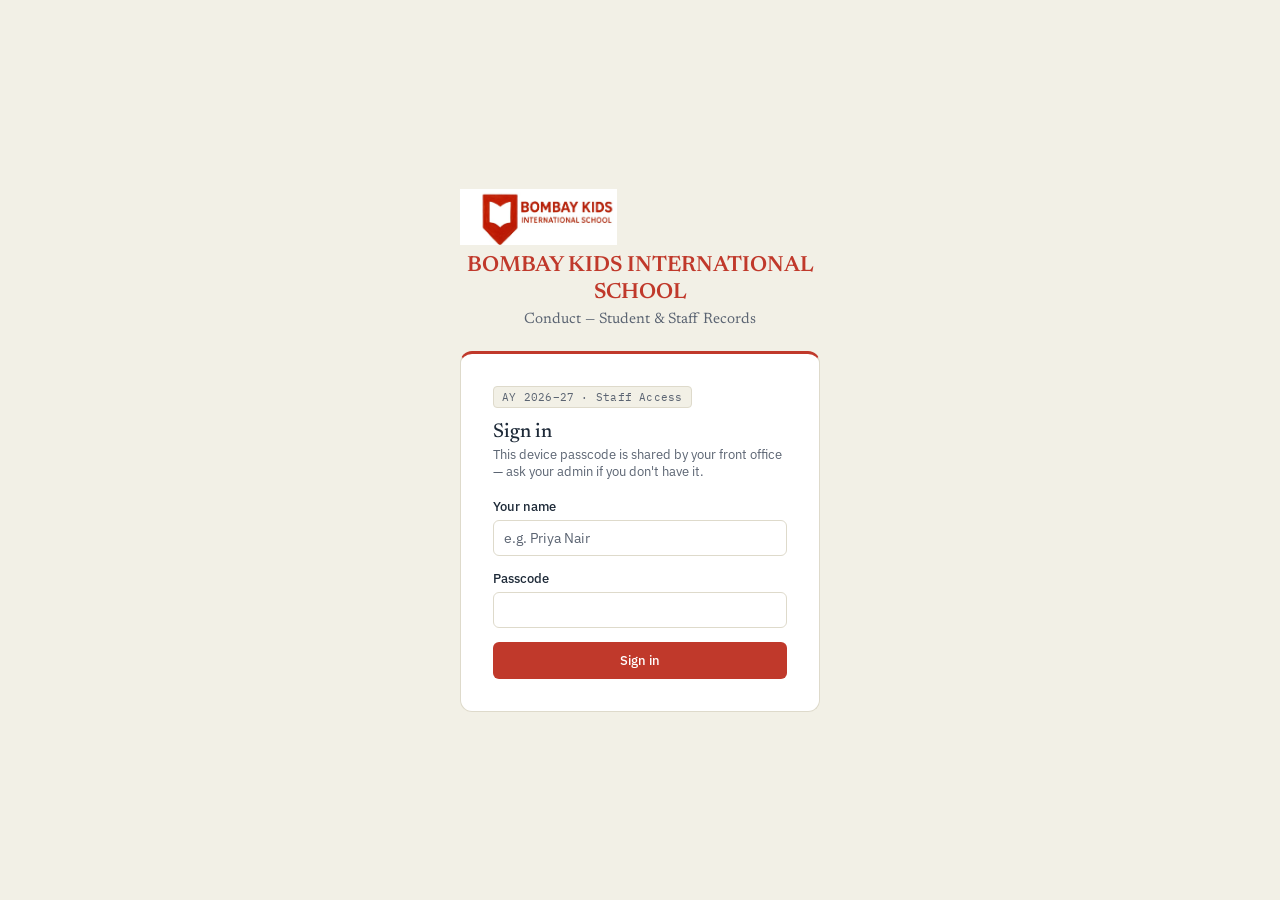
==== index.html.html @ b4946d4d "Initial upload" ====
<!DOCTYPE html>
<html lang="en">
<head>
<meta charset="UTF-8" />
<meta name="viewport" content="width=device-width, initial-scale=1.0" />
<title>Bombay Kids International School — Conduct</title>
<link rel="preconnect" href="https://fonts.googleapis.com" />
<link rel="preconnect" href="https://fonts.gstatic.com" crossorigin />
<link href="https://fonts.googleapis.com/css2?family=Newsreader:opsz,wght@6..72,400;6..72,500;6..72,600&family=IBM+Plex+Sans:wght@400;500;600;700&family=IBM+Plex+Mono:wght@400;500&display=swap" rel="stylesheet" />
<style>
  :root{
    --paper:#f2f0e6; --surface:#ffffff; --surface-alt:#ebe7da;
    --ink:#1e2a38; --ink-soft:#5b6472; --line:#dedacb;
    --brand:#c0392b; --brand-dark:#96271c; --brand-soft:#f8e2df;
    --accent:#a8752c; --accent-soft:#f3e8d6;
    --good:#3f6b4e; --good-soft:#e4ede6;
    --bad:#9c4a3d; --bad-soft:#f3e1dc;
  }
  *{box-sizing:border-box;}
  body{margin:0;background:var(--paper);color:var(--ink);font-family:'IBM Plex Sans',ui-sans-serif,system-ui,sans-serif;font-size:14px;}
  h1,h2,h3{font-family:'Newsreader',serif;font-weight:500;margin:0;}
  a{color:inherit;}
  button{font-family:inherit;cursor:pointer;}
  input,select,textarea{font-family:inherit;font-size:14px;color:var(--ink);}
  ::placeholder{color:var(--ink-soft);}

  /* ---------- lock screen ---------- */
  #lockScreen{min-height:100vh;display:flex;align-items:center;justify-content:center;padding:24px;}
  .lock-wrap{width:100%;max-width:360px;}
  .wordmark{text-align:center;margin-bottom:24px;}
  .wordmark .school-name{display:block;font-family:'Newsreader',serif;font-weight:600;font-size:22px;color:var(--brand);line-height:1.25;}
  .wordmark .word{display:block;margin-top:4px;font-family:'Newsreader',serif;font-size:15px;color:var(--ink-soft);}
  .wordmark p{margin:4px 0 0;font-size:13px;color:var(--ink-soft);}
  .lock-card{background:var(--surface);border:1px solid var(--line);border-top:3px solid var(--brand);border-radius:12px;padding:32px;}

  /* ---------- shared UI ---------- */
  .record-tag{font-family:'IBM Plex Mono',ui-monospace,monospace;font-size:11px;letter-spacing:.02em;color:var(--ink-soft);background:var(--paper);border:1px solid var(--line);border-radius:4px;padding:3px 8px;display:inline-block;white-space:nowrap;}
  .field{margin-bottom:14px;}
  .field label{display:block;font-size:13px;font-weight:500;margin-bottom:5px;}
  .field input,.field select,.field textarea{width:100%;border:1px solid var(--line);border-radius:6px;padding:8px 10px;background:var(--surface);}
  input[type="text"],input:not([type]),textarea{text-transform:uppercase;}
  input[type="text"]::placeholder,textarea::placeholder{text-transform:none;}
  .field input:focus-visible,.field select:focus-visible,.field textarea:focus-visible{outline:2px solid var(--brand);outline-offset:1px;}
  .form-grid{display:grid;grid-template-columns:1fr 1fr;gap:0 16px;}
  .form-grid .span2{grid-column:1/-1;}
  .section-title{grid-column:1/-1;font-size:12px;font-weight:600;text-transform:uppercase;letter-spacing:.04em;color:var(--brand);border-top:1px solid var(--line);padding-top:14px;margin-top:6px;margin-bottom:4px;}
  .section-title:first-child{border-top:none;margin-top:0;padding-top:0;}
  .btn{border-radius:6px;padding:9px 16px;font-size:13px;font-weight:500;border:1px solid transparent;display:inline-flex;align-items:center;gap:6px;}
  .btn-primary{background:var(--brand);color:#fff;}
  .btn-primary:hover{background:var(--brand-dark);}
  .btn-secondary{background:var(--surface);border-color:var(--line);color:var(--ink);}
  .btn-secondary:hover{background:var(--surface-alt);}
  .btn-danger{background:transparent;color:var(--bad);border-color:var(--bad-soft);}
  .btn-danger:hover{background:var(--bad-soft);}
  .btn-block{width:100%;justify-content:center;}
  .btn-sm{padding:5px 10px;font-size:12px;}
  .btn:disabled{opacity:.55;cursor:not-allowed;}
  .msg{font-size:13px;padding:8px 12px;border-radius:6px;margin-bottom:14px;}
  .msg-error{background:var(--bad-soft);color:var(--bad);}
  .pill{display:inline-flex;align-items:center;border-radius:999px;padding:3px 10px;font-size:12px;font-weight:500;}
  .pill-good{background:var(--good-soft);color:var(--good);}
  .pill-bad{background:var(--bad-soft);color:var(--bad);}
  .pill-neutral{background:var(--surface-alt);color:var(--ink-soft);}
  .pill-accent{background:var(--accent-soft);color:var(--accent);}
  .card{background:var(--surface);border:1px solid var(--line);border-radius:10px;padding:20px;}
  .avatar{display:inline-flex;align-items:center;justify-content:center;border-radius:999px;background:var(--brand-soft);color:var(--brand-dark);font-size:12px;font-weight:500;flex-shrink:0;}

  /* ---------- app shell ---------- */
  #app{display:flex;min-height:100vh;}
  .sidebar{width:230px;flex-shrink:0;background:var(--surface);border-right:1px solid var(--line);display:flex;flex-direction:column;}
  .sidebar .brand{padding:22px 20px;border-bottom:1px solid var(--line);}
  .sidebar .brand .school-name{display:block;font-family:'Newsreader',serif;font-weight:600;font-size:15px;color:var(--brand);line-height:1.3;}
  .sidebar .brand .word{font-family:'Newsreader',serif;font-size:12px;color:var(--ink-soft);}
  .sidebar .brand p{margin:2px 0 0;font-size:11px;color:var(--ink-soft);}
  .sidebar nav{flex:1;padding:14px 12px;display:flex;flex-direction:column;gap:2px;}
  .nav-link{display:flex;align-items:center;gap:10px;padding:8px 12px;border-radius:6px;color:var(--ink-soft);font-size:14px;background:none;border:none;text-align:left;width:100%;}
  .nav-link:hover{background:var(--surface-alt);color:var(--ink);}
  .nav-link.active{background:var(--brand-soft);color:var(--brand-dark);font-weight:500;}
  .nav-link .dot{width:16px;text-align:center;}
  .sidebar .footer{border-top:1px solid var(--line);padding:14px 20px;font-size:12px;color:var(--ink-soft);}
  .sidebar .footer .name{color:var(--ink);font-weight:500;}
  .sidebar .footer button{background:none;border:none;color:var(--ink-soft);font-size:12px;padding:0;margin-top:4px;display:block;}
  .sidebar .footer button:hover{color:var(--brand);}
  .main{flex:1;min-width:0;}
  .topbar{position:sticky;top:0;background:rgba(242,240,230,.94);backdrop-filter:blur(2px);border-bottom:1px solid var(--line);padding:20px 32px;display:flex;flex-wrap:wrap;align-items:flex-start;justify-content:space-between;gap:12px 16px;}
  .topbar h1{font-size:26px;}
  .topbar p{margin:4px 0 0;font-size:13px;color:var(--ink-soft);}
  .content{padding:28px 32px;}

  /* ---------- tables ---------- */
  table{width:100%;border-collapse:collapse;font-size:14px;}
  thead th{text-align:left;font-size:11px;text-transform:uppercase;letter-spacing:.03em;color:var(--ink-soft);background:var(--surface-alt);padding:10px 14px;}
  tbody td{padding:10px 14px;border-bottom:1px solid var(--line);}
  tbody tr:hover{background:rgba(235,231,218,.5);}
  .table-wrap{background:var(--surface);border:1px solid var(--line);border-radius:10px;overflow:hidden;}
  .empty{padding:48px 20px;text-align:center;color:var(--ink-soft);}

  /* ---------- grids ---------- */
  .stat-grid{display:grid;grid-template-columns:repeat(auto-fit,minmax(190px,1fr));gap:14px;margin-bottom:20px;}
  .stat-card{background:var(--surface);border:1px solid var(--line);border-top:2px solid var(--brand);border-radius:10px;padding:16px;}
  .stat-card.accent{border-top-color:var(--accent);}
  .stat-card.good{border-top-color:var(--good);}
  .stat-card .label{font-size:11px;text-transform:uppercase;letter-spacing:.03em;color:var(--ink-soft);}
  .stat-card .value{font-family:'Newsreader',serif;font-size:34px;margin-top:10px;}
  .stat-card .hint{font-size:12px;color:var(--ink-soft);margin-top:2px;}
  .staff-grid{display:grid;grid-template-columns:repeat(auto-fit,minmax(230px,1fr));gap:14px;}
  .two-col{display:grid;grid-template-columns:2fr 3fr;gap:16px;align-items:start;}
  .detail-layout{display:grid;grid-template-columns:3fr 2fr;gap:16px;align-items:start;}
  .detail-layout .stack{display:flex;flex-direction:column;gap:14px;}

  /* ---------- toolbar ---------- */
  .toolbar{display:flex;flex-wrap:wrap;gap:10px;align-items:center;margin-bottom:16px;}
  .toolbar input[type=text],.toolbar select{border:1px solid var(--line);border-radius:6px;padding:8px 10px;background:var(--surface);}
  .toolbar .spacer{flex:1;}
  .quick-actions{display:flex;flex-wrap:wrap;gap:10px;margin-bottom:20px;}
  .quick-action{display:flex;align-items:center;gap:9px;background:var(--surface);border:1px solid var(--line);border-radius:8px;padding:10px 16px;font-size:13px;font-weight:500;color:var(--ink);}
  .quick-action:hover{border-color:var(--brand);color:var(--brand-dark);background:var(--brand-soft);}
  .qa-icon{display:inline-flex;align-items:center;justify-content:center;width:22px;height:22px;border-radius:50%;background:var(--brand-soft);color:var(--brand-dark);font-size:13px;flex-shrink:0;}
  .quick-action:hover .qa-icon{background:var(--surface);}

  /* ---------- modal ---------- */
  .modal-backdrop{position:fixed;inset:0;background:rgba(30,42,56,.42);display:flex;align-items:flex-start;justify-content:center;padding:40px 20px;overflow-y:auto;z-index:80;}
  .modal{background:var(--surface);border-radius:12px;max-width:600px;width:100%;padding:26px;margin-bottom:40px;}
  .modal-head{display:flex;justify-content:space-between;align-items:center;margin-bottom:16px;}
  .modal-head button{background:none;border:none;font-size:20px;color:var(--ink-soft);line-height:1;}
  .modal-actions{display:flex;justify-content:flex-end;gap:10px;margin-top:18px;}

  /* ---------- responsive ---------- */
  @media (max-width:820px){
    #app{flex-direction:column;}
    .sidebar{width:100%;flex-direction:row;align-items:center;border-right:none;border-bottom:1px solid var(--line);}
    .sidebar .brand{border-bottom:none;padding:14px 16px;}
    .sidebar nav{flex-direction:row;padding:10px;overflow-x:auto;}
    .sidebar .footer{display:none;}
    .topbar,.content{padding-left:18px;padding-right:18px;}
    .two-col{grid-template-columns:1fr;}
    .detail-layout{grid-template-columns:1fr;}
    .form-grid{grid-template-columns:1fr;}
  }
</style>
</head>
<body>

<div id="lockScreen">
  <div class="lock-wrap">
    <div class="wordmark"><img id="lockLogo" alt="" style="height:56px;margin-bottom:8px;display:none;" /><span class="school-name">BOMBAY KIDS INTERNATIONAL SCHOOL</span><span class="word">Conduct — Student &amp; Staff Records</span></div>
    <div class="lock-card">
      <span class="record-tag" id="ayTag">AY — · Staff Access</span>
      <h1 style="font-size:20px;margin:14px 0 4px;">Sign in</h1>
      <p style="font-size:13px;color:var(--ink-soft);margin:0 0 18px;">This device passcode is shared by your front office — ask your admin if you don't have it.</p>
      <form id="lockForm">
        <div class="field"><label>Your name</label><input type="text" id="staffName" placeholder="e.g. Priya Nair" required /></div>
        <div class="field"><label>Passcode</label><input type="password" id="passcode" required /></div>
        <div class="msg msg-error" id="lockMsg" style="display:none;"></div>
        <button type="submit" class="btn btn-primary btn-block">Sign in</button>
      </form>
    </div>
  </div>
</div>

<div id="app" style="display:none;">
  <aside class="sidebar">
    <div class="brand"><img id="sidebarLogo" alt="" style="height:32px;margin-bottom:6px;display:none;" /><span class="school-name">BOMBAY KIDS<br/>INTERNATIONAL SCHOOL</span><span class="word">Conduct</span><p>Arihant Nagar, Indore</p></div>
    <nav id="sidebarNav"></nav>
    <div class="footer">
      Signed in as <span class="name" id="footerName">—</span>
      <button onclick="exportBackup()">Export backup</button>
      <button onclick="document.getElementById('importInput').click()">Import backup</button>
      <button onclick="lockApp()">Sign out</button>
      <input type="file" id="importInput" accept="application/json" style="display:none" onchange="importBackup(event)" />
    </div>
  </aside>
  <div class="main">
    <header class="topbar" id="topbar"></header>
    <main class="content" id="content"></main>
  </div>
</div>

<div id="modalRoot"></div>

<script>
/* ================= configuration — edit these for your school ================= */
const SCHOOL_NAME = "Bombay Kids International School";
const SCHOOL_ADDRESS = "Arihant Nagar, Indore (M.P.)";
const SCHOOL_PHONE = "9981258867";
const LOGO_DATA_URI = "[data-uri]";
const STAFF_PASSCODE = "conduct2026";
const CLASS_LEVELS = ['Pre Nursery','Nursery','KG-I','KG-II','1','2','3','4','5','6','7','8','9','10'];
const BOARD_CLASSES = ['5','8','9','10'];
const TERMS = ['Admission Fee','Term 1 (June-July)','Term 2 (October)','Term 3 (January)','Board Exam Fee','Other'];
// Per-class tuition installments, from the school's fee structure chart.
// Admission fee is a flat ₹500 for every class.
const FEE_STRUCTURE = {
  'Pre Nursery': {admissionFee:500, term1:5000, term2:4000, term3:2000},
  'Nursery':     {admissionFee:500, term1:5000, term2:4000, term3:2000},
  'KG-I':        {admissionFee:500, term1:5000, term2:5000, term3:2000},
  'KG-II':       {admissionFee:500, term1:5000, term2:5000, term3:3000},
  '1':           {admissionFee:500, term1:5000, term2:5000, term3:3000},
  '2':           {admissionFee:500, term1:5000, term2:5000, term3:3000},
  '3':           {admissionFee:500, term1:6000, term2:5000, term3:3000},
  '4':           {admissionFee:500, term1:6000, term2:5000, term3:3000},
  '5':           {admissionFee:500, term1:6000, term2:6000, term3:3000},
  '6':           {admissionFee:500, term1:6000, term2:5000, term3:3000},
  '7':           {admissionFee:500, term1:6000, term2:5000, term3:3000},
  '8':           {admissionFee:500, term1:6000, term2:5000, term3:3000},
  '9':           {admissionFee:500, term1:6000, term2:6000, term3:3000},
  '10':          {admissionFee:500, term1:6000, term2:6000, term3:3000},
};
// Board exam form charges — Class 5 & 8 vs Class 9 & 10, per the school's policy.
function getBoardExamFee(cls){
  if(cls==='5' || cls==='8') return 500;
  if(cls==='9' || cls==='10') return 2350;
  return 0;
}
// Auto-computes what's due for a given student + fee particulars, from the fee structure above.
function computeTotalDue(studentId, particulars){
  const s = students.find(x=>x.id===studentId);
  if(!s) return 0;
  const fs = FEE_STRUCTURE[s.cls];
  if(particulars==='Admission Fee') return fs ? fs.admissionFee : 500;
  if(particulars==='Term 1 (June-July)') return fs ? fs.term1 : 0;
  if(particulars==='Term 2 (October)') return fs ? fs.term2 : 0;
  if(particulars==='Term 3 (January)') return fs ? fs.term3 : 0;
  if(particulars==='Board Exam Fee') return getBoardExamFee(s.cls);
  return 0; // 'Other' — admin enters manually via the Negotiated Fee override
}
/* ================================================================================ */

const LS = { students:'conduct_students', enquiries:'conduct_enquiries', staff:'conduct_staff', fees:'conduct_fees', salaries:'conduct_salaries', attendance:'conduct_attendance', seeded:'conduct_seeded_v1', feesSeeded:'conduct_fees_seeded_v1', session:'conduct_session' };

var students = [], enquiries = [], staffList = [], fees = [], salaries = [], attendanceRecords = [];
var view = { name: 'dashboard', studentId: null };
var studentFilters = { q:'', cls:'', status:'' };
var feeFilters = { session:'', cls:'', status:'' };
var salaryFilters = { month:'', status:'' };
var dashboardTimeframe = 'thisMonth';

/* ---------------- utils ---------------- */
function uid(prefix){ return prefix + '_' + Date.now().toString(36) + Math.random().toString(36).slice(2,7); }
function escapeHtml(str){
  return String(str==null?'':str).replace(/[&<>"']/g, c => ({'&':'&amp;','<':'&lt;','>':'&gt;','"':'&quot;',"'":'&#39;'}[c]));
}
function initials(a,b){ return ((a||' ').charAt(0)+(b||' ').charAt(0)).toUpperCase().trim() || '?'; }
function formatDate(iso){
  if(!iso) return '—';
  const d = new Date(iso);
  if(isNaN(d)) return '—';
  return d.toLocaleDateString('en-IN',{day:'numeric',month:'short',year:'numeric'});
}
function currentAcademicYear(){
  const now = new Date();
  const startYear = now.getMonth() >= 5 ? now.getFullYear() : now.getFullYear()-1;
  return startYear + '–' + String((startYear+1)%100).padStart(2,'0');
}
function currentMonthKey(){ return new Date().toISOString().slice(0,7); }
function monthLabel(key){
  if(!key) return '—';
  const [y,m] = key.split('-');
  const months = ['January','February','March','April','May','June','July','August','September','October','November','December'];
  return months[parseInt(m,10)-1] + ' ' + y;
}
const TIMEFRAME_LABELS = {today:'Today', thisMonth:'This Month', thisSession:'This Academic Year'};
function getTimeframeRange(tf){
  const now = new Date();
  if(tf === 'today'){
    const iso = todayIso();
    return {start: iso, end: iso};
  }
  if(tf === 'thisMonth'){
    const y = now.getFullYear(), m = now.getMonth();
    const start = new Date(y, m, 1).toISOString().slice(0,10);
    const end = new Date(y, m+1, 0).toISOString().slice(0,10);
    return {start, end};
  }
  // thisSession — Indian academic year, roughly June through the following May
  const startYear = now.getMonth() >= 5 ? now.getFullYear() : now.getFullYear()-1;
  return {start: startYear+'-06-01', end: (startYear+1)+'-05-31'};
}
function inRange(dateStr, range){
  if(!dateStr) return false;
  const d = dateStr.slice(0,10);
  return d >= range.start && d <= range.end;
}
function monthKeyInRange(monthKey, tf){
  if(!monthKey) return false;
  if(tf === 'today' || tf === 'thisMonth') return monthKey === currentMonthKey();
  const range = getTimeframeRange('thisSession');
  return monthKey >= range.start.slice(0,7) && monthKey <= range.end.slice(0,7);
}
function todayIso(){ return new Date().toISOString().slice(0,10); }

const ONES = ['','One','Two','Three','Four','Five','Six','Seven','Eight','Nine','Ten','Eleven','Twelve','Thirteen','Fourteen','Fifteen','Sixteen','Seventeen','Eighteen','Nineteen'];
const TENS = ['','','Twenty','Thirty','Forty','Fifty','Sixty','Seventy','Eighty','Ninety'];
function numberToWords(n){
  if(n === 0) return 'Zero';
  if(n < 20) return ONES[n];
  if(n < 100) return TENS[Math.floor(n/10)] + (n%10 ? ' ' + ONES[n%10] : '');
  if(n < 1000) return ONES[Math.floor(n/100)] + ' Hundred' + (n%100 ? ' ' + numberToWords(n%100) : '');
  if(n < 100000) return numberToWords(Math.floor(n/1000)) + ' Thousand' + (n%1000 ? ' ' + numberToWords(n%1000) : '');
  return String(n);
}
function ordinal(n){
  const s = ['th','st','nd','rd'], v = n % 100;
  return n + (s[(v-20)%10] || s[v] || s[0]);
}
function dateInWords(iso){
  if(!iso) return '—';
  const d = new Date(iso);
  if(isNaN(d)) return '—';
  const months = ['January','February','March','April','May','June','July','August','September','October','November','December'];
  return ordinal(d.getDate()) + ' ' + months[d.getMonth()] + ' ' + numberToWords(d.getFullYear());
}
function feeStatus(rec){
  const due = Number(rec.amountDue)||0, paid = Number(rec.amountPaid)||0;
  if(paid <= 0) return 'pending';
  if(paid < due) return 'partial';
  return 'paid';
}
function money(n){ return '₹' + (Number(n)||0).toLocaleString('en-IN'); }
function fileToBase64(file){
  return new Promise((resolve, reject) => {
    if(!file){ resolve(null); return; }
    const reader = new FileReader();
    reader.onload = () => resolve(reader.result);
    reader.onerror = reject;
    reader.readAsDataURL(file);
  });
}
function avatarHtml(photo, firstName, lastName, size){
  if(photo) return `<img src="${photo}" alt="" style="width:${size}px;height:${size}px;border-radius:50%;object-fit:cover;flex-shrink:0;" />`;
  return `<span class="avatar" style="width:${size}px;height:${size}px;font-size:${Math.round(size*0.36)}px;">${initials(firstName,lastName)}</span>`;
}

/* ---------------- storage ---------------- */
function loadData(){
  students = JSON.parse(localStorage.getItem(LS.students) || '[]');
  enquiries = JSON.parse(localStorage.getItem(LS.enquiries) || '[]');
  staffList = JSON.parse(localStorage.getItem(LS.staff) || '[]');
  fees = JSON.parse(localStorage.getItem(LS.fees) || '[]');
  salaries = JSON.parse(localStorage.getItem(LS.salaries) || '[]');
  attendanceRecords = JSON.parse(localStorage.getItem(LS.attendance) || '[]');
}
function saveAll(){
  localStorage.setItem(LS.students, JSON.stringify(students));
  localStorage.setItem(LS.enquiries, JSON.stringify(enquiries));
  localStorage.setItem(LS.staff, JSON.stringify(staffList));
  localStorage.setItem(LS.fees, JSON.stringify(fees));
  localStorage.setItem(LS.salaries, JSON.stringify(salaries));
  localStorage.setItem(LS.attendance, JSON.stringify(attendanceRecords));
}
function seedIfNeeded(){
  if(localStorage.getItem(LS.seeded)) return;
  staffList = [
    {id:uid('stf'),employeeId:'STF-001',firstName:'Meera',lastName:'Kulkarni',role:'Principal',department:'Administration',phone:'+91 98930 11220',email:'meera.kulkarni@example.edu',dateOfJoining:'2015-06-01',employmentStatus:'active'},
    {id:uid('stf'),employeeId:'STF-002',firstName:'Rohan',lastName:'Deshpande',role:'Teacher',department:'Mathematics',phone:'+91 98930 11221',email:'rohan.deshpande@example.edu',dateOfJoining:'2019-06-10',employmentStatus:'active'},
    {id:uid('stf'),employeeId:'STF-003',firstName:'Priya',lastName:'Nair',role:'Admin',department:'Admissions',phone:'+91 98930 11222',email:'priya.nair@example.edu',dateOfJoining:'2021-04-12',employmentStatus:'active'}
  ];
  students = [
    {id:uid('stu'),admissionNumber:'CND/2021/014',firstName:'Ananya',lastName:'Sharma',dob:'2015-08-02',placeOfBirth:'Indore',gender:'Female',bloodGroup:'B+',nationality:'Indian',religion:'Hindu',caste:'Sharma',category:'General',motherTongue:'Hindi',weight:'32',height:'128',
      cls:'5',section:'B',rollNumber:'14',medium:'English Medium',session:'2026-27',status:'active',admissionDate:'2021-06-01',admissionFeesPaid:'5000',yearlyFeesPaid:'45000',previousSchool:'Little Sprouts Pre-School',previousClassStudied:'UKG',previousSession:'2020-21',previousResult:'Promoted',
      phone:'+91 98765 43210',whatsapp:'+91 98765 43210',email:'vikram.sharma@example.com',address:'12 Palasia Road, Indore',city:'Indore',pincode:'452001',permanentAddress:'',
      fatherName:'Vikram Sharma',fatherPhone:'+91 98765 43210',fatherEducation:'B.Com',fatherOccupation:'Business',motherName:'Nisha Sharma',motherPhone:'+91 98765 43211',motherEducation:'M.A.',motherOccupation:'Homemaker',guardianName:'',guardianRelation:'',guardianPhone:'',
      studentAadhar:'',fatherAadhar:'',motherAadhar:'',studentPEN:'',studentAPAR:'',studentSSSM:'',familySSSM:'',bankAccountNumber:'',bankName:'',ifscCode:'',
      transportMode:'By the parent',pickupPersonName:'',pickupPersonPhone:'',driverName:'',driverPhone:'',vehicleNumber:'',
      tc:{issued:false}},
    {id:uid('stu'),admissionNumber:'CND/2019/031',firstName:'Kabir',lastName:'Rathore',dob:'2013-01-19',placeOfBirth:'Indore',gender:'Male',bloodGroup:'O+',nationality:'Indian',religion:'',caste:'',category:'General',motherTongue:'Hindi',weight:'',height:'',
      cls:'7',section:'A',rollNumber:'7',medium:'English Medium',session:'2026-27',status:'active',admissionDate:'2019-06-03',admissionFeesPaid:'',yearlyFeesPaid:'',previousSchool:'',previousClassStudied:'',previousSession:'',previousResult:'',
      phone:'+91 98765 43212',whatsapp:'',email:'',address:'',city:'Indore',pincode:'',permanentAddress:'',
      fatherName:'Sanjay Rathore',fatherPhone:'+91 98765 43212',fatherEducation:'',fatherOccupation:'',motherName:'Ritu Rathore',motherPhone:'+91 98765 43213',motherEducation:'',motherOccupation:'',guardianName:'',guardianRelation:'',guardianPhone:'',
      studentAadhar:'',fatherAadhar:'',motherAadhar:'',studentPEN:'',studentAPAR:'',studentSSSM:'',familySSSM:'',bankAccountNumber:'',bankName:'',ifscCode:'',
      transportMode:'School driver',pickupPersonName:'',pickupPersonPhone:'',driverName:'Ramesh Yadav',driverPhone:'+91 90000 11111',vehicleNumber:'MP09 XY 4521',
      tc:{issued:false}},
    {id:uid('stu'),admissionNumber:'CND/2016/002',firstName:'Ishaan',lastName:'Verma',dob:'2010-11-05',placeOfBirth:'Indore',gender:'Male',bloodGroup:'A+',nationality:'Indian',religion:'',caste:'',category:'General',motherTongue:'Hindi',weight:'',height:'',
      cls:'10',section:'C',rollNumber:'2',medium:'English Medium',session:'2025-26',status:'tc_issued',admissionDate:'2016-06-01',admissionFeesPaid:'',yearlyFeesPaid:'',previousSchool:'',previousClassStudied:'',previousSession:'',previousResult:'',
      phone:'',whatsapp:'',email:'',address:'',city:'Indore',pincode:'',permanentAddress:'',
      fatherName:'Anil Verma',fatherPhone:'+91 98765 43214',fatherEducation:'',fatherOccupation:'',motherName:'',motherPhone:'',motherEducation:'',motherOccupation:'',guardianName:'',guardianRelation:'',guardianPhone:'',
      studentAadhar:'',fatherAadhar:'',motherAadhar:'',studentPEN:'',studentAPAR:'',studentSSSM:'',familySSSM:'',bankAccountNumber:'',bankName:'',ifscCode:'',
      transportMode:'Student itself',pickupPersonName:'',pickupPersonPhone:'',driverName:'',driverPhone:'',vehicleNumber:'',
      tc:{issued:true,tcNumber:'TC/2026/001',issueDate:'2026-04-10',reasonForLeaving:'Family relocation',conductRemark:'Good',lastClassStudied:'10',promotionStatus:'Promoted to Class 11',workingDays:'210',daysPresent:'198'}}
  ];
  enquiries = [
    {id:uid('enq'),enquiryNumber:'ENQ-2026-041',childName:'Aarav Mehta',dob:'2019-03-14',classApplyingFor:'Nursery',parentName:'Rohit Mehta',parentPhone:'+91 98765 40001',parentEmail:'',source:'Walk-in',status:'new',nextFollowUpDate:'2026-07-15',followUps:[{date:'2026-06-20',note:'Spoke with father; keen on a Nursery seat for AY 2026-27.'}],convertedStudentId:null,createdAt:'2026-06-18T10:04:00Z'},
    {id:uid('enq'),enquiryNumber:'ENQ-2026-042',childName:'Diya Kapoor',dob:'2018-09-22',classApplyingFor:'KG-I',parentName:'Sunita Kapoor',parentPhone:'+91 98765 40002',parentEmail:'',source:'Referral',status:'new',nextFollowUpDate:'2026-07-10',followUps:[],convertedStudentId:null,createdAt:'2026-07-02T09:00:00Z'},
    {id:uid('enq'),enquiryNumber:'ENQ-2026-043',childName:'Vivaan Joshi',dob:'2016-02-11',classApplyingFor:'2',parentName:'Manish Joshi',parentPhone:'+91 98765 40003',parentEmail:'',source:'Website',status:'lost',nextFollowUpDate:'',followUps:[],convertedStudentId:null,createdAt:'2026-07-01T09:00:00Z'},
    {id:uid('enq'),enquiryNumber:'ENQ-2026-044',childName:'Myra Singh',dob:'2015-07-30',classApplyingFor:'3',parentName:'Karan Singh',parentPhone:'+91 98765 40004',parentEmail:'',source:'Phone',status:'admitted',nextFollowUpDate:'',followUps:[],convertedStudentId:null,createdAt:'2026-06-28T09:00:00Z'}
  ];
  saveAll();
  localStorage.setItem(LS.seeded, '1');
}
function seedFeesIfNeeded(){
  if(localStorage.getItem(LS.feesSeeded)) return;
  localStorage.setItem(LS.feesSeeded, '1');
  if(fees.length === 0 && students.length > 0){
    const s1 = students[0], s2 = students[1];
    if(s1){
      const t1 = computeTotalDue(s1.id, 'Term 1 (June-July)');
      fees.push({id:uid('fee'),studentId:s1.id,session:currentAcademicYear(),particulars:'Term 1 (June-July)',amountDue:String(t1),amountPaid:String(t1),paymentMode:'Cash',negotiated:false,dueDate:'2026-06-15',paidDate:'2026-06-10',notes:''});
      const t2 = computeTotalDue(s1.id, 'Term 2 (October)');
      fees.push({id:uid('fee'),studentId:s1.id,session:currentAcademicYear(),particulars:'Term 2 (October)',amountDue:String(t2),amountPaid:'0',paymentMode:'Cash',negotiated:false,dueDate:'2026-10-15',paidDate:'',notes:''});
      const board1 = getBoardExamFee(s1.cls);
      if(board1 > 0){
        fees.push({id:uid('fee'),studentId:s1.id,session:currentAcademicYear(),particulars:'Board Exam Fee',amountDue:String(board1),amountPaid:'0',paymentMode:'Cash',negotiated:false,dueDate:'2026-11-01',paidDate:'',notes:''});
      }
    }
    if(s2){
      const t1 = computeTotalDue(s2.id, 'Term 1 (June-July)');
      fees.push({id:uid('fee'),studentId:s2.id,session:currentAcademicYear(),particulars:'Term 1 (June-July)',amountDue:String(t1),amountPaid:String(Math.round(t1*0.5)),paymentMode:'Online',negotiated:false,dueDate:'2026-06-15',paidDate:'2026-06-18',notes:'Partial payment'});
      const board2 = getBoardExamFee(s2.cls);
      if(board2 > 0){
        fees.push({id:uid('fee'),studentId:s2.id,session:currentAcademicYear(),particulars:'Board Exam Fee',amountDue:String(board2),amountPaid:String(board2),paymentMode:'Cash',negotiated:false,dueDate:'2026-11-01',paidDate:'2026-10-20',notes:''});
      }
    }
  }
  if(salaries.length === 0 && staffList.length > 0){
    const month = currentMonthKey();
    staffList.slice(0,2).forEach((m,i) => {
      salaries.push({id:uid('sal'),staffId:m.id,month,amountDue:'32000',amountPaid: i===0?'32000':'0',paidDate: i===0?todayIso():'',notes:''});
    });
  }
  saveAll();
}

/* ---------------- lock screen ---------------- */
document.getElementById('ayTag').textContent = 'AY ' + currentAcademicYear() + ' · Staff Access';
[document.getElementById('lockLogo'), document.getElementById('sidebarLogo')].forEach(img => {
  if(!img) return;
  img.src = LOGO_DATA_URI;
  img.style.display = 'block';
});

function checkSession(){
  const raw = localStorage.getItem(LS.session);
  if(raw){
    const session = JSON.parse(raw);
    document.getElementById('lockScreen').style.display = 'none';
    document.getElementById('app').style.display = 'flex';
    document.getElementById('footerName').textContent = session.name;
    renderSidebar();
    renderApp();
  }
}
document.getElementById('lockForm').addEventListener('submit', function(e){
  e.preventDefault();
  const name = document.getElementById('staffName').value.trim();
  const code = document.getElementById('passcode').value;
  const msg = document.getElementById('lockMsg');
  if(code !== STAFF_PASSCODE){
    msg.textContent = 'Incorrect passcode.';
    msg.style.display = 'block';
    return;
  }
  localStorage.setItem(LS.session, JSON.stringify({name, at: Date.now()}));
  msg.style.display = 'none';
  checkSession();
});
function lockApp(){
  localStorage.removeItem(LS.session);
  document.getElementById('app').style.display = 'none';
  document.getElementById('lockScreen').style.display = 'flex';
  document.getElementById('lockForm').reset();
}

/* ---------------- sidebar / routing ---------------- */
const NAV_ITEMS = [
  {name:'dashboard', label:'Dashboard', icon:'&#9632;'},
  {name:'enquiries', label:'Enquiries', icon:'&#9993;'},
  {name:'students', label:'Students', icon:'&#9787;'},
  {name:'staff', label:'Staff', icon:'&#9878;'},
  {name:'attendance', label:'Attendance', icon:'&#10003;'},
  {name:'fees', label:'Fees', icon:'&#8377;'},
  {name:'salary', label:'Salary', icon:'&#128176;'}
];
function renderSidebar(){
  document.getElementById('sidebarNav').innerHTML = NAV_ITEMS.map(item => {
    const active = (view.name === item.name) || (item.name==='students' && view.name==='studentDetail');
    return `<button class="nav-link ${active?'active':''}" onclick="goTo('${item.name}')"><span class="dot">${item.icon}</span>${item.label}</button>`;
  }).join('');
}
function goTo(name){
  view = { name, studentId: null };
  renderSidebar();
  renderApp();
}
function goToStudent(id){
  view = { name:'studentDetail', studentId: id };
  renderSidebar();
  renderApp();
}
function renderApp(){
  const topbar = document.getElementById('topbar');
  const content = document.getElementById('content');
  if(view.name === 'dashboard'){ renderDashboard(topbar, content); }
  else if(view.name === 'students'){ renderStudents(topbar, content); }
  else if(view.name === 'studentDetail'){ renderStudentDetail(topbar, content, view.studentId); }
  else if(view.name === 'enquiries'){ renderEnquiries(topbar, content); }
  else if(view.name === 'staff'){ renderStaff(topbar, content); }
  else if(view.name === 'attendance'){ renderAttendance(topbar, content); }
  else if(view.name === 'fees'){ renderFees(topbar, content); }
  else if(view.name === 'salary'){ renderSalary(topbar, content); }
}

/* ---------------- dashboard ---------------- */
const PENDING_STATUSES = ['new'];
const STAGE_LABELS = {new:'New', admitted:'Admitted', lost:'Lost'};

function renderDashboard(topbar, content){
  topbar.innerHTML = `
    <div><h1>Dashboard</h1><p>Snapshot across enquiries, students, staff, fees, and salary.</p></div>
    <div>
      <label for="timeframeSelect" style="font-size:12px;color:var(--ink-soft);display:block;margin-bottom:3px;">Timeframe</label>
      <select id="timeframeSelect" style="border:1px solid var(--line);border-radius:6px;padding:8px 10px;background:var(--surface);font-family:inherit;" onchange="dashboardTimeframe=this.value; renderDashboard(document.getElementById('topbar'),document.getElementById('content'));">
        ${Object.keys(TIMEFRAME_LABELS).map(k=>`<option value="${k}" ${dashboardTimeframe===k?'selected':''}>${TIMEFRAME_LABELS[k]}</option>`).join('')}
      </select>
    </div>`;

  const range = getTimeframeRange(dashboardTimeframe);
  const timeframeLabel = TIMEFRAME_LABELS[dashboardTimeframe];

  // Always the full current total, regardless of timeframe.
  const activeStudents = students.filter(s => s.status === 'active').length;
  const activeStaff = staffList.filter(s => s.employmentStatus === 'active').length;

  // Period-filtered metrics.
  const admissionsInPeriod = students.filter(s => inRange(s.admissionDate, range)).length;
  const enquiriesInPeriod = enquiries.filter(e => inRange(e.createdAt, range)).length;
  const feesPendingAmt = fees.filter(f => inRange(f.dueDate, range) && feeStatus(f) !== 'paid')
    .reduce((sum,f) => sum + Math.max(0,(Number(f.amountDue)||0)-(Number(f.amountPaid)||0)), 0);
  const salaryPendingAmt = salaries.filter(s => monthKeyInRange(s.month, dashboardTimeframe) && feeStatus(s) !== 'paid')
    .reduce((sum,s) => sum + Math.max(0,(Number(s.amountDue)||0)-(Number(s.amountPaid)||0)), 0);

  const classCounts = CLASS_LEVELS.map(c => ({label:c, board:BOARD_CLASSES.includes(c), count: students.filter(s=>s.cls===c && s.status==='active').length}));
  const classMax = Math.max(1, ...classCounts.map(c=>c.count));

  const recent = [...enquiries].sort((a,b)=> new Date(b.createdAt)-new Date(a.createdAt)).slice(0,5);

  content.innerHTML = `
    <div class="quick-actions">
      <button class="quick-action" onclick="openStudentModal()"><span class="qa-icon">+</span>New Admission</button>
      <button class="quick-action" onclick="openEnquiryModal()"><span class="qa-icon">+</span>New Enquiry</button>
      <button class="quick-action" onclick="openStaffModal()"><span class="qa-icon">+</span>New Staff / Teacher</button>
      <button class="quick-action" onclick="openFeeModal()"><span class="qa-icon">&#8377;</span>Record Fee Payment</button>
      <button class="quick-action" onclick="openSalaryModal()"><span class="qa-icon">&#8377;</span>Record Salary Payment</button>
    </div>

    <div class="stat-grid">
      <div class="stat-card"><div class="label">Active students</div><div class="value">${activeStudents}</div><div class="hint">Whole-school strength, all time</div></div>
      <div class="stat-card good"><div class="label">Staff on roll</div><div class="value">${activeStaff}</div><div class="hint">Teaching and non-teaching, all time</div></div>
      <div class="stat-card"><div class="label">Admissions</div><div class="value">${admissionsInPeriod}</div><div class="hint">${timeframeLabel}</div></div>
      <div class="stat-card accent"><div class="label">Enquiries</div><div class="value">${enquiriesInPeriod}</div><div class="hint">${timeframeLabel}</div></div>
      <div class="stat-card accent"><div class="label">Fees pending</div><div class="value" style="font-size:26px;">${money(feesPendingAmt)}</div><div class="hint">Due ${timeframeLabel.toLowerCase()}</div></div>
      <div class="stat-card accent"><div class="label">Salary pending</div><div class="value" style="font-size:26px;">${money(salaryPendingAmt)}</div><div class="hint">${timeframeLabel}</div></div>
    </div>

    <div class="card">
      <div style="display:flex;justify-content:space-between;align-items:center;">
        <h2 style="font-size:18px;">Recent enquiries</h2>
        <button class="btn btn-secondary btn-sm" onclick="goTo('enquiries')">View all</button>
      </div>
      ${recent.length ? `<div style="margin-top:14px;">${recent.map(e => `
        <div style="display:flex;justify-content:space-between;gap:12px;padding:10px 0;border-top:1px solid var(--line);">
          <div style="min-width:0;">
            <p style="margin:0;font-size:14px;font-weight:500;">${escapeHtml(e.childName)}</p>
            <p style="margin:2px 0 0;font-size:12px;color:var(--ink-soft);">Applying for ${escapeHtml(e.classApplyingFor)} · ${formatDate(e.createdAt)}</p>
          </div>
          <span class="record-tag">${STAGE_LABELS[e.status]||e.status}</span>
        </div>`).join('')}</div>`
      : `<p style="margin-top:16px;color:var(--ink-soft);font-size:13px;">No enquiries logged yet. New walk-ins and calls will show up here as soon as your front office adds them.</p>`}
    </div>

    <div class="card" style="margin-top:16px;">
      <h2 style="font-size:18px;">Enrollment by class</h2>
      <p style="font-size:12px;color:var(--ink-soft);margin:2px 0 16px;">Pre Nursery through Class 10 · classes marked <span class="record-tag" style="padding:1px 6px;">Board</span> sit board exams</p>
      <div style="display:grid;grid-template-columns:repeat(auto-fill,minmax(160px,1fr));gap:10px;">
        ${classCounts.map(c => `
          <button onclick="studentFilters={q:'',cls:'${c.label}',status:''};goTo('students');" style="text-align:left;background:var(--surface);border:1px solid var(--line);border-radius:8px;padding:10px 12px;cursor:pointer;font-family:inherit;">
            <div style="display:flex;justify-content:space-between;align-items:center;">
              <span style="font-size:13px;font-weight:500;">${c.label}</span>
              ${c.board?'<span class="record-tag" style="padding:1px 6px;">Board</span>':''}
            </div>
            <div style="margin-top:8px;height:6px;background:var(--surface-alt);border-radius:99px;overflow:hidden;">
              <span style="display:block;height:100%;background:${c.board?'var(--accent)':'var(--brand)'};width:${(c.count/classMax)*100}%;"></span>
            </div>
            <div style="margin-top:6px;font-family:'IBM Plex Mono',monospace;font-size:13px;">${c.count}</div>
          </button>`).join('')}
      </div>
    </div>`;
}

/* ---------------- students: list ---------------- */
function renderStudents(topbar, content){
  topbar.innerHTML = `
    <div><h1>Student Directory</h1><p>${students.length} student${students.length===1?'':'s'} on record</p></div>
    <div style="display:flex;gap:8px;flex-wrap:wrap;">
      <button class="btn btn-secondary" onclick="exportStudentsExcel()">Download Excel</button>
      <button class="btn btn-secondary" onclick="printStudents()">Print List</button>
      <button class="btn btn-primary" onclick="openStudentModal()">+ Add student</button>
    </div>`;

  content.innerHTML = `
    <div class="toolbar">
      <input type="text" id="studentSearchInput" placeholder="Search name or scholar no." value="${escapeHtml(studentFilters.q)}" oninput="studentFilters.q=this.value; renderStudentsTable();" style="min-width:220px;" />
      <select onchange="studentFilters.cls=this.value; renderStudentsTable();">
        <option value="">All classes</option>
        ${CLASS_LEVELS.map(c=>`<option value="${c}" ${studentFilters.cls===c?'selected':''}>Class ${c}</option>`).join('')}
      </select>
      <select onchange="studentFilters.status=this.value; renderStudentsTable();">
        <option value="">Any status</option>
        <option value="active" ${studentFilters.status==='active'?'selected':''}>Active</option>
        <option value="inactive" ${studentFilters.status==='inactive'?'selected':''}>Inactive</option>
        <option value="tc_issued" ${studentFilters.status==='tc_issued'?'selected':''}>TC issued</option>
      </select>
    </div>
    <div id="studentsTableWrap"></div>`;
  renderStudentsTable();
}
function getFilteredStudents(){
  const q = studentFilters.q.toLowerCase();
  return students.filter(s => {
    if(studentFilters.cls && s.cls !== studentFilters.cls) return false;
    if(studentFilters.status && s.status !== studentFilters.status) return false;
    if(q && !(`${s.firstName} ${s.lastName} ${s.admissionNumber}`.toLowerCase().includes(q))) return false;
    return true;
  }).sort((a,b)=> a.lastName.localeCompare(b.lastName));
}
function renderStudentsTable(){
  const filtered = getFilteredStudents();

  document.getElementById('studentsTableWrap').innerHTML = filtered.length===0 ? `<div class="table-wrap"><div class="empty">No students match these filters.</div></div>` : `
    <div class="table-wrap"><table>
      <thead><tr><th>Student</th><th>Scholar no.</th><th>Class</th><th>Guardian contact</th><th>Status</th><th></th></tr></thead>
      <tbody>
        ${filtered.map(s => `
          <tr>
            <td>
              <div style="display:flex;align-items:center;gap:10px;cursor:pointer;" onclick="goToStudent('${s.id}')">
                ${avatarHtml(s.photo, s.firstName, s.lastName, 34)}
                <span style="font-weight:500;">${escapeHtml(s.firstName)} ${escapeHtml(s.lastName)}</span>
              </div>
            </td>
            <td><span class="record-tag">${escapeHtml(s.admissionNumber)}</span></td>
            <td style="color:var(--ink-soft);">${escapeHtml(s.cls)}${escapeHtml(s.section)} · Roll ${escapeHtml(s.rollNumber||'—')}</td>
            <td style="font-family:'IBM Plex Mono',monospace;font-size:12px;color:var(--ink-soft);">${escapeHtml(s.fatherPhone||s.motherPhone||'—')}</td>
            <td>${statusPill(s.status)}</td>
            <td style="text-align:right;"><button class="btn btn-secondary btn-sm" onclick="goToStudent('${s.id}')">View</button></td>
          </tr>`).join('')}
      </tbody>
    </table></div>`;
}
function statusPill(status){
  if(status==='active') return `<span class="pill pill-good">Active</span>`;
  if(status==='tc_issued') return `<span class="pill pill-bad">TC issued</span>`;
  return `<span class="pill pill-neutral">Inactive</span>`;
}

/* ---------------- students: add/edit modal ---------------- */
function openStudentModal(existingId){
  const s = existingId ? students.find(x=>x.id===existingId) : null;
  const isNew = !s;
  const v = (name, fallback) => escapeHtml(s ? s[name] : (fallback||''));
  const photoPreview = s && s.photo ? `<img src="${s.photo}" alt="" style="width:56px;height:56px;border-radius:8px;object-fit:cover;display:block;margin-bottom:6px;" />` : '';
  const docNote = s && s.documentName ? `<p style="font-size:12px;color:var(--ink-soft);margin:4px 0 0;">Current file: ${escapeHtml(s.documentName)}</p>` : '';

  openModal(`
    <div class="modal-head"><h2 style="font-size:18px;">${s?'Edit student':'Add student — Admission Form'}</h2><button onclick="closeModal()">&times;</button></div>
    <form id="studentForm">
      <div class="form-grid">

        <div class="section-title">Admission Form</div>
        <div class="field"><label>SSSM ID</label><input name="studentSSSM" value="${v('studentSSSM')}" /></div>
        <div class="field"><label>Aadhar No.</label><input name="studentAadhar" value="${v('studentAadhar')}" /></div>
        <div class="field"><label>Medium</label><input name="medium" value="${v('medium','English Medium')}" /></div>
        <div class="field"><label>First name</label><input name="firstName" value="${v('firstName')}" required /></div>
        <div class="field"><label>Last name</label><input name="lastName" value="${v('lastName')}" required /></div>
        <div class="field"><label>Date of birth</label><input type="date" name="dob" value="${v('dob')}" required /></div>
        <div class="field"><label>Place of birth</label><input name="placeOfBirth" value="${v('placeOfBirth')}" placeholder="Enclose birth certificate" /></div>
        <div class="field"><label>Father's name</label><input name="fatherName" value="${v('fatherName')}" /></div>
        <div class="field"><label>Father's education</label><input name="fatherEducation" value="${v('fatherEducation')}" /></div>
        <div class="field"><label>Father's occupation</label><input name="fatherOccupation" value="${v('fatherOccupation')}" /></div>
        <div class="field"><label>Mother's name</label><input name="motherName" value="${v('motherName')}" /></div>
        <div class="field"><label>Mother's education</label><input name="motherEducation" value="${v('motherEducation')}" /></div>
        <div class="field"><label>Mother's occupation</label><input name="motherOccupation" value="${v('motherOccupation')}" /></div>
        <div class="field span2"><label>Parent's / Guardian's address</label><input name="address" value="${v('address')}" /></div>
        <div class="field"><label>WhatsApp mobile</label><input name="whatsapp" value="${v('whatsapp')}" /></div>
        <div class="field span2"><label>Permanent address</label><input name="permanentAddress" value="${v('permanentAddress')}" /></div>
        <div class="field"><label>Mobile no.</label><input name="phone" value="${v('phone')}" /></div>
        <div class="field"><label>Religion</label><input name="religion" value="${v('religion')}" /></div>
        <div class="field"><label>Caste</label><input name="caste" value="${v('caste')}" /></div>
        <div class="field"><label>Mother tongue</label><input name="motherTongue" value="${v('motherTongue','Hindi')}" /></div>
        <div class="field"><label>Nationality</label><input name="nationality" value="${v('nationality','Indian')}" /></div>
        <div class="field"><label>Category (ST/SC/OBC/GEN)</label><select name="category">${['General','OBC','SC','ST'].map(c=>`<option ${s?.category===c?'selected':''}>${c}</option>`).join('')}</select></div>
        <div class="field span2"><label>Name of last school attended</label><input name="previousSchool" value="${v('previousSchool')}" /></div>
        <div class="field"><label>Result of last examination</label><input name="previousResult" value="${v('previousResult')}" /></div>
        <div class="field"><label>Previous class</label><input name="previousClassStudied" value="${v('previousClassStudied')}" /></div>
        <div class="field"><label>Previous session</label><input name="previousSession" value="${v('previousSession')}" /></div>

        <div class="section-title">For Office Use</div>
        <div class="field"><label>Class</label><select name="cls" required>
          <option value="">Select class</option>
          ${CLASS_LEVELS.map(c=>`<option value="${c}" ${s?.cls===c?'selected':''}>${c}${BOARD_CLASSES.includes(c)?' (Board class)':''}</option>`).join('')}
        </select></div>
        <div class="field"><label>Section</label><input name="section" value="${v('section')}" placeholder="e.g. B" required /></div>
        <div class="field"><label>Admission date</label><input type="date" name="admissionDate" value="${s?.admissionDate||todayIso()}" required /></div>
        <div class="field"><label>Admission Fees</label><input name="admissionFeesPaid" value="${v('admissionFeesPaid')}" /></div>
        <div class="field"><label>1 Year's Fees</label><input name="yearlyFeesPaid" value="${v('yearlyFeesPaid')}" /></div>

        <div class="section-title">Photo &amp; documents</div>
        <div class="field">
          <label>Passport size photo</label>
          ${photoPreview}
          <input type="file" name="photoFile" accept="image/*" />
        </div>
        <div class="field">
          <label>Upload document</label>
          <input type="file" name="documentFile" />
          ${docNote}
          <p style="font-size:11px;color:var(--ink-soft);margin:4px 0 0;">e.g. birth certificate, transfer certificate</p>
        </div>

        ${!isNew ? `
        <div class="section-title">Additional details</div>
        <div class="field"><label>Gender</label><select name="gender">${['Female','Male','Other'].map(g=>`<option ${s?.gender===g?'selected':''}>${g}</option>`).join('')}</select></div>
        <div class="field"><label>Blood group</label><input name="bloodGroup" value="${v('bloodGroup')}" /></div>
        <div class="field"><label>Weight (kg)</label><input name="weight" value="${v('weight')}" /></div>
        <div class="field"><label>Height (cm)</label><input name="height" value="${v('height')}" /></div>
        <div class="field"><label>Roll number</label><input name="rollNumber" value="${v('rollNumber')}" /></div>
        <div class="field"><label>Current session</label><input name="session" value="${v('session', currentAcademicYear())}" placeholder="e.g. 2026-27" /></div>
        <div class="field"><label>Status</label><select name="status"><option value="active" ${(!s||s.status==='active')?'selected':''}>Active</option><option value="inactive" ${s?.status==='inactive'?'selected':''}>Inactive</option></select></div>
        <div class="field"><label>Email</label><input type="email" name="email" value="${v('email')}" /></div>
        <div class="field"><label>City</label><input name="city" value="${v('city')}" /></div>
        <div class="field"><label>Pin code</label><input name="pincode" value="${v('pincode')}" /></div>

        <div class="section-title">Government IDs</div>
        <div class="field"><label>Student's SSSM ID (family)</label><input name="familySSSM" value="${v('familySSSM')}" /></div>
        <div class="field"><label>Student's PEN card</label><input name="studentPEN" value="${v('studentPEN')}" /></div>
        <div class="field span2"><label>Student's APAR ID</label><input name="studentAPAR" value="${v('studentAPAR')}" /></div>
        <div class="field"><label>Father's Aadhar no.</label><input name="fatherAadhar" value="${v('fatherAadhar')}" /></div>
        <div class="field"><label>Mother's Aadhar no.</label><input name="motherAadhar" value="${v('motherAadhar')}" /></div>

        <div class="section-title">Parent / guardian (additional)</div>
        <div class="field"><label>Father's phone</label><input name="fatherPhone" value="${v('fatherPhone')}" /></div>
        <div class="field"><label>Mother's phone</label><input name="motherPhone" value="${v('motherPhone')}" /></div>
        <div class="field"><label>Guardian's name</label><input name="guardianName" value="${v('guardianName')}" /></div>
        <div class="field"><label>Relationship with student</label><input name="guardianRelation" value="${v('guardianRelation')}" /></div>
        <div class="field span2"><label>Guardian's phone</label><input name="guardianPhone" value="${v('guardianPhone')}" /></div>

        <div class="section-title">Bank details</div>
        <div class="field"><label>Student's bank account no.</label><input name="bankAccountNumber" value="${v('bankAccountNumber')}" /></div>
        <div class="field"><label>Bank name</label><input name="bankName" value="${v('bankName')}" /></div>
        <div class="field span2"><label>IFSC code</label><input name="ifscCode" value="${v('ifscCode')}" /></div>

        <div class="section-title">Transport</div>
        <div class="field span2"><label>Mode of transport</label>
          <select name="transportMode">${['Student itself','By the parent','Picked up by named person','School driver'].map(t=>`<option ${s?.transportMode===t?'selected':''}>${t}</option>`).join('')}</select>
        </div>
        <div class="field"><label>Picked up by — name</label><input name="pickupPersonName" value="${v('pickupPersonName')}" placeholder="if not the parent" /></div>
        <div class="field"><label>Picked up by — phone</label><input name="pickupPersonPhone" value="${v('pickupPersonPhone')}" /></div>
        <div class="field"><label>Driver's name</label><input name="driverName" value="${v('driverName')}" placeholder="if using school transport" /></div>
        <div class="field"><label>Driver's phone</label><input name="driverPhone" value="${v('driverPhone')}" /></div>
        <div class="field span2"><label>Vehicle no.</label><input name="vehicleNumber" value="${v('vehicleNumber')}" /></div>
        ` : `
        <div class="section-title">More details</div>
        <p style="grid-column:1/-1;font-size:12px;color:var(--ink-soft);margin:0;">Roll number, gender, blood group, transport, bank details, and other records become editable once this student is saved — open their profile and click <strong>Edit</strong> afterward.</p>
        `}

      </div>
      <div class="modal-actions">
        <button type="button" class="btn btn-secondary" onclick="closeModal()">Cancel</button>
        <button type="submit" class="btn btn-primary">${s?'Save changes':'Add student'}</button>
      </div>
    </form>`);
  document.getElementById('studentForm').addEventListener('submit', async function(e){
    e.preventDefault();
    const fd = Object.fromEntries(new FormData(e.target).entries());
    const photoFile = e.target.elements.namedItem('photoFile').files[0];
    const docFile = e.target.elements.namedItem('documentFile').files[0];
    delete fd.photoFile;
    delete fd.documentFile;
    fd.photo = photoFile ? await fileToBase64(photoFile) : (s ? s.photo : null);
    if(docFile){
      fd.documentBase64 = await fileToBase64(docFile);
      fd.documentName = docFile.name;
    } else if(s){
      fd.documentBase64 = s.documentBase64;
      fd.documentName = s.documentName;
    }

    let newStudentId = null;
    if(s){
      Object.assign(s, fd);
    } else {
      const year = fd.admissionDate ? fd.admissionDate.slice(0,4) : new Date().getFullYear();
      fd.id = uid('stu');
      fd.admissionNumber = 'CND/' + year + '/' + String(students.length+1).padStart(3,'0');
      fd.status = 'active';
      fd.tc = {issued:false};
      students.push(fd);
      newStudentId = fd.id;
    }
    if(newStudentId && pendingConversion){
      const enq = enquiries.find(x=>x.id===pendingConversion);
      if(enq){ enq.status = 'admitted'; enq.convertedStudentId = newStudentId; }
    }
    pendingConversion = null;
    saveAll();
    closeModal();
    if(newStudentId) goToStudent(newStudentId);
    else if(view.name==='studentDetail' && s) renderStudentDetail(document.getElementById('topbar'),document.getElementById('content'), s.id);
    else renderStudents(document.getElementById('topbar'),document.getElementById('content'));
  });
}
function deleteStudent(id){
  if(!confirm('Delete this student record? This cannot be undone.')) return;
  students = students.filter(s=>s.id!==id);
  saveAll();
  goTo('students');
}

/* ---------------- student detail + TC ---------------- */
function renderStudentDetail(topbar, content, id){
  const s = students.find(x=>x.id===id);
  if(!s){ content.innerHTML = `<div class="empty">Student not found.</div>`; return; }

  topbar.innerHTML = `
    <div>
      <button class="btn btn-secondary btn-sm" onclick="goTo('students')" style="margin-bottom:8px;">&larr; All students</button>
      <h1>${escapeHtml(s.firstName)} ${escapeHtml(s.lastName)}</h1>
      <p>Class ${escapeHtml(s.cls)}${escapeHtml(s.section)} · Roll ${escapeHtml(s.rollNumber||'—')}</p>
    </div>
    <div style="display:flex;gap:8px;">
      <button class="btn btn-secondary" onclick="openStudentModal('${s.id}')">Edit</button>
      <button class="btn btn-danger" onclick="deleteStudent('${s.id}')">Delete</button>
    </div>`;

  const g2 = (...pairs) => `<div style="display:grid;grid-template-columns:1fr 1fr;gap:14px;font-size:13px;">${pairs.map(([l,v])=>detailField(l,v||'—')).join('')}</div>`;

  content.innerHTML = `
    <div class="detail-layout">
      <div class="stack">
        <div class="card">
          <div style="display:flex;align-items:center;gap:12px;">
            ${avatarHtml(s.photo, s.firstName, s.lastName, 48)}
            <div>
              <p style="font-family:'Newsreader',serif;font-size:18px;margin:0;">${escapeHtml(s.firstName)} ${escapeHtml(s.lastName)}</p>
              <span class="record-tag">${escapeHtml(s.admissionNumber)}</span>
            </div>
            <div style="margin-left:auto;">${statusPill(s.status)}</div>
          </div>
          <div style="margin-top:18px;">
            ${g2(['Date of birth', formatDate(s.dob)], ['Place of birth', escapeHtml(s.placeOfBirth)],
                 ['Gender', escapeHtml(s.gender)], ['Blood group', escapeHtml(s.bloodGroup)],
                 ['Nationality', escapeHtml(s.nationality)], ['Religion', escapeHtml(s.religion)],
                 ['Caste', escapeHtml(s.caste)], ['Category', escapeHtml(s.category)],
                 ['Mother tongue', escapeHtml(s.motherTongue)], ['Weight / Height', (s.weight?s.weight+' kg':'—')+' / '+(s.height?s.height+' cm':'—')])}
          </div>
        </div>

        <div class="card">
          <div style="display:flex;justify-content:space-between;align-items:center;">
            <h2 style="font-size:16px;">Fees</h2>
            <div style="display:flex;gap:8px;">
              <button class="btn btn-secondary btn-sm" onclick="printStudentFeeRecord('${s.id}')">Print Fee Record</button>
              <button class="btn btn-secondary btn-sm" onclick="openFeeModal(null,'${s.id}')">+ Add fee record</button>
            </div>
          </div>
          ${(() => {
            const rows = fees.filter(f=>f.studentId===s.id).sort((a,b)=>(a.dueDate||'').localeCompare(b.dueDate||''));
            const totalDue = rows.reduce((sum,f)=>sum+(Number(f.amountDue)||0),0);
            const totalPaid = rows.reduce((sum,f)=>sum+(Number(f.amountPaid)||0),0);
            const totalRemaining = Math.max(0, totalDue-totalPaid);
            const summary = `
              <div style="display:grid;grid-template-columns:repeat(3,1fr);gap:10px;margin:12px 0 6px;">
                <div style="text-align:center;background:var(--surface-alt);border-radius:8px;padding:10px;">
                  <div style="font-size:10px;text-transform:uppercase;letter-spacing:.03em;color:var(--ink-soft);">Total</div>
                  <div style="font-family:'Newsreader',serif;font-size:20px;">${money(totalDue)}</div>
                </div>
                <div style="text-align:center;background:var(--good-soft);border-radius:8px;padding:10px;">
                  <div style="font-size:10px;text-transform:uppercase;letter-spacing:.03em;color:var(--good);">Paid</div>
                  <div style="font-family:'Newsreader',serif;font-size:20px;color:var(--good);">${money(totalPaid)}</div>
                </div>
                <div style="text-align:center;background:var(--bad-soft);border-radius:8px;padding:10px;">
                  <div style="font-size:10px;text-transform:uppercase;letter-spacing:.03em;color:var(--bad);">Remaining</div>
                  <div style="font-family:'Newsreader',serif;font-size:20px;color:var(--bad);">${money(totalRemaining)}</div>
                </div>
              </div>`;
            if(rows.length===0) return summary + `<p style="font-size:13px;color:var(--ink-soft);margin-top:6px;">No fee records yet.</p>`;
            return summary + `<div style="margin-top:6px;font-size:13px;">${rows.map(f => `
              <div style="display:flex;justify-content:space-between;align-items:center;padding:8px 0;border-top:1px solid var(--line);">
                <div>
                  <span style="font-weight:500;">${escapeHtml(f.particulars)}</span>
                  <span style="color:var(--ink-soft);"> · ${escapeHtml(f.session)}${f.paymentMode?' · '+escapeHtml(f.paymentMode):''}</span>
                  <div style="color:var(--ink-soft);font-size:12px;">${money(f.amountPaid)} of ${money(f.amountDue)} · due ${formatDate(f.dueDate)}</div>
                </div>
                <div style="display:flex;align-items:center;gap:8px;">
                  ${feeStatusPill(f)}
                  <button class="btn btn-secondary btn-sm" onclick="openFeeModal('${f.id}')">Edit</button>
                </div>
              </div>`).join('')}</div>`;
          })()}
        </div>

        <div class="card">
          <h2 style="font-size:16px;">Academic</h2>
          <div style="margin-top:12px;">
            ${g2(['Class / Section', escapeHtml(s.cls)+escapeHtml(s.section)], ['Roll number', escapeHtml(s.rollNumber)],
                 ['Medium', escapeHtml(s.medium)], ['Session', escapeHtml(s.session)],
                 ['Admission date', formatDate(s.admissionDate)], ['Fees paid (admission / yearly)', (s.admissionFeesPaid||'—')+' / '+(s.yearlyFeesPaid||'—')],
                 ['Previous school', escapeHtml(s.previousSchool)], ['Previous class / session', escapeHtml(s.previousClassStudied)+(s.previousSession?' · '+escapeHtml(s.previousSession):'')],
                 ['Result of last exam', escapeHtml(s.previousResult)], ['', ''])}
          </div>
        </div>

        <div class="card">
          <h2 style="font-size:16px;">Contact &amp; address</h2>
          <div style="margin-top:12px;">
            ${g2(['Phone', escapeHtml(s.phone)], ['WhatsApp', escapeHtml(s.whatsapp)],
                 ['Email', escapeHtml(s.email)], ['City / Pin code', escapeHtml(s.city)+(s.pincode?' · '+escapeHtml(s.pincode):'')])}
            ${detailField('Address', escapeHtml(s.address)||'—')}
            ${s.permanentAddress ? detailField('Permanent address', escapeHtml(s.permanentAddress)) : ''}
          </div>
        </div>

        <div class="card">
          <h2 style="font-size:16px;">Parent / guardian</h2>
          <div style="margin-top:12px;">
            ${g2(['Father', s.fatherName?escapeHtml(s.fatherName)+(s.fatherPhone?' · '+escapeHtml(s.fatherPhone):''):'—'],
                 ['Father — education / occupation', escapeHtml(s.fatherEducation)+(s.fatherOccupation?' · '+escapeHtml(s.fatherOccupation):'')],
                 ['Mother', s.motherName?escapeHtml(s.motherName)+(s.motherPhone?' · '+escapeHtml(s.motherPhone):''):'—'],
                 ['Mother — education / occupation', escapeHtml(s.motherEducation)+(s.motherOccupation?' · '+escapeHtml(s.motherOccupation):'')],
                 ['Guardian', s.guardianName?escapeHtml(s.guardianName)+(s.guardianRelation?' ('+escapeHtml(s.guardianRelation)+')':''):'—'],
                 ['Guardian phone', escapeHtml(s.guardianPhone)])}
          </div>
        </div>

        <div class="card">
          <h2 style="font-size:16px;">Government IDs &amp; bank</h2>
          <div style="margin-top:12px;">
            ${g2(["Student's Aadhar", escapeHtml(s.studentAadhar)], ['SSSM ID (student / family)', (s.studentSSSM||'—')+' / '+(s.familySSSM||'—')],
                 ['PEN card', escapeHtml(s.studentPEN)], ['APAR ID', escapeHtml(s.studentAPAR)],
                 ["Father's Aadhar", escapeHtml(s.fatherAadhar)], ["Mother's Aadhar", escapeHtml(s.motherAadhar)],
                 ['Bank account', escapeHtml(s.bankAccountNumber)], ['Bank / IFSC', (s.bankName?escapeHtml(s.bankName):'—')+(s.ifscCode?' · '+escapeHtml(s.ifscCode):'')])}
          </div>
        </div>

        <div class="card">
          <h2 style="font-size:16px;">Transport</h2>
          <div style="margin-top:12px;">
            ${g2(['Mode', escapeHtml(s.transportMode)], ['Picked up by', s.pickupPersonName?escapeHtml(s.pickupPersonName)+(s.pickupPersonPhone?' · '+escapeHtml(s.pickupPersonPhone):''):'—'],
                 ["Driver", s.driverName?escapeHtml(s.driverName)+(s.driverPhone?' · '+escapeHtml(s.driverPhone):''):'—'], ['Vehicle no.', escapeHtml(s.vehicleNumber)])}
          </div>
        </div>
      </div>

      <div class="stack">
        <div class="card">
          <h2 style="font-size:16px;">Admission Form</h2>
          <p style="font-size:13px;color:var(--ink-soft);margin:4px 0 16px;">Prints a filled copy of the school's admission form for this student's file.</p>
          <button class="btn btn-primary btn-block" onclick="printAdmissionForm('${s.id}')">Print Admission Form</button>
        </div>

        <div class="card">
          <h2 style="font-size:16px;">Transfer Certificate</h2>
          ${s.tc && s.tc.issued ? `
            <p style="font-size:12px;color:var(--ink-soft);margin:4px 0 14px;">Issued ${formatDate(s.tc.issueDate)} · <span class="record-tag">${escapeHtml(s.tc.tcNumber)}</span></p>
            <div style="font-size:13px;display:grid;gap:8px;margin-bottom:16px;">
              ${detailField('Reason for leaving', s.tc.reasonForLeaving||'—')}
              ${detailField('Last class studied', s.tc.lastClassStudied||'—')}
              ${detailField('Promotion status', s.tc.promotionStatus||'—')}
              ${detailField('Conduct', s.tc.conductRemark||'—')}
              ${detailField('Attendance', (s.tc.daysPresent||'—')+' / '+(s.tc.workingDays||'—')+' working days')}
            </div>
            <button class="btn btn-primary btn-block" onclick="printTC('${s.id}')">Print TC</button>
          ` : `
            <p style="font-size:13px;color:var(--ink-soft);margin:4px 0 16px;">No TC issued yet. Filling this in marks the student as left and produces a printable certificate.</p>
            <button class="btn btn-primary btn-block" onclick="openTCModal('${s.id}')">Generate TC</button>
          `}
        </div>
      </div>
    </div>`;
}
function detailField(label, value){
  return `<div><div style="font-size:11px;text-transform:uppercase;letter-spacing:.03em;color:var(--ink-soft);">${label}</div><div style="margin-top:2px;">${value}</div></div>`;
}

function openTCModal(studentId){
  const s = students.find(x=>x.id===studentId);
  openModal(`
    <div class="modal-head"><h2 style="font-size:18px;">Generate Transfer Certificate</h2><button onclick="closeModal()">&times;</button></div>
    <p style="font-size:13px;color:var(--ink-soft);margin:-8px 0 16px;">For ${escapeHtml(s.firstName)} ${escapeHtml(s.lastName)} · ${escapeHtml(s.admissionNumber)}</p>
    <form id="tcForm">
      <div class="form-grid">
        <div class="field"><label>Date of issue</label><input type="date" name="issueDate" value="${todayIso()}" required /></div>
        <div class="field"><label>Last class studied</label><input name="lastClassStudied" value="${escapeHtml(s.cls)}" required /></div>
        <div class="field span2"><label>Reason for leaving</label><input name="reasonForLeaving" placeholder="e.g. Family relocation" required /></div>
        <div class="field"><label>Promotion status</label><input name="promotionStatus" placeholder="e.g. Promoted to Class 6" /></div>
        <div class="field"><label>General conduct</label>
          <select name="conductRemark">
            <option>Good</option><option>Very good</option><option>Satisfactory</option>
          </select>
        </div>
        <div class="field"><label>Working days</label><input type="number" name="workingDays" min="0" /></div>
        <div class="field"><label>Days present</label><input type="number" name="daysPresent" min="0" /></div>
      </div>
      <div class="modal-actions">
        <button type="button" class="btn btn-secondary" onclick="closeModal()">Cancel</button>
        <button type="submit" class="btn btn-primary">Generate &amp; print</button>
      </div>
    </form>`);
  document.getElementById('tcForm').addEventListener('submit', function(e){
    e.preventDefault();
    const fd = Object.fromEntries(new FormData(e.target).entries());
    const year = fd.issueDate.slice(0,4);
    const seq = students.filter(x=>x.tc && x.tc.issued).length + 1;
    s.tc = { issued:true, tcNumber:'TC/'+year+'/'+String(seq).padStart(3,'0'), ...fd };
    s.status = 'tc_issued';
    saveAll();
    closeModal();
    renderStudentDetail(document.getElementById('topbar'),document.getElementById('content'), s.id);
    printTC(s.id);
  });
}
function printTC(studentId){
  const s = students.find(x=>x.id===studentId);
  const win = window.open('', '_blank');
  win.document.write(`<!DOCTYPE html><html><head><title>TC — ${escapeHtml(s.firstName)} ${escapeHtml(s.lastName)}</title>
  <style>
    body{font-family:Georgia,serif;color:#1e2a38;max-width:720px;margin:40px auto;padding:0 24px;}
    h1{font-size:22px;text-align:center;margin-bottom:2px;}
    .addr{text-align:center;font-size:13px;color:#5b6472;margin-bottom:4px;}
    .title{text-align:center;text-decoration:underline;margin:24px 0;font-size:16px;letter-spacing:.05em;}
    .meta{display:flex;justify-content:space-between;font-size:13px;margin-bottom:20px;}
    table{width:100%;border-collapse:collapse;font-size:14px;}
    td{padding:8px 4px;border-bottom:1px solid #dedacb;}
    td.k{color:#5b6472;width:55%;}
    .sign{display:flex;justify-content:space-between;margin-top:70px;font-size:13px;}
    .sign div{border-top:1px solid #1e2a38;padding-top:6px;width:180px;text-align:center;}
    @media print{ body{margin:0 auto;} }
  </style></head><body>
    <img src="${LOGO_DATA_URI}" alt="" style="height:48px;display:block;margin:0 auto 6px;" />
    <h1>${escapeHtml(SCHOOL_NAME)}</h1>
    <p class="addr">${escapeHtml(SCHOOL_ADDRESS)}</p>
    <p class="title">Transfer Certificate</p>
    <div class="meta"><span>TC No: ${escapeHtml(s.tc.tcNumber)}</span><span>Date: ${formatDate(s.tc.issueDate)}</span></div>
    <table>
      <tr><td class="k">Student's name</td><td>${escapeHtml(s.firstName)} ${escapeHtml(s.lastName)}</td></tr>
      <tr><td class="k">Father's / Guardian's name</td><td>${escapeHtml(s.fatherName||'—')}</td></tr>
      <tr><td class="k">Mother's name</td><td>${escapeHtml(s.motherName||'—')}</td></tr>
      <tr><td class="k">Scholar no.</td><td>${escapeHtml(s.admissionNumber)}</td></tr>
      <tr><td class="k">Date of birth</td><td>${formatDate(s.dob)}</td></tr>
      <tr><td class="k">Date of admission</td><td>${formatDate(s.admissionDate)}</td></tr>
      <tr><td class="k">Last class studied</td><td>${escapeHtml(s.tc.lastClassStudied||'—')}</td></tr>
      <tr><td class="k">Promotion status</td><td>${escapeHtml(s.tc.promotionStatus||'—')}</td></tr>
      <tr><td class="k">Working days / days present</td><td>${escapeHtml(s.tc.workingDays||'—')} / ${escapeHtml(s.tc.daysPresent||'—')}</td></tr>
      <tr><td class="k">General conduct</td><td>${escapeHtml(s.tc.conductRemark||'—')}</td></tr>
      <tr><td class="k">Reason for leaving</td><td>${escapeHtml(s.tc.reasonForLeaving||'—')}</td></tr>
      <tr><td class="k">Date of leaving</td><td>${formatDate(s.tc.issueDate)}</td></tr>
    </table>
    <div class="sign"><div>Class Teacher</div><div>Principal</div></div>
    <script>window.onload = () => window.print();<\/script>
  </body></html>`);
  win.document.close();
}

function printAdmissionForm(studentId){
  const s = students.find(x=>x.id===studentId);
  const win = window.open('', '_blank');
  const row = (num, label, value) => `<tr><td class="num">${num}.</td><td class="lbl">${label}</td><td class="val">${value}</td></tr>`;
  win.document.write(`<!DOCTYPE html><html><head><title>Admission Form — ${escapeHtml(s.firstName)} ${escapeHtml(s.lastName)}</title>
  <style>
    body{font-family:Georgia,serif;color:#1e2a38;max-width:760px;margin:30px auto;padding:0 24px 40px;}
    .frame{border:2px solid #1e2a38;padding:22px 26px;}
    h1{font-size:22px;text-align:center;margin:0;}
    .addr{text-align:center;font-size:13px;color:#5b6472;margin:4px 0 0;}
    .topline{display:flex;justify-content:space-between;font-size:13px;margin:16px 0 4px;}
    .titlebox{text-align:center;background:#1e2a38;color:#fff;display:inline-block;padding:4px 22px;font-size:14px;letter-spacing:.04em;margin:8px 0;}
    .titlewrap{text-align:center;}
    table.fields{width:100%;border-collapse:collapse;font-size:13px;margin-top:10px;}
    table.fields td{padding:7px 4px;border-bottom:1px dotted #b9b3a2;vertical-align:top;}
    td.num{width:20px;color:#5b6472;}
    td.lbl{width:230px;color:#5b6472;}
    td.val{font-weight:500;}
    .decl{font-size:12px;margin-top:18px;line-height:1.5;}
    .sign{display:flex;justify-content:space-between;margin-top:36px;font-size:13px;}
    .office{border:1px solid #1e2a38;margin-top:26px;padding:14px 16px;}
    .office h3{margin:0 0 10px;font-size:13px;text-transform:uppercase;letter-spacing:.04em;}
    .checks{display:flex;gap:26px;font-size:13px;margin-bottom:12px;}
    .box{display:inline-block;width:14px;height:14px;border:1px solid #1e2a38;text-align:center;line-height:14px;margin-right:5px;font-size:11px;}
    .office table{width:100%;border-collapse:collapse;font-size:13px;}
    .office td{padding:5px 4px;}
    @media print{ body{margin:0 auto;} }
  </style></head><body>
    <div class="frame">
      <img src="${LOGO_DATA_URI}" alt="" style="height:48px;display:block;margin:0 auto 6px;" />
      <h1>${escapeHtml(SCHOOL_NAME.toUpperCase())}</h1>
      <p class="addr">${escapeHtml(SCHOOL_ADDRESS.toUpperCase())} ${SCHOOL_PHONE ? '· ' + escapeHtml(SCHOOL_PHONE) : ''}</p>
      <div class="topline"><span>Scholar no. ${escapeHtml(s.admissionNumber)}</span><span>${escapeHtml(s.medium||'English Medium')}</span></div>
      <div class="topline" style="margin-top:0;"><span>SSSM ID ${escapeHtml(s.studentSSSM||'—')}</span><span>ADHAR NO. ${escapeHtml(s.studentAadhar||'—')}</span></div>
      <div class="titlewrap"><span class="titlebox">Admission Form</span></div>
      <table class="fields">
        ${row(1, 'NAME OF THE STUDENT', escapeHtml(s.firstName)+' '+escapeHtml(s.lastName))}
        ${row(2, "FATHER'S NAME", 'Mr. '+escapeHtml(s.fatherName||'—'))}
        ${row(3, "MOTHER'S NAME", 'Mrs. '+escapeHtml(s.motherName||'—'))}
        ${row(4, 'DATE OF BIRTH (figure / words)', formatDate(s.dob)+' / '+dateInWords(s.dob))}
        ${row(5, 'PLACE OF BIRTH', escapeHtml(s.placeOfBirth||'—')+' (enclose birth certificate)')}
        ${row(6, "FATHER'S EDU. / OCCUPATION", (s.fatherEducation||'—')+' / '+(s.fatherOccupation||'—'))}
        ${row(7, "MOTHER'S EDU. / OCCUPATION", (s.motherEducation||'—')+' / '+(s.motherOccupation||'—'))}
        ${row(8, "PARENT'S / GUARDIAN'S ADDRESS · WHATSAPP", (s.address||'—')+' · '+(s.whatsapp||'—'))}
        ${row(9, 'PERMANENT ADDRESS · MOB', (s.permanentAddress||s.address||'—')+' · '+(s.phone||'—'))}
        ${row(10, 'RELIGION · CASTE · MOTHER TONGUE · NATIONALITY', (s.religion||'—')+' · '+(s.caste||'—')+' · '+(s.motherTongue||'Hindi')+' · '+(s.nationality||'Indian'))}
        ${row(11, 'BELONGING TO ST/SC/OBC/GEN.', escapeHtml(s.category||'—'))}
        ${row(12, 'NAME OF LAST SCHOOL ATTENDED', escapeHtml(s.previousSchool||'—'))}
        ${row(13, 'RESULT OF LAST EXAM · CLASS · SESSION', (s.previousResult||'—')+' · '+(s.previousClassStudied||'—')+' · '+(s.previousSession||'—'))}
      </table>
      <p class="decl">I Certify that the above information given by me are true and correct. I'll agree to accept any decision taken by School Authorities.</p>
      <div class="sign"><span>Date: ${formatDate(todayIso())}</span><span>Signature Parents/Guardians: ___________________</span></div>

      <div class="office">
        <h3>For Office Use Only</h3>
        <div class="checks">
          <span><span class="box">&#10003;</span>Admitted</span>
          <span><span class="box"></span>Provisionally Admitted</span>
          <span><span class="box"></span>Not Admitted</span>
        </div>
        <table>
          <tr><td>Name: ${escapeHtml(s.firstName)} ${escapeHtml(s.lastName)}</td><td>Father's Name: ${escapeHtml(s.fatherName||'—')}</td></tr>
          <tr><td>Class: ${escapeHtml(s.cls)}</td><td>Section: ${escapeHtml(s.section)}</td></tr>
          <tr><td>Sch. No.: ${escapeHtml(s.admissionNumber)}</td><td>Date: ${formatDate(s.admissionDate)}</td></tr>
          <tr><td>Admission Fees: ${escapeHtml(s.admissionFeesPaid||'—')}</td><td>1 Year's Fees: ${escapeHtml(s.yearlyFeesPaid||'—')}</td></tr>
        </table>
        <div class="sign" style="margin-top:26px;"><span></span><span>Principal Signature: ___________________</span></div>
      </div>
    </div>
    <script>window.onload = () => window.print();<\/script>
  </body></html>`);
  win.document.close();
}

/* ---------------- enquiries ---------------- */
function renderEnquiries(topbar, content){
  topbar.innerHTML = `
    <div><h1>Enquiries</h1><p>Every prospective admission from first contact onward.</p></div>
    <button class="btn btn-primary" onclick="openEnquiryModal()">+ Add enquiry</button>`;

  const sorted = [...enquiries].sort((a,b)=> new Date(b.createdAt)-new Date(a.createdAt));

  content.innerHTML = sorted.length===0 ? `<div class="table-wrap"><div class="empty">No enquiries yet. Log your first walk-in or call above.</div></div>` : `
    <div class="table-wrap"><table>
      <thead><tr><th>Child</th><th>Applying for</th><th>Parent</th><th>Next follow-up</th><th>Status</th><th></th></tr></thead>
      <tbody>
        ${sorted.map(e => `
          <tr>
            <td style="font-weight:500;">${escapeHtml(e.childName)}</td>
            <td style="color:var(--ink-soft);">${escapeHtml(e.classApplyingFor)}</td>
            <td style="color:var(--ink-soft);">${escapeHtml(e.parentName)}<br/><span style="font-family:'IBM Plex Mono',monospace;font-size:12px;">${escapeHtml(e.parentPhone)}</span></td>
            <td style="color:var(--ink-soft);">${formatDate(e.nextFollowUpDate)}</td>
            <td>
              <select onchange="updateEnquiryStatus('${e.id}', this.value)" style="border:1px solid var(--line);border-radius:6px;padding:4px 6px;font-size:12px;">
                ${Object.keys(STAGE_LABELS).map(k=>`<option value="${k}" ${e.status===k?'selected':''}>${STAGE_LABELS[k]}</option>`).join('')}
              </select>
            </td>
            <td style="text-align:right;white-space:nowrap;">
              <button class="btn btn-secondary btn-sm" onclick="openFollowUpModal('${e.id}')">Follow-up</button>
              ${e.status!=='admitted' ? `<button class="btn btn-secondary btn-sm" onclick="openStudentModal(null); prefillFromEnquiry('${e.id}')">Convert</button>` : ''}
              <button class="btn btn-danger btn-sm" onclick="deleteEnquiry('${e.id}')">Delete</button>
            </td>
          </tr>`).join('')}
      </tbody>
    </table></div>`;
}
function updateEnquiryStatus(id, status){
  const e = enquiries.find(x=>x.id===id);
  e.status = status;
  saveAll();
  renderEnquiries(document.getElementById('topbar'),document.getElementById('content'));
}
function deleteEnquiry(id){
  if(!confirm('Delete this enquiry?')) return;
  enquiries = enquiries.filter(e=>e.id!==id);
  saveAll();
  renderEnquiries(document.getElementById('topbar'),document.getElementById('content'));
}
function openEnquiryModal(){
  openModal(`
    <div class="modal-head"><h2 style="font-size:18px;">Add enquiry</h2><button onclick="closeModal()">&times;</button></div>
    <form id="enquiryForm">
      <div class="form-grid">
        <div class="field span2"><label>Child's name</label><input name="childName" required /></div>
        <div class="field"><label>Date of birth</label><input type="date" name="dob" /></div>
        <div class="field"><label>Class applying for</label><input name="classApplyingFor" required /></div>
        <div class="field"><label>Parent's name</label><input name="parentName" required /></div>
        <div class="field"><label>Parent's phone</label><input name="parentPhone" required /></div>
        <div class="field"><label>Source</label>
          <select name="source"><option>Walk-in</option><option>Phone</option><option>Referral</option><option>Website</option><option>Social media</option></select>
        </div>
        <div class="field"><label>Next follow-up date</label><input type="date" name="nextFollowUpDate" /></div>
      </div>
      <div class="modal-actions">
        <button type="button" class="btn btn-secondary" onclick="closeModal()">Cancel</button>
        <button type="submit" class="btn btn-primary">Add enquiry</button>
      </div>
    </form>`);
  document.getElementById('enquiryForm').addEventListener('submit', function(e){
    e.preventDefault();
    const fd = Object.fromEntries(new FormData(e.target).entries());
    fd.id = uid('enq');
    fd.enquiryNumber = 'ENQ-' + new Date().getFullYear() + '-' + String(enquiries.length+1).padStart(3,'0');
    fd.status = 'new';
    fd.followUps = [];
    fd.convertedStudentId = null;
    fd.createdAt = new Date().toISOString();
    enquiries.push(fd);
    saveAll();
    closeModal();
    renderEnquiries(document.getElementById('topbar'),document.getElementById('content'));
  });
}
function openFollowUpModal(enquiryId){
  const e = enquiries.find(x=>x.id===enquiryId);
  openModal(`
    <div class="modal-head"><h2 style="font-size:18px;">Log a follow-up</h2><button onclick="closeModal()">&times;</button></div>
    <p style="font-size:13px;color:var(--ink-soft);margin:-8px 0 16px;">${escapeHtml(e.childName)}</p>
    ${e.followUps.length ? `<div style="margin-bottom:16px;max-height:160px;overflow:auto;">${e.followUps.slice().reverse().map(f=>`
      <div style="font-size:13px;padding:8px 0;border-top:1px solid var(--line);"><strong>${formatDate(f.date)}</strong> — ${escapeHtml(f.note)}</div>`).join('')}</div>` : ''}
    <form id="followUpForm">
      <div class="field"><label>Date</label><input type="date" name="date" value="${todayIso()}" required /></div>
      <div class="field"><label>Note</label><textarea name="note" rows="3" required></textarea></div>
      <div class="field"><label>Next follow-up date</label><input type="date" name="nextFollowUpDate" value="${e.nextFollowUpDate||''}" /></div>
      <div class="modal-actions">
        <button type="button" class="btn btn-secondary" onclick="closeModal()">Cancel</button>
        <button type="submit" class="btn btn-primary">Save</button>
      </div>
    </form>`);
  document.getElementById('followUpForm').addEventListener('submit', function(ev){
    ev.preventDefault();
    const fd = Object.fromEntries(new FormData(ev.target).entries());
    e.followUps.push({date:fd.date, note:fd.note});
    e.nextFollowUpDate = fd.nextFollowUpDate || '';
    saveAll();
    closeModal();
    renderEnquiries(document.getElementById('topbar'),document.getElementById('content'));
  });
}
var pendingConversion = null;
function prefillFromEnquiry(enquiryId){
  pendingConversion = enquiryId;
  const e = enquiries.find(x=>x.id===enquiryId);
  const parts = e.childName.trim().split(' ');
  const form = document.getElementById('studentForm');
  const set = (name, val) => { const el = form.elements.namedItem(name); if(el) el.value = val; };
  set('firstName', parts[0] || '');
  set('lastName', parts.slice(1).join(' ') || '');
  set('dob', e.dob || '');
  set('cls', e.classApplyingFor || '');
  set('fatherName', e.parentName || '');
  set('phone', e.parentPhone || '');
  set('whatsapp', e.parentPhone || '');
}

/* ---------------- staff ---------------- */
function renderStaff(topbar, content){
  topbar.innerHTML = `
    <div><h1>Staff Directory</h1><p>${staffList.length} staff on record</p></div>
    <div style="display:flex;gap:8px;flex-wrap:wrap;">
      <button class="btn btn-secondary" onclick="exportStaffExcel()">Download Excel</button>
      <button class="btn btn-secondary" onclick="printStaff()">Print List</button>
      <button class="btn btn-primary" onclick="openStaffModal()">+ Add staff</button>
    </div>`;

  content.innerHTML = staffList.length===0 ? `<div class="table-wrap"><div class="empty">No staff added yet.</div></div>` : `
    <div class="staff-grid">
      ${staffList.map(m => `
        <div class="card">
          <div style="display:flex;align-items:center;gap:10px;">
            ${avatarHtml(m.photo, m.firstName, m.lastName, 40)}
            <div style="min-width:0;">
              <p style="margin:0;font-weight:500;">${escapeHtml(m.firstName)} ${escapeHtml(m.lastName)}</p>
              <p style="margin:1px 0 0;font-size:12px;color:var(--ink-soft);">${escapeHtml(m.role)}${m.department?' · '+escapeHtml(m.department):''}</p>
            </div>
          </div>
          <div style="margin-top:14px;font-size:12px;color:var(--ink-soft);display:grid;gap:5px;">
            <div style="display:flex;justify-content:space-between;"><span>Employee ID</span><span class="record-tag">${escapeHtml(m.employeeId)}</span></div>
            ${m.phone?`<div style="display:flex;justify-content:space-between;"><span>Phone</span><span style="font-family:'IBM Plex Mono',monospace;color:var(--ink);">${escapeHtml(m.phone)}</span></div>`:''}
            <div style="display:flex;justify-content:space-between;align-items:center;"><span>${monthLabel(currentMonthKey())} salary</span>${(() => {
              const rec = salaries.find(x=>x.staffId===m.id && x.month===currentMonthKey());
              return rec ? feeStatusPill(rec) : `<span class="pill pill-neutral">Not recorded</span>`;
            })()}</div>
          </div>
          <div style="display:flex;gap:8px;margin-top:14px;">
            <button class="btn btn-secondary btn-sm" style="flex:1;" onclick="openStaffModal('${m.id}')">Edit</button>
            <button class="btn btn-secondary btn-sm" onclick="openSalaryModal(null,'${m.id}')">Salary</button>
            <button class="btn btn-danger btn-sm" onclick="deleteStaffMember('${m.id}')">Delete</button>
          </div>
        </div>`).join('')}
    </div>`;
}
function openStaffModal(existingId){
  const m = existingId ? staffList.find(x=>x.id===existingId) : null;
  const photoPreview = m && m.photo ? `<img src="${m.photo}" alt="" style="width:56px;height:56px;border-radius:8px;object-fit:cover;display:block;margin-bottom:6px;" />` : '';
  openModal(`
    <div class="modal-head"><h2 style="font-size:18px;">${m?'Edit staff':'Add staff'}</h2><button onclick="closeModal()">&times;</button></div>
    <form id="staffForm">
      <div class="form-grid">
        <div class="field"><label>First name</label><input name="firstName" value="${escapeHtml(m?.firstName)}" required /></div>
        <div class="field"><label>Last name</label><input name="lastName" value="${escapeHtml(m?.lastName)}" required /></div>
        <div class="field"><label>Role</label>
          <select name="role">${['Teacher','Admin','Principal','Support'].map(r=>`<option ${m?.role===r?'selected':''}>${r}</option>`).join('')}</select>
        </div>
        <div class="field"><label>Department</label><input name="department" value="${escapeHtml(m?.department)}" /></div>
        <div class="field"><label>Phone</label><input name="phone" value="${escapeHtml(m?.phone)}" /></div>
        <div class="field"><label>Email</label><input type="email" name="email" value="${escapeHtml(m?.email)}" /></div>
        <div class="field"><label>Date of joining</label><input type="date" name="dateOfJoining" value="${m?.dateOfJoining||todayIso()}" /></div>
        <div class="field"><label>Status</label>
          <select name="employmentStatus">
            <option value="active" ${(!m||m.employmentStatus==='active')?'selected':''}>Active</option>
            <option value="on_leave" ${m?.employmentStatus==='on_leave'?'selected':''}>On leave</option>
            <option value="inactive" ${m?.employmentStatus==='inactive'?'selected':''}>Inactive</option>
          </select>
        </div>
        <div class="field span2">
          <label>Passport size photo</label>
          ${photoPreview}
          <input type="file" name="photoFile" accept="image/*" />
        </div>
      </div>
      <div class="modal-actions">
        <button type="button" class="btn btn-secondary" onclick="closeModal()">Cancel</button>
        <button type="submit" class="btn btn-primary">${m?'Save changes':'Add staff'}</button>
      </div>
    </form>`);
  document.getElementById('staffForm').addEventListener('submit', async function(e){
    e.preventDefault();
    const fd = Object.fromEntries(new FormData(e.target).entries());
    const photoFile = e.target.elements.namedItem('photoFile').files[0];
    delete fd.photoFile;
    fd.photo = photoFile ? await fileToBase64(photoFile) : (m ? m.photo : null);
    if(m){ Object.assign(m, fd); }
    else {
      fd.id = uid('stf');
      fd.employeeId = 'STF-' + String(staffList.length+1).padStart(3,'0');
      staffList.push(fd);
    }
    saveAll();
    closeModal();
    renderStaff(document.getElementById('topbar'),document.getElementById('content'));
  });
}
function deleteStaffMember(id){
  if(!confirm('Delete this staff record?')) return;
  staffList = staffList.filter(m=>m.id!==id);
  saveAll();
  renderStaff(document.getElementById('topbar'),document.getElementById('content'));
}

/* ---------------- attendance (high-level, class/section daily counts) ---------------- */
function renderAttendance(topbar, content){
  topbar.innerHTML = `<div><h1>Attendance</h1><p>Daily present/absent counts by class and section — no individual tracking needed.</p></div>`;

  content.innerHTML = `
    <div class="card" style="margin-bottom:16px;">
      <h2 style="font-size:16px;" id="attendanceFormTitle">Record attendance</h2>
      <form id="attendanceForm" style="margin-top:12px;">
        <input type="hidden" name="editId" id="attendanceEditId" value="" />
        <div class="form-grid">
          <div class="field"><label>Date</label><input type="date" name="date" value="${todayIso()}" required /></div>
          <div class="field"><label>Class</label><select name="cls" required><option value="">Select class</option>${CLASS_LEVELS.map(c=>`<option value="${c}">${c}</option>`).join('')}</select></div>
          <div class="field"><label>Section</label><input name="section" placeholder="e.g. A" required /></div>
          <div class="field"><label>Total Present</label><input type="number" min="0" name="totalPresent" required oninput="updateAttendanceStrength()" /></div>
          <div class="field"><label>Total Absent</label><input type="number" min="0" name="totalAbsent" required oninput="updateAttendanceStrength()" /></div>
          <div class="field"><label>Total Strength</label><div id="attendanceStrengthDisplay" style="padding:8px 10px;font-family:'IBM Plex Mono',monospace;font-weight:500;background:var(--surface-alt);border-radius:6px;">0</div></div>
        </div>
        <div class="modal-actions" style="justify-content:flex-start;margin-top:4px;">
          <button type="submit" class="btn btn-primary">Save attendance</button>
          <button type="button" class="btn btn-secondary" id="attendanceCancelBtn" style="display:none;" onclick="cancelAttendanceEdit()">Cancel edit</button>
        </div>
      </form>
    </div>
    <div id="attendanceTableWrap"></div>`;

  document.getElementById('attendanceForm').addEventListener('submit', function(e){
    e.preventDefault();
    const fd = Object.fromEntries(new FormData(e.target).entries());
    const editId = fd.editId;
    delete fd.editId;

    if(editId){
      const rec = attendanceRecords.find(a=>a.id===editId);
      if(rec) Object.assign(rec, fd);
    } else {
      const existing = attendanceRecords.find(a => a.date===fd.date && a.cls===fd.cls && a.section===fd.section);
      if(existing){
        if(!confirm('A record for this class/section/date already exists. Update it instead?')) return;
        Object.assign(existing, fd);
      } else {
        fd.id = uid('att');
        attendanceRecords.push(fd);
      }
    }
    saveAll();
    cancelAttendanceEdit();
    renderAttendanceTable();
  });

  renderAttendanceTable();
}
function updateAttendanceStrength(){
  const form = document.getElementById('attendanceForm');
  if(!form) return;
  const present = Number(form.elements.namedItem('totalPresent').value) || 0;
  const absent = Number(form.elements.namedItem('totalAbsent').value) || 0;
  document.getElementById('attendanceStrengthDisplay').textContent = present + absent;
}
function renderAttendanceTable(){
  const rows = [...attendanceRecords].sort((a,b) => (b.date||'').localeCompare(a.date||'') || (a.cls||'').localeCompare(b.cls||''));
  document.getElementById('attendanceTableWrap').innerHTML = rows.length===0 ? `<div class="table-wrap"><div class="empty">No attendance recorded yet.</div></div>` : `
    <div class="table-wrap"><table>
      <thead><tr><th>Date</th><th>Class</th><th>Section</th><th>Present</th><th>Absent</th><th>Strength</th><th></th></tr></thead>
      <tbody>
        ${rows.map(a => `
          <tr>
            <td>${formatDate(a.date)}</td>
            <td>${escapeHtml(a.cls)}</td>
            <td>${escapeHtml(a.section)}</td>
            <td style="font-family:'IBM Plex Mono',monospace;">${escapeHtml(a.totalPresent)}</td>
            <td style="font-family:'IBM Plex Mono',monospace;">${escapeHtml(a.totalAbsent)}</td>
            <td style="font-family:'IBM Plex Mono',monospace;font-weight:500;">${(Number(a.totalPresent)||0)+(Number(a.totalAbsent)||0)}</td>
            <td style="text-align:right;white-space:nowrap;">
              <button class="btn btn-secondary btn-sm" onclick="editAttendance('${a.id}')">Edit</button>
              <button class="btn btn-danger btn-sm" onclick="deleteAttendance('${a.id}')">Delete</button>
            </td>
          </tr>`).join('')}
      </tbody>
    </table></div>`;
}
function editAttendance(id){
  const rec = attendanceRecords.find(a=>a.id===id);
  if(!rec) return;
  const form = document.getElementById('attendanceForm');
  form.elements.namedItem('date').value = rec.date;
  form.elements.namedItem('cls').value = rec.cls;
  form.elements.namedItem('section').value = rec.section;
  form.elements.namedItem('totalPresent').value = rec.totalPresent;
  form.elements.namedItem('totalAbsent').value = rec.totalAbsent;
  document.getElementById('attendanceEditId').value = id;
  document.getElementById('attendanceFormTitle').textContent = 'Edit attendance';
  document.getElementById('attendanceCancelBtn').style.display = 'inline-flex';
  updateAttendanceStrength();
}
function cancelAttendanceEdit(){
  const form = document.getElementById('attendanceForm');
  if(!form) return;
  form.reset();
  document.getElementById('attendanceEditId').value = '';
  document.getElementById('attendanceFormTitle').textContent = 'Record attendance';
  document.getElementById('attendanceCancelBtn').style.display = 'none';
  form.elements.namedItem('date').value = todayIso();
  updateAttendanceStrength();
}
function deleteAttendance(id){
  if(!confirm('Delete this attendance record?')) return;
  attendanceRecords = attendanceRecords.filter(a=>a.id!==id);
  saveAll();
  renderAttendanceTable();
}

/* ---------------- fees ---------------- */
function renderFees(topbar, content){
  topbar.innerHTML = `
    <div><h1>Fees</h1><p>${fees.length} fee record${fees.length===1?'':'s'} across all sessions</p></div>
    <button class="btn btn-primary" onclick="openFeeModal()">+ Add fee record</button>`;

  const sessions = [...new Set([currentAcademicYear(), ...fees.map(f=>f.session)])].sort().reverse();

  content.innerHTML = `
    <div class="toolbar">
      <select onchange="feeFilters.session=this.value; renderFeesTable();">
        <option value="">All sessions</option>
        ${sessions.map(s=>`<option value="${s}" ${feeFilters.session===s?'selected':''}>${s}</option>`).join('')}
      </select>
      <select onchange="feeFilters.cls=this.value; renderFeesTable();">
        <option value="">All classes</option>
        ${CLASS_LEVELS.map(c=>`<option value="${c}" ${feeFilters.cls===c?'selected':''}>Class ${c}</option>`).join('')}
      </select>
      <select onchange="feeFilters.status=this.value; renderFeesTable();">
        <option value="">Any status</option>
        <option value="pending" ${feeFilters.status==='pending'?'selected':''}>Pending</option>
        <option value="partial" ${feeFilters.status==='partial'?'selected':''}>Partial</option>
        <option value="paid" ${feeFilters.status==='paid'?'selected':''}>Paid</option>
      </select>
    </div>
    <div id="feesSummary"></div>
    <div id="feesTableWrap"></div>`;
  renderFeesTable();
}
function feeStatusPill(rec){
  const st = feeStatus(rec);
  if(st==='paid') return `<span class="pill pill-good">Paid</span>`;
  if(st==='partial') return `<span class="pill pill-accent">Partial</span>`;
  return `<span class="pill pill-bad">Pending</span>`;
}
function renderFeesTable(){
  const rows = fees.map(f => Object.assign({}, f, {student: students.find(s=>s.id===f.studentId)})).filter(f => {
    if(feeFilters.session && f.session !== feeFilters.session) return false;
    if(feeFilters.cls && (!f.student || f.student.cls !== feeFilters.cls)) return false;
    if(feeFilters.status && feeStatus(f) !== feeFilters.status) return false;
    return true;
  }).sort((a,b) => (a.dueDate||'').localeCompare(b.dueDate||''));

  const totalDue = rows.reduce((s,f)=>s+(Number(f.amountDue)||0),0);
  const totalPaid = rows.reduce((s,f)=>s+(Number(f.amountPaid)||0),0);
  const totalPending = Math.max(0, totalDue-totalPaid);

  document.getElementById('feesSummary').innerHTML = `
    <div class="stat-grid" style="margin-bottom:16px;">
      <div class="stat-card"><div class="label">Total due</div><div class="value" style="font-size:24px;">${money(totalDue)}</div></div>
      <div class="stat-card good"><div class="label">Collected</div><div class="value" style="font-size:24px;">${money(totalPaid)}</div></div>
      <div class="stat-card accent"><div class="label">Pending</div><div class="value" style="font-size:24px;">${money(totalPending)}</div></div>
    </div>`;

  document.getElementById('feesTableWrap').innerHTML = rows.length===0 ? `<div class="table-wrap"><div class="empty">No fee records match these filters.</div></div>` : `
    <div class="table-wrap"><table>
      <thead><tr><th>Student</th><th>Class</th><th>Session</th><th>Particulars</th><th>Total Due</th><th>Deposited</th><th>Remaining</th><th>Mode</th><th>Status</th><th>Due date</th><th></th></tr></thead>
      <tbody>
        ${rows.map(f => `
          <tr>
            <td>${f.student ? `<span style="font-weight:500;cursor:pointer;" onclick="goToStudent('${f.student.id}')">${escapeHtml(f.student.firstName)} ${escapeHtml(f.student.lastName)}</span>` : '<span style="color:var(--ink-soft);">Unknown student</span>'}</td>
            <td style="color:var(--ink-soft);">${f.student?escapeHtml(f.student.cls)+escapeHtml(f.student.section):'—'}</td>
            <td style="color:var(--ink-soft);">${escapeHtml(f.session)}</td>
            <td>${escapeHtml(f.particulars)}${f.particulars==='Board Exam Fee'?' <span class="record-tag" style="padding:1px 6px;">Board</span>':''}${f.negotiated?' <span class="record-tag" style="padding:1px 6px;">Negotiated</span>':''}</td>
            <td style="font-family:'IBM Plex Mono',monospace;">${money(f.amountDue)}</td>
            <td style="font-family:'IBM Plex Mono',monospace;">${money(f.amountPaid)}</td>
            <td style="font-family:'IBM Plex Mono',monospace;">${money(Math.max(0,(Number(f.amountDue)||0)-(Number(f.amountPaid)||0)))}</td>
            <td style="color:var(--ink-soft);">${escapeHtml(f.paymentMode)}</td>
            <td>${feeStatusPill(f)}</td>
            <td style="color:var(--ink-soft);">${formatDate(f.dueDate)}</td>
            <td style="text-align:right;white-space:nowrap;">
              <button class="btn btn-secondary btn-sm" onclick="openFeeModal('${f.id}')">Edit</button>
              <button class="btn btn-danger btn-sm" onclick="deleteFee('${f.id}')">Delete</button>
            </td>
          </tr>`).join('')}
      </tbody>
    </table></div>`;
}
function feeModalOnContextChange(){
  const form = document.getElementById('feeForm');
  if(!form) return;
  const particularsField = form.elements.namedItem('particulars');
  const negotiatedField = form.elements.namedItem('negotiated');
  if(particularsField.value === 'Other') negotiatedField.checked = true;
  const negotiated = negotiatedField.checked;
  const dueInput = form.elements.namedItem('amountDue');
  dueInput.readOnly = !negotiated;
  if(!negotiated){
    const studentId = form.elements.namedItem('studentId').value;
    dueInput.value = computeTotalDue(studentId, particularsField.value);
  }
  feeModalUpdateRemaining();
}
function feeModalUpdateRemaining(){
  const form = document.getElementById('feeForm');
  if(!form) return;
  const due = Number(form.elements.namedItem('amountDue').value) || 0;
  const paid = Number(form.elements.namedItem('amountPaid').value) || 0;
  const el = document.getElementById('feeRemainingDisplay');
  if(el) el.textContent = money(Math.max(0, due-paid));
}
function openFeeModal(existingId, presetStudentId){
  const f = existingId ? fees.find(x=>x.id===existingId) : null;
  const studentId = f ? f.studentId : presetStudentId;
  const particulars = f ? f.particulars : TERMS[0];
  const negotiated = f ? !!f.negotiated : false;
  const initialDue = f ? f.amountDue : (studentId ? computeTotalDue(studentId, particulars) : 0);
  openModal(`
    <div class="modal-head"><h2 style="font-size:18px;">${f?'Edit fee record':'Add fee record'}</h2><button onclick="closeModal()">&times;</button></div>
    <form id="feeForm">
      <div class="form-grid">
        <div class="field span2"><label>Student</label>
          <select name="studentId" required onchange="feeModalOnContextChange()">
            <option value="">Select student</option>
            ${students.map(s=>`<option value="${s.id}" ${studentId===s.id?'selected':''}>${escapeHtml(s.firstName)} ${escapeHtml(s.lastName)} (${escapeHtml(s.cls)}${escapeHtml(s.section)}) · ${escapeHtml(s.admissionNumber)}</option>`).join('')}
          </select>
        </div>
        <div class="field"><label>Session</label><input name="session" value="${escapeHtml(f?f.session:currentAcademicYear())}" required /></div>
        <div class="field"><label>Particulars</label><select name="particulars" onchange="feeModalOnContextChange()">${TERMS.map(t=>`<option ${particulars===t?'selected':''}>${t}</option>`).join('')}</select></div>

        <div class="field span2" style="display:flex;align-items:center;gap:8px;margin-top:2px;">
          <input type="checkbox" name="negotiated" id="feeNegotiatedCheckbox" style="width:auto;" ${negotiated?'checked':''} onchange="feeModalOnContextChange()" />
          <label for="feeNegotiatedCheckbox" style="margin:0;font-weight:400;">Negotiated fee — manually override the total due</label>
        </div>

        <div class="field"><label>Total Due (&#8377;)</label><input name="amountDue" value="${escapeHtml(initialDue)}" ${negotiated?'':'readonly'} oninput="feeModalUpdateRemaining()" required /></div>
        <div class="field"><label>Deposited Amount (&#8377;)</label><input name="amountPaid" value="${escapeHtml(f?f.amountPaid:'0')}" oninput="feeModalUpdateRemaining()" /></div>
        <div class="field"><label>Payment Mode</label><select name="paymentMode"><option ${(!f||f.paymentMode==='Cash')?'selected':''}>Cash</option><option ${f?.paymentMode==='Online'?'selected':''}>Online</option></select></div>
        <div class="field">
          <label>Remaining Due</label>
          <div id="feeRemainingDisplay" style="padding:8px 10px;font-family:'IBM Plex Mono',monospace;font-weight:500;color:var(--bad);background:var(--bad-soft);border-radius:6px;">${money(Math.max(0,(Number(initialDue)||0)-(Number(f?f.amountPaid:0)||0)))}</div>
        </div>
        <div class="field"><label>Due date</label><input type="date" name="dueDate" value="${f?.dueDate||''}" /></div>
        <div class="field"><label>Paid date</label><input type="date" name="paidDate" value="${f?.paidDate||''}" /></div>
        <div class="field span2"><label>Notes</label><input name="notes" value="${escapeHtml(f?.notes)}" /></div>
      </div>
      <p style="font-size:12px;color:var(--ink-soft);margin:-6px 0 14px;">Total Due auto-fills from the class fee structure. Board Exam Fee applies to Class 5 &amp; 8 (&#8377;500) and Class 9 &amp; 10 (&#8377;2350).</p>
      <div class="modal-actions">
        <button type="button" class="btn btn-secondary" onclick="closeModal()">Cancel</button>
        <button type="submit" class="btn btn-primary">${f?'Save changes':'Add record'}</button>
      </div>
    </form>`);
  document.getElementById('feeForm').addEventListener('submit', function(e){
    e.preventDefault();
    const fd = Object.fromEntries(new FormData(e.target).entries());
    fd.negotiated = !!document.getElementById('feeNegotiatedCheckbox').checked;
    if(f){ Object.assign(f, fd); }
    else { fd.id = uid('fee'); fees.push(fd); }
    saveAll();
    closeModal();
    if(view.name==='studentDetail') renderStudentDetail(document.getElementById('topbar'),document.getElementById('content'), view.studentId);
    else renderFees(document.getElementById('topbar'),document.getElementById('content'));
  });
}
function deleteFee(id){
  if(!confirm('Delete this fee record?')) return;
  fees = fees.filter(f=>f.id!==id);
  saveAll();
  if(view.name==='studentDetail') renderStudentDetail(document.getElementById('topbar'),document.getElementById('content'), view.studentId);
  else renderFees(document.getElementById('topbar'),document.getElementById('content'));
}
function printStudentFeeRecord(studentId){
  const s = students.find(x=>x.id===studentId);
  if(!s) return;
  const rows = fees.filter(f=>f.studentId===studentId).sort((a,b)=>(a.dueDate||'').localeCompare(b.dueDate||''));
  const totalDue = rows.reduce((sum,f)=>sum+(Number(f.amountDue)||0),0);
  const totalPaid = rows.reduce((sum,f)=>sum+(Number(f.amountPaid)||0),0);
  const totalRemaining = Math.max(0, totalDue-totalPaid);
  const win = window.open('', '_blank');
  win.document.write(`<!DOCTYPE html><html><head><title>Fee Record — ${escapeHtml(s.firstName)} ${escapeHtml(s.lastName)}</title>
  <style>
    body{font-family:Arial,Helvetica,sans-serif;color:#000;margin:20px;}
    h1{font-size:18px;margin:0 0 2px;text-align:center;}
    .sub{text-align:center;font-size:12px;margin:0 0 10px;color:#000;}
    .meta{font-size:12px;margin-bottom:14px;display:flex;justify-content:space-between;}
    table{width:100%;border-collapse:collapse;font-size:11px;margin-bottom:16px;}
    th,td{border:1px solid #000;padding:5px 6px;text-align:left;background:#fff;color:#000;}
    th{font-weight:bold;}
    .summary{display:flex;gap:0;border:1px solid #000;margin-bottom:16px;}
    .summary div{flex:1;text-align:center;padding:10px;border-right:1px solid #000;}
    .summary div:last-child{border-right:none;}
    .summary .lbl{font-size:11px;text-transform:uppercase;letter-spacing:.03em;}
    .summary .val{font-size:18px;font-weight:bold;margin-top:4px;}
    @media print{ body{margin:8mm;} }
  </style></head><body>
    <img src="${LOGO_DATA_URI}" alt="" style="height:48px;display:block;margin:0 auto 6px;" />
    <h1>${escapeHtml(SCHOOL_NAME)}</h1>
    <p class="sub">${escapeHtml(SCHOOL_ADDRESS)}</p>
    <div class="meta">
      <span>Fee Record: ${escapeHtml(s.firstName)} ${escapeHtml(s.lastName)} — ${escapeHtml(s.admissionNumber)} — Class ${escapeHtml(s.cls)}${escapeHtml(s.section)}</span>
      <span>Generated ${formatDate(todayIso())}</span>
    </div>
    <div class="summary">
      <div><div class="lbl">Total</div><div class="val">${money(totalDue)}</div></div>
      <div><div class="lbl">Paid</div><div class="val">${money(totalPaid)}</div></div>
      <div><div class="lbl">Remaining</div><div class="val">${money(totalRemaining)}</div></div>
    </div>
    <table>
      <thead><tr><th>Session</th><th>Particulars</th><th>Total Due</th><th>Deposited</th><th>Remaining</th><th>Mode</th><th>Due Date</th><th>Paid Date</th></tr></thead>
      <tbody>
        ${rows.length===0 ? `<tr><td colspan="8" style="text-align:center;">No fee records on file.</td></tr>` : rows.map(f => `
          <tr>
            <td>${escapeHtml(f.session)}</td>
            <td>${escapeHtml(f.particulars)}</td>
            <td>${money(f.amountDue)}</td>
            <td>${money(f.amountPaid)}</td>
            <td>${money(Math.max(0,(Number(f.amountDue)||0)-(Number(f.amountPaid)||0)))}</td>
            <td>${escapeHtml(f.paymentMode||'—')}</td>
            <td>${formatDate(f.dueDate)}</td>
            <td>${formatDate(f.paidDate)}</td>
          </tr>`).join('')}
      </tbody>
    </table>
    <script>window.onload = () => window.print();<\/script>
  </body></html>`);
  win.document.close();
}

/* ---------------- salary ---------------- */
function renderSalary(topbar, content){
  topbar.innerHTML = `
    <div><h1>Salary</h1><p>${salaries.length} salary record${salaries.length===1?'':'s'} on file</p></div>
    <button class="btn btn-primary" onclick="openSalaryModal()">+ Add salary record</button>`;

  const months = [...new Set([currentMonthKey(), ...salaries.map(s=>s.month)])].sort().reverse();

  content.innerHTML = `
    <div class="toolbar">
      <select onchange="salaryFilters.month=this.value; renderSalaryTable();">
        <option value="">All months</option>
        ${months.map(m=>`<option value="${m}" ${salaryFilters.month===m?'selected':''}>${monthLabel(m)}</option>`).join('')}
      </select>
      <select onchange="salaryFilters.status=this.value; renderSalaryTable();">
        <option value="">Any status</option>
        <option value="pending" ${salaryFilters.status==='pending'?'selected':''}>Pending</option>
        <option value="partial" ${salaryFilters.status==='partial'?'selected':''}>Partial</option>
        <option value="paid" ${salaryFilters.status==='paid'?'selected':''}>Paid</option>
      </select>
    </div>
    <div id="salarySummary"></div>
    <div id="salaryTableWrap"></div>`;
  renderSalaryTable();
}
function renderSalaryTable(){
  const rows = salaries.map(s => Object.assign({}, s, {staff: staffList.find(m=>m.id===s.staffId)})).filter(s => {
    if(salaryFilters.month && s.month !== salaryFilters.month) return false;
    if(salaryFilters.status && feeStatus(s) !== salaryFilters.status) return false;
    return true;
  }).sort((a,b) => (b.month||'').localeCompare(a.month||''));

  const totalDue = rows.reduce((s,r)=>s+(Number(r.amountDue)||0),0);
  const totalPaid = rows.reduce((s,r)=>s+(Number(r.amountPaid)||0),0);
  const totalPending = Math.max(0, totalDue-totalPaid);

  document.getElementById('salarySummary').innerHTML = `
    <div class="stat-grid" style="margin-bottom:16px;">
      <div class="stat-card"><div class="label">Total due</div><div class="value" style="font-size:24px;">${money(totalDue)}</div></div>
      <div class="stat-card good"><div class="label">Paid</div><div class="value" style="font-size:24px;">${money(totalPaid)}</div></div>
      <div class="stat-card accent"><div class="label">Pending</div><div class="value" style="font-size:24px;">${money(totalPending)}</div></div>
    </div>`;

  document.getElementById('salaryTableWrap').innerHTML = rows.length===0 ? `<div class="table-wrap"><div class="empty">No salary records match these filters.</div></div>` : `
    <div class="table-wrap"><table>
      <thead><tr><th>Staff</th><th>Role</th><th>Month</th><th>Due</th><th>Paid</th><th>Status</th><th>Paid date</th><th></th></tr></thead>
      <tbody>
        ${rows.map(r => `
          <tr>
            <td style="font-weight:500;">${r.staff?escapeHtml(r.staff.firstName)+' '+escapeHtml(r.staff.lastName):'<span style="color:var(--ink-soft);">Unknown staff</span>'}</td>
            <td style="color:var(--ink-soft);">${r.staff?escapeHtml(r.staff.role):'—'}</td>
            <td style="color:var(--ink-soft);">${monthLabel(r.month)}</td>
            <td style="font-family:'IBM Plex Mono',monospace;">${money(r.amountDue)}</td>
            <td style="font-family:'IBM Plex Mono',monospace;">${money(r.amountPaid)}</td>
            <td>${feeStatusPill(r)}</td>
            <td style="color:var(--ink-soft);">${formatDate(r.paidDate)}</td>
            <td style="text-align:right;white-space:nowrap;">
              <button class="btn btn-secondary btn-sm" onclick="openSalaryModal('${r.id}')">Edit</button>
              <button class="btn btn-danger btn-sm" onclick="deleteSalary('${r.id}')">Delete</button>
            </td>
          </tr>`).join('')}
      </tbody>
    </table></div>`;
}
function openSalaryModal(existingId, presetStaffId){
  const r = existingId ? salaries.find(x=>x.id===existingId) : null;
  const staffId = r ? r.staffId : presetStaffId;
  openModal(`
    <div class="modal-head"><h2 style="font-size:18px;">${r?'Edit salary record':'Add salary record'}</h2><button onclick="closeModal()">&times;</button></div>
    <form id="salaryForm">
      <div class="form-grid">
        <div class="field span2"><label>Staff member</label>
          <select name="staffId" required>
            <option value="">Select staff</option>
            ${staffList.map(m=>`<option value="${m.id}" ${staffId===m.id?'selected':''}>${escapeHtml(m.firstName)} ${escapeHtml(m.lastName)} · ${escapeHtml(m.role)} (${escapeHtml(m.employeeId)})</option>`).join('')}
          </select>
        </div>
        <div class="field"><label>Month</label><input type="month" name="month" value="${r?r.month:currentMonthKey()}" required /></div>
        <div class="field"><label>Amount due (&#8377;)</label><input name="amountDue" value="${escapeHtml(r?.amountDue)}" required /></div>
        <div class="field"><label>Amount paid (&#8377;)</label><input name="amountPaid" value="${escapeHtml(r?r.amountPaid:'0')}" /></div>
        <div class="field"><label>Paid date</label><input type="date" name="paidDate" value="${r?.paidDate||''}" /></div>
        <div class="field span2"><label>Notes</label><input name="notes" value="${escapeHtml(r?.notes)}" /></div>
      </div>
      <div class="modal-actions">
        <button type="button" class="btn btn-secondary" onclick="closeModal()">Cancel</button>
        <button type="submit" class="btn btn-primary">${r?'Save changes':'Add record'}</button>
      </div>
    </form>`);
  document.getElementById('salaryForm').addEventListener('submit', function(e){
    e.preventDefault();
    const fd = Object.fromEntries(new FormData(e.target).entries());
    if(r){ Object.assign(r, fd); }
    else { fd.id = uid('sal'); salaries.push(fd); }
    saveAll();
    closeModal();
    renderSalary(document.getElementById('topbar'),document.getElementById('content'));
  });
}
function deleteSalary(id){
  if(!confirm('Delete this salary record?')) return;
  salaries = salaries.filter(s=>s.id!==id);
  saveAll();
  renderSalary(document.getElementById('topbar'),document.getElementById('content'));
}

/* ---------------- excel export & print rosters ---------------- */
const STUDENT_STATUS_LABELS = {active:'Active', inactive:'Inactive', tc_issued:'TC Issued'};
const STAFF_STATUS_LABELS = {active:'Active', on_leave:'On Leave', inactive:'Inactive'};

const STUDENT_COLUMNS = [
  {key:'admissionNumber', label:'Scholar No.', group:'Basic', get:s=>s.admissionNumber},
  {key:'fullName', label:'Student Name', group:'Basic', get:s=>`${s.firstName||''} ${s.lastName||''}`.trim()},
  {key:'gender', label:'Gender', group:'Basic', get:s=>s.gender},
  {key:'dob', label:'Date of Birth', group:'Basic', get:s=>formatDate(s.dob)},
  {key:'placeOfBirth', label:'Place of Birth', group:'Basic', get:s=>s.placeOfBirth},
  {key:'nationality', label:'Nationality', group:'Basic', get:s=>s.nationality},
  {key:'religion', label:'Religion', group:'Basic', get:s=>s.religion},
  {key:'caste', label:'Caste', group:'Basic', get:s=>s.caste},
  {key:'category', label:'Category', group:'Basic', get:s=>s.category},
  {key:'motherTongue', label:'Mother Tongue', group:'Basic', get:s=>s.motherTongue},
  {key:'bloodGroup', label:'Blood Group', group:'Basic', get:s=>s.bloodGroup},
  {key:'weight', label:'Weight (kg)', group:'Basic', get:s=>s.weight},
  {key:'height', label:'Height (cm)', group:'Basic', get:s=>s.height},

  {key:'cls', label:'Class', group:'Academic', get:s=>s.cls},
  {key:'section', label:'Section', group:'Academic', get:s=>s.section},
  {key:'rollNumber', label:'Roll No.', group:'Academic', get:s=>s.rollNumber},
  {key:'status', label:'Status', group:'Academic', get:s=>STUDENT_STATUS_LABELS[s.status]||s.status},
  {key:'medium', label:'Medium', group:'Academic', get:s=>s.medium},
  {key:'session', label:'Session', group:'Academic', get:s=>s.session},
  {key:'admissionDate', label:'Admission Date', group:'Academic', get:s=>formatDate(s.admissionDate)},
  {key:'previousSchool', label:'Previous School', group:'Academic', get:s=>s.previousSchool},
  {key:'previousClassStudied', label:'Previous Class', group:'Academic', get:s=>s.previousClassStudied},
  {key:'previousSession', label:'Previous Session', group:'Academic', get:s=>s.previousSession},
  {key:'previousResult', label:'Previous Result', group:'Academic', get:s=>s.previousResult},
  {key:'admissionFeesPaid', label:'Admission Fees Paid', group:'Academic', get:s=>s.admissionFeesPaid},
  {key:'yearlyFeesPaid', label:"1 Year's Fees Paid", group:'Academic', get:s=>s.yearlyFeesPaid},

  {key:'studentAadhar', label:"Student's Aadhar", group:'Government IDs', get:s=>s.studentAadhar},
  {key:'fatherAadhar', label:"Father's Aadhar", group:'Government IDs', get:s=>s.fatherAadhar},
  {key:'motherAadhar', label:"Mother's Aadhar", group:'Government IDs', get:s=>s.motherAadhar},
  {key:'studentPEN', label:'PEN Card', group:'Government IDs', get:s=>s.studentPEN},
  {key:'studentAPAR', label:'APAR ID', group:'Government IDs', get:s=>s.studentAPAR},
  {key:'studentSSSM', label:'Student SSSM ID', group:'Government IDs', get:s=>s.studentSSSM},
  {key:'familySSSM', label:'Family SSSM ID', group:'Government IDs', get:s=>s.familySSSM},

  {key:'phone', label:'Phone', group:'Contact & Address', get:s=>s.phone},
  {key:'whatsapp', label:'WhatsApp', group:'Contact & Address', get:s=>s.whatsapp},
  {key:'email', label:'Email', group:'Contact & Address', get:s=>s.email},
  {key:'address', label:'Address', group:'Contact & Address', get:s=>s.address},
  {key:'city', label:'City', group:'Contact & Address', get:s=>s.city},
  {key:'pincode', label:'Pin Code', group:'Contact & Address', get:s=>s.pincode},
  {key:'permanentAddress', label:'Permanent Address', group:'Contact & Address', get:s=>s.permanentAddress},

  {key:'fatherName', label:"Father's Name", group:'Parent / Guardian', get:s=>s.fatherName},
  {key:'fatherPhone', label:"Father's Phone", group:'Parent / Guardian', get:s=>s.fatherPhone},
  {key:'fatherEducation', label:"Father's Education", group:'Parent / Guardian', get:s=>s.fatherEducation},
  {key:'fatherOccupation', label:"Father's Occupation", group:'Parent / Guardian', get:s=>s.fatherOccupation},
  {key:'motherName', label:"Mother's Name", group:'Parent / Guardian', get:s=>s.motherName},
  {key:'motherPhone', label:"Mother's Phone", group:'Parent / Guardian', get:s=>s.motherPhone},
  {key:'motherEducation', label:"Mother's Education", group:'Parent / Guardian', get:s=>s.motherEducation},
  {key:'motherOccupation', label:"Mother's Occupation", group:'Parent / Guardian', get:s=>s.motherOccupation},
  {key:'guardianName', label:"Guardian's Name", group:'Parent / Guardian', get:s=>s.guardianName},
  {key:'guardianRelation', label:'Relationship', group:'Parent / Guardian', get:s=>s.guardianRelation},
  {key:'guardianPhone', label:"Guardian's Phone", group:'Parent / Guardian', get:s=>s.guardianPhone},

  {key:'bankAccountNumber', label:'Bank Account No.', group:'Bank', get:s=>s.bankAccountNumber},
  {key:'bankName', label:'Bank Name', group:'Bank', get:s=>s.bankName},
  {key:'ifscCode', label:'IFSC Code', group:'Bank', get:s=>s.ifscCode},

  {key:'transportMode', label:'Transport Mode', group:'Transport', get:s=>s.transportMode},
  {key:'pickupPersonName', label:'Picked Up By', group:'Transport', get:s=>s.pickupPersonName},
  {key:'pickupPersonPhone', label:'Pickup Phone', group:'Transport', get:s=>s.pickupPersonPhone},
  {key:'driverName', label:"Driver's Name", group:'Transport', get:s=>s.driverName},
  {key:'driverPhone', label:"Driver's Phone", group:'Transport', get:s=>s.driverPhone},
  {key:'vehicleNumber', label:'Vehicle No.', group:'Transport', get:s=>s.vehicleNumber},
];
const STUDENT_PRESETS = [
  {name:'Basic Roster', keys:['admissionNumber','fullName','cls','section','rollNumber','status']},
  {name:'Contact List', keys:['fullName','cls','section','phone','whatsapp','fatherName','fatherPhone','motherName','motherPhone','address','city']},
  {name:'Government IDs', keys:['fullName','cls','section','studentAadhar','studentPEN','studentAPAR','studentSSSM','familySSSM']},
  {name:'Transport List', keys:['fullName','cls','section','transportMode','pickupPersonName','pickupPersonPhone','driverName','driverPhone','vehicleNumber']},
  {name:'All Fields', keys:STUDENT_COLUMNS.map(c=>c.key)},
];

const STAFF_COLUMNS = [
  {key:'employeeId', label:'Employee ID', group:'Details', get:m=>m.employeeId},
  {key:'firstName', label:'First Name', group:'Details', get:m=>m.firstName},
  {key:'lastName', label:'Last Name', group:'Details', get:m=>m.lastName},
  {key:'role', label:'Role', group:'Details', get:m=>m.role},
  {key:'department', label:'Department', group:'Details', get:m=>m.department},
  {key:'phone', label:'Contact', group:'Details', get:m=>m.phone},
  {key:'email', label:'Email', group:'Details', get:m=>m.email},
  {key:'dateOfJoining', label:'Date of Joining', group:'Details', get:m=>formatDate(m.dateOfJoining)},
  {key:'employmentStatus', label:'Status', group:'Details', get:m=>STAFF_STATUS_LABELS[m.employmentStatus]||m.employmentStatus},
];
const STAFF_PRESETS = [
  {name:'Default', keys:['employeeId','firstName','lastName','role','department','phone','employmentStatus']},
  {name:'All Fields', keys:STAFF_COLUMNS.map(c=>c.key)},
];

function getColumnsFor(entity){ return entity==='students' ? STUDENT_COLUMNS : STAFF_COLUMNS; }
function getPresetsFor(entity){ return entity==='students' ? STUDENT_PRESETS : STAFF_PRESETS; }
function getSavedColumnKeys(entity){
  try{
    const saved = JSON.parse(localStorage.getItem('conduct_columns_'+entity) || 'null');
    if(saved && saved.length) return saved;
  }catch(e){}
  return getPresetsFor(entity)[0].keys.slice();
}

function openColumnPicker(entity, action){
  const columns = getColumnsFor(entity);
  const presets = getPresetsFor(entity);
  const selected = new Set(getSavedColumnKeys(entity));
  const groups = [...new Set(columns.map(c=>c.group))];
  const actionLabel = action==='excel' ? 'Download Excel' : 'Print list';
  openModal(`
    <div class="modal-head"><h2 style="font-size:18px;">${actionLabel} — choose columns</h2><button onclick="closeModal()">&times;</button></div>
    <p style="font-size:12px;color:var(--ink-soft);margin:-6px 0 12px;">Pick a starting point, then check or uncheck anything. Your selection is remembered for next time.</p>
    <div style="display:flex;flex-wrap:wrap;gap:8px;margin-bottom:14px;">
      ${presets.map(p => `<button type="button" class="btn btn-secondary btn-sm" onclick="applyColumnPreset('${entity}','${escapeHtml(p.name)}')">${escapeHtml(p.name)}</button>`).join('')}
      <button type="button" class="btn btn-secondary btn-sm" onclick="setAllColumnChecks(true)">Select all</button>
      <button type="button" class="btn btn-secondary btn-sm" onclick="setAllColumnChecks(false)">Select none</button>
    </div>
    <div id="columnPickerList" style="max-height:340px;overflow:auto;border-top:1px solid var(--line);padding-top:8px;">
      ${groups.map(g => `
        <p style="font-size:11px;text-transform:uppercase;letter-spacing:.03em;color:var(--brand);margin:12px 0 6px;">${escapeHtml(g)}</p>
        <div style="display:grid;grid-template-columns:1fr 1fr;gap:5px 12px;">
          ${columns.filter(c=>c.group===g).map(c => `
            <label style="display:flex;align-items:center;gap:6px;font-size:13px;font-weight:400;margin:0;">
              <input type="checkbox" value="${c.key}" ${selected.has(c.key)?'checked':''} style="width:auto;" />
              ${escapeHtml(c.label)}
            </label>`).join('')}
        </div>`).join('')}
    </div>
    <div class="modal-actions">
      <button type="button" class="btn btn-secondary" onclick="closeModal()">Cancel</button>
      <button type="button" class="btn btn-primary" onclick="runColumnAction('${entity}','${action}')">${actionLabel}</button>
    </div>`);
}
function applyColumnPreset(entity, presetName){
  const preset = getPresetsFor(entity).find(p=>p.name===presetName);
  if(!preset) return;
  const keys = new Set(preset.keys);
  document.querySelectorAll('#columnPickerList input[type=checkbox]').forEach(cb => { cb.checked = keys.has(cb.value); });
}
function setAllColumnChecks(checked){
  document.querySelectorAll('#columnPickerList input[type=checkbox]').forEach(cb => { cb.checked = checked; });
}
function runColumnAction(entity, action){
  const checked = [...document.querySelectorAll('#columnPickerList input[type=checkbox]:checked')].map(cb=>cb.value);
  if(checked.length === 0){ alert('Select at least one column.'); return; }
  localStorage.setItem('conduct_columns_'+entity, JSON.stringify(checked));
  const columns = getColumnsFor(entity).filter(c => checked.includes(c.key));
  closeModal();
  if(entity==='students'){
    if(action==='excel') generateStudentsExcel(columns); else generateStudentsPrint(columns);
  } else {
    if(action==='excel') generateStaffExcel(columns); else generateStaffPrint(columns);
  }
}

function printStudents(){ openColumnPicker('students','print'); }
function exportStudentsExcel(){ openColumnPicker('students','excel'); }
function printStaff(){ openColumnPicker('staff','print'); }
function exportStaffExcel(){ openColumnPicker('staff','excel'); }

function csvEscape(val){
  val = val==null ? '' : String(val);
  return /[",\n\r]/.test(val) ? '"' + val.replace(/"/g,'""') + '"' : val;
}
function downloadCSV(columns, rows, filename){
  const header = columns.map(c=>csvEscape(c.label)).join(',');
  const lines = rows.map(r => columns.map(c => csvEscape(c.get(r))).join(','));
  const csv = '\uFEFF' + [header, ...lines].join('\r\n');
  const blob = new Blob([csv], {type:'text/csv;charset=utf-8;'});
  const a = document.createElement('a');
  a.href = URL.createObjectURL(blob);
  a.download = filename;
  a.click();
}
function generateStudentsExcel(columns){
  downloadCSV(columns, getFilteredStudents(), 'students-roster-' + todayIso() + '.csv');
}
function generateStaffExcel(columns){
  downloadCSV(columns, staffList, 'staff-roster-' + todayIso() + '.csv');
}

function generatePrintList(title, columns, rows){
  const win = window.open('', '_blank');
  win.document.write(`<!DOCTYPE html><html><head><title>${escapeHtml(title)}</title>
  <style>
    body{font-family:Arial,Helvetica,sans-serif;color:#000;margin:20px;}
    h1{font-size:18px;margin:0 0 2px;text-align:center;}
    .sub{text-align:center;font-size:12px;margin:0 0 10px;color:#000;}
    .meta{font-size:11px;color:#000;margin-bottom:10px;display:flex;justify-content:space-between;}
    table{width:100%;border-collapse:collapse;font-size:11px;}
    th,td{border:1px solid #000;padding:5px 6px;text-align:left;background:#fff;color:#000;}
    th{font-weight:bold;}
    @media print{ body{margin:8mm;} }
  </style></head><body>
    <img src="${LOGO_DATA_URI}" alt="" style="height:48px;display:block;margin:0 auto 6px;" />
    <h1>${escapeHtml(SCHOOL_NAME)}</h1>
    <p class="sub">${escapeHtml(SCHOOL_ADDRESS)}</p>
    <div class="meta"><span>${escapeHtml(title)}</span><span>Generated ${formatDate(todayIso())} · ${rows.length} record${rows.length===1?'':'s'}</span></div>
    <table>
      <thead><tr>${columns.map(c=>`<th>${escapeHtml(c.label)}</th>`).join('')}</tr></thead>
      <tbody>${rows.map(r => `<tr>${columns.map(c=>`<td>${escapeHtml(c.get(r))}</td>`).join('')}</tr>`).join('')}</tbody>
    </table>
    <script>window.onload = () => window.print();<\/script>
  </body></html>`);
  win.document.close();
}
function generateStudentsPrint(columns){ generatePrintList('Student Roster', columns, getFilteredStudents()); }
function generateStaffPrint(columns){ generatePrintList('Staff Roster', columns, staffList); }

/* ---------------- modal shell ---------------- */
function openModal(html){
  document.getElementById('modalRoot').innerHTML = `<div class="modal-backdrop" onclick="if(event.target===this)closeModal()"><div class="modal">${html}</div></div>`;
}
function closeModal(){
  document.getElementById('modalRoot').innerHTML = '';
  pendingConversion = null;
}

/* ---------------- backup ---------------- */
function exportBackup(){
  const blob = new Blob([JSON.stringify({students, enquiries, staff:staffList, fees, salaries, exportedAt:new Date().toISOString()}, null, 2)], {type:'application/json'});
  const a = document.createElement('a');
  a.href = URL.createObjectURL(blob);
  a.download = 'conduct-backup-' + todayIso() + '.json';
  a.click();
}
function importBackup(event){
  const file = event.target.files[0];
  if(!file) return;
  const reader = new FileReader();
  reader.onload = function(){
    try{
      const data = JSON.parse(reader.result);
      if(!confirm('This replaces all current data in this browser with the backup file. Continue?')) return;
      students = data.students || [];
      enquiries = data.enquiries || [];
      staffList = data.staff || [];
      fees = data.fees || [];
      salaries = data.salaries || [];
      saveAll();
      renderApp();
    }catch(err){
      alert('Could not read that file — make sure it is a Conduct backup JSON.');
    }
  };
  reader.readAsText(file);
  event.target.value = '';
}

/* ---------------- global auto-capitalization ----------------
   Forces every free-text input/textarea to store CAPITAL LETTERS,
   both as the user types and therefore whatever gets saved.
   Select dropdowns, dates, numbers, and the passcode field are
   untouched — those hold fixed values, not free text. */
document.addEventListener('input', function(e){
  const el = e.target;
  const isFreeText = el.tagName === 'TEXTAREA' || (el.tagName === 'INPUT' && (el.type === 'text' || !el.getAttribute('type')));
  if(!isFreeText) return;
  const start = el.selectionStart, end = el.selectionEnd;
  const upper = el.value.toUpperCase();
  if(upper !== el.value){
    el.value = upper;
    if(typeof start === 'number') el.setSelectionRange(start, end);
  }
}, true);

/* ---------------- init ---------------- */
loadData();
seedIfNeeded();
seedFeesIfNeeded();
checkSession();
</script>
</body>
</html>
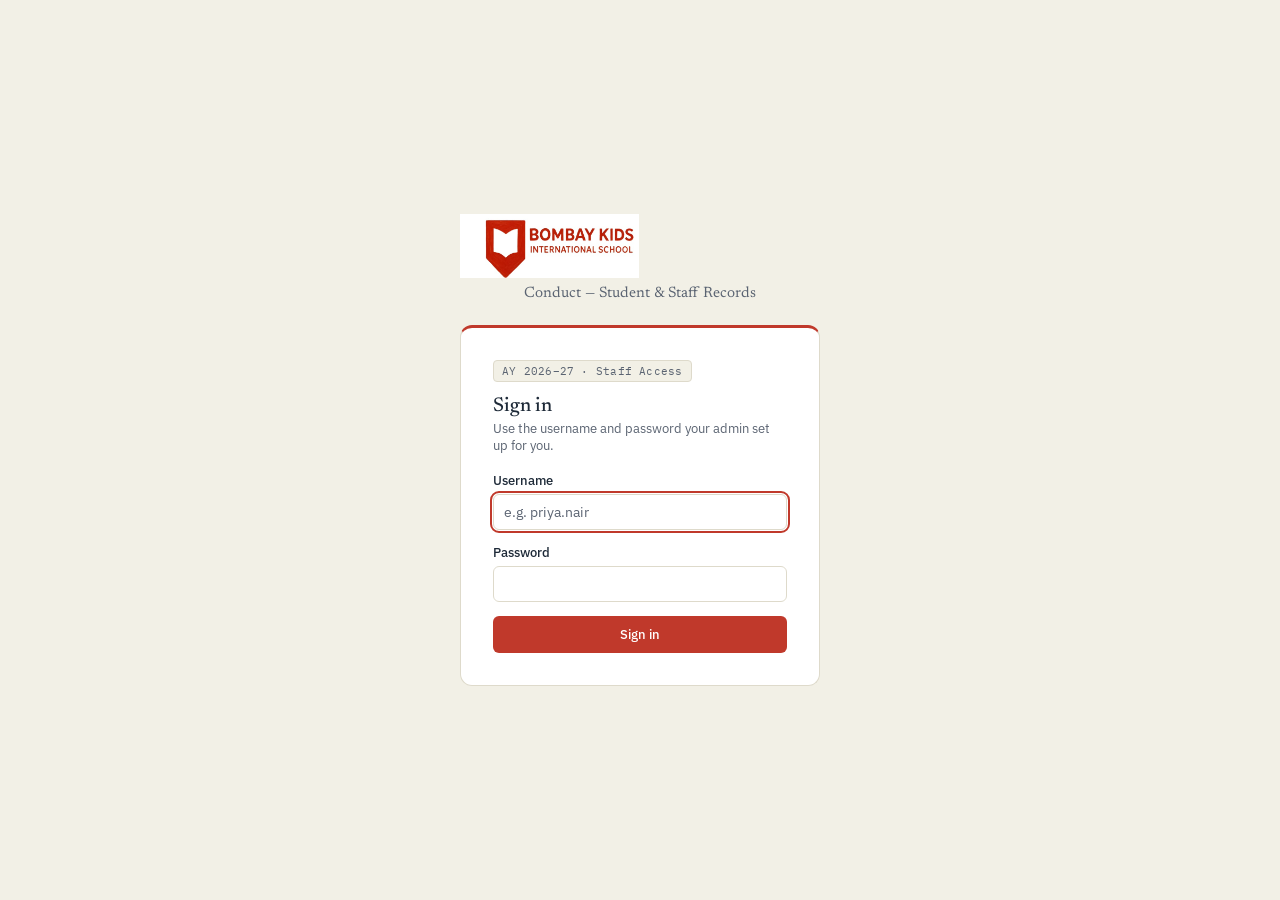
==== commit 9c5bca4e: "Fixed file name and updated text" ====
--- a/index.html.html
+++ b/index.html.html
@@ -143,14 +143,14 @@
 
 <div id="lockScreen">
   <div class="lock-wrap">
-    <div class="wordmark"><img id="lockLogo" alt="" style="height:56px;margin-bottom:8px;display:none;" /><span class="school-name">BOMBAY KIDS INTERNATIONAL SCHOOL</span><span class="word">Conduct — Student &amp; Staff Records</span></div>
+    <div class="wordmark"><img id="lockLogo" alt="Bombay Kids International School" style="height:64px;margin-bottom:8px;display:none;" /><span class="word">Conduct — Student &amp; Staff Records</span></div>
     <div class="lock-card">
       <span class="record-tag" id="ayTag">AY — · Staff Access</span>
       <h1 style="font-size:20px;margin:14px 0 4px;">Sign in</h1>
-      <p style="font-size:13px;color:var(--ink-soft);margin:0 0 18px;">This device passcode is shared by your front office — ask your admin if you don't have it.</p>
+      <p style="font-size:13px;color:var(--ink-soft);margin:0 0 18px;">Use the username and password your admin set up for you.</p>
       <form id="lockForm">
-        <div class="field"><label>Your name</label><input type="text" id="staffName" placeholder="e.g. Priya Nair" required /></div>
-        <div class="field"><label>Passcode</label><input type="password" id="passcode" required /></div>
+        <div class="field"><label>Username</label><input type="text" id="loginUsername" placeholder="e.g. priya.nair" required autofocus /></div>
+        <div class="field"><label>Password</label><input type="password" id="loginPassword" required /></div>
         <div class="msg msg-error" id="lockMsg" style="display:none;"></div>
         <button type="submit" class="btn btn-primary btn-block">Sign in</button>
       </form>
@@ -160,10 +160,11 @@
 
 <div id="app" style="display:none;">
   <aside class="sidebar">
-    <div class="brand"><img id="sidebarLogo" alt="" style="height:32px;margin-bottom:6px;display:none;" /><span class="school-name">BOMBAY KIDS<br/>INTERNATIONAL SCHOOL</span><span class="word">Conduct</span><p>Arihant Nagar, Indore</p></div>
+    <div class="brand"><img id="sidebarLogo" alt="Bombay Kids International School" style="height:38px;margin-bottom:6px;display:none;" /><span class="word">Conduct</span><p>Arihant Nagar, Indore</p></div>
     <nav id="sidebarNav"></nav>
     <div class="footer">
-      Signed in as <span class="name" id="footerName">—</span>
+      <div>Signed in as <span class="name" id="footerName">—</span></div>
+      <div id="footerRole" style="margin-top:2px;"></div>
       <button onclick="exportBackup()">Export backup</button>
       <button onclick="document.getElementById('importInput').click()">Import backup</button>
       <button onclick="lockApp()">Sign out</button>
@@ -184,7 +185,6 @@
 const SCHOOL_ADDRESS = "Arihant Nagar, Indore (M.P.)";
 const SCHOOL_PHONE = "9981258867";
 const LOGO_DATA_URI = "[data-uri]";
-const STAFF_PASSCODE = "conduct2026";
 const CLASS_LEVELS = ['Pre Nursery','Nursery','KG-I','KG-II','1','2','3','4','5','6','7','8','9','10'];
 const BOARD_CLASSES = ['5','8','9','10'];
 const TERMS = ['Admission Fee','Term 1 (June-July)','Term 2 (October)','Term 3 (January)','Board Exam Fee','Other'];
@@ -226,14 +226,44 @@
 }
 /* ================================================================================ */
 
-const LS = { students:'conduct_students', enquiries:'conduct_enquiries', staff:'conduct_staff', fees:'conduct_fees', salaries:'conduct_salaries', attendance:'conduct_attendance', seeded:'conduct_seeded_v1', feesSeeded:'conduct_fees_seeded_v1', session:'conduct_session' };
-
-var students = [], enquiries = [], staffList = [], fees = [], salaries = [], attendanceRecords = [];
+const LS = { students:'conduct_students', enquiries:'conduct_enquiries', staff:'conduct_staff', fees:'conduct_fees', salaries:'conduct_salaries', attendance:'conduct_attendance', users:'conduct_users', seeded:'conduct_seeded_v1', feesSeeded:'conduct_fees_seeded_v1', class10Imported:'conduct_class10_import_v1', kg2to9Imported:'conduct_kg2to9_import_v1', usersSeeded:'conduct_users_seeded_v1', session:'conduct_session' };
+
+var students = [], enquiries = [], staffList = [], fees = [], salaries = [], attendanceRecords = [], users = [];
 var view = { name: 'dashboard', studentId: null };
 var studentFilters = { q:'', cls:'', status:'' };
 var feeFilters = { session:'', cls:'', status:'' };
 var salaryFilters = { month:'', status:'' };
 var dashboardTimeframe = 'thisMonth';
+
+/* ---------------- roles & permissions ----------------
+   Access control lives entirely in this browser's JavaScript — it stops
+   staff from casually clicking into sections they shouldn't see, but it
+   is not cryptographic security. Anyone with browser dev tools can still
+   read the underlying data. Treat this as organizational access control,
+   not a guarantee against a deliberate technical attempt. */
+var PERMISSION_KEYS = ['dashboard','enquiries','students','staffDirectory','fees','salary','userManagement'];
+const PERMISSION_LABELS = {
+  dashboard: 'Dashboard', enquiries: 'Enquiries', students: 'Students (admissions, TC, attendance)',
+  staffDirectory: 'Staff Directory', fees: 'Fees', salary: 'Salary', userManagement: 'User Access (admin)',
+};
+const ROLE_LABELS = { admin: 'Admin', board: 'Board of Directors', office: 'Office Staff', custom: 'Custom' };
+const ROLE_PRESETS = {
+  admin:  { dashboard:true,  enquiries:true,  students:true,  staffDirectory:true,  fees:true,  salary:true,  userManagement:true  },
+  board:  { dashboard:true,  enquiries:true,  students:true,  staffDirectory:true,  fees:true,  salary:true,  userManagement:false },
+  office: { dashboard:true,  enquiries:true,  students:true,  staffDirectory:true,  fees:true,  salary:false, userManagement:false },
+  custom: { dashboard:true,  enquiries:false, students:false, staffDirectory:false, fees:false, salary:false, userManagement:false },
+};
+function currentUser(){
+  try{
+    const session = JSON.parse(localStorage.getItem(LS.session) || 'null');
+    if(!session) return null;
+    return users.find(u => u.id === session.userId && u.status === 'active') || null;
+  }catch(e){ return null; }
+}
+function can(permKey){
+  const u = currentUser();
+  return !!(u && u.permissions && u.permissions[permKey]);
+}
 
 /* ---------------- utils ---------------- */
 function uid(prefix){ return prefix + '_' + Date.now().toString(36) + Math.random().toString(36).slice(2,7); }
@@ -317,6 +347,21 @@
   return 'paid';
 }
 function money(n){ return '₹' + (Number(n)||0).toLocaleString('en-IN'); }
+/** '5' -> 'Class 5'; non-numeric names (Pre Nursery, KG-I...) are already proper names, left as-is. */
+function classDisplayLabel(cls){
+  return /^\d+$/.test(cls) ? 'Class ' + cls : cls;
+}
+/** Upserts today's present/absent count for a class, right from its Dashboard block. */
+function saveClassAttendance(cls, field, value){
+  const date = todayIso();
+  let rec = attendanceRecords.find(a => a.date===date && a.cls===cls);
+  if(!rec){
+    rec = {id: uid('att'), date, cls, totalPresent:'', totalAbsent:''};
+    attendanceRecords.push(rec);
+  }
+  rec[field] = value;
+  saveAll();
+}
 function fileToBase64(file){
   return new Promise((resolve, reject) => {
     if(!file){ resolve(null); return; }
@@ -339,6 +384,7 @@
   fees = JSON.parse(localStorage.getItem(LS.fees) || '[]');
   salaries = JSON.parse(localStorage.getItem(LS.salaries) || '[]');
   attendanceRecords = JSON.parse(localStorage.getItem(LS.attendance) || '[]');
+  users = JSON.parse(localStorage.getItem(LS.users) || '[]');
 }
 function saveAll(){
   localStorage.setItem(LS.students, JSON.stringify(students));
@@ -347,6 +393,19 @@
   localStorage.setItem(LS.fees, JSON.stringify(fees));
   localStorage.setItem(LS.salaries, JSON.stringify(salaries));
   localStorage.setItem(LS.attendance, JSON.stringify(attendanceRecords));
+  localStorage.setItem(LS.users, JSON.stringify(users));
+}
+function seedUsersIfNeeded(){
+  if(localStorage.getItem(LS.usersSeeded)) return;
+  localStorage.setItem(LS.usersSeeded, '1');
+  if(users.length === 0){
+    users.push({
+      id: uid('usr'), name: 'Houdini', username: 'houdini', password: 'houdini123',
+      role: 'admin', permissions: Object.assign({}, ROLE_PRESETS.admin),
+      status: 'active', createdAt: todayIso(),
+    });
+    saveAll();
+  }
 }
 function seedIfNeeded(){
   if(localStorage.getItem(LS.seeded)) return;
@@ -419,8 +478,438 @@
   }
   saveAll();
 }
-
-/* ---------------- lock screen ---------------- */
+/** One-time import of the real Class 10 admitted cohort. Purely additive —
+ *  never touches or removes anything already in this browser. Runs once,
+ *  gated by its own flag, independent of the demo-data seeding above. */
+function importClass10Batch(){
+  if(localStorage.getItem(LS.class10Imported)) return;
+  localStorage.setItem(LS.class10Imported, '1');
+
+  const rows = [
+    ['ANAMIKA','BHATIYA','PANKAJ','MAMTA','2012-04-23','OBC','693643790059','198754331','ARIHANT NAGAR','7987182352'],
+    ['ESHIQA','UTWAL','ASHISH','SANGEETA','2009-01-19','SC','302779629911','104348045','MULTI','8358962939'],
+    ['KANAK','PEJWAL','ASHOK','HEMA','2011-04-11','ST','319569588902','136351783','161 ARIHANT NAGAR','9301026438'],
+    ['KRATIKA','SOLANKI','SURAJ','PRERNA','2011-09-20','OBC','498570026188','319001103','188/C SIDDARTH NAGAR','8103837630'],
+    ['LAVISHA','TOMAR','SATENDRA','BHARTI','2011-05-03','General','850562983159','304373769','SIDHARTH','8989768243'],
+    ['MUSKAN','SINGH','RAKESH','GEETA','2010-03-31','General','579547751047','322017886','ARIHANT NAGAR','8821010369'],
+    ['SANDHYA','KEWAT','LAXMAN SINGH','LALITA','2012-08-31','OBC','468502017818','199943286','SUKSANTOSH','8085497329'],
+    ['TANISHKA','PARE','RAJESH','JYOTI','2011-04-06','General','276430814002','141906902','SAMARTH CITY','9893433454'],
+    ['VEDIKA','RATHORE','MUKESH','RENU','2010-03-22','OBC','761913756037','111731117','SIDHARTH','9399128938'],
+    ['ABHISHEK','YADAV','SURESH','DURPTA','2011-06-16','OBC','428257949665','303945548','NENOD','9977205653'],
+    ['ADITYA','RAIKWAR','AJAY','RANU','2010-10-14','OBC','223644117656','189003378','SAMARTH DRIM','9926112010'],
+    ['ANANT','MATRE','MOHANSHANKAR','MAMTA','2011-05-05','OBC','798961602129','162657404','ARIHANT NAGAR','7509880542'],
+    ['ANSHUMAN','PAWAR','CHANDAN','SANTA BAI','2011-11-07','OBC','893520259316','157982672','SIDHARTH','9630879617'],
+    ['ARJUN','SINGH SOLANKI','BHANWAR','INDUSINGH','2011-08-18','General','380995422810','307716613','ARIHANT NAGAR','9509623566'],
+    ['BHUVANSH','KAMEDIYA','ANAND','POONAM','2010-11-10','OBC','694872022540','196236564','GOMTESH','8225854570'],
+    ['DHANANJAY','SOLANKI','BHARAT','RINA','2012-10-13','OBC','497736976340','164003722','JAMBURDI HAPSI','7067778423'],
+    ['DIVYANSH','GIRI GOSWAMI','CHANDRESH','MANISHA','2012-01-01','OBC','879285531058','130961820','ARIHANT NAGAR','9926548684'],
+    ['KANHAIYA','GOUR','KEVALRAM','KSHAMA','2011-11-16','OBC','870881130554','193943980','ARIHANT NAGAR','7225951130'],
+    ['KRISHNA','BHABHAR','RAJU','NARMDA','2010-04-20','ST','487402148607','309091056','BUDHANIYA','7828731699'],
+    ['LALIT','REBARI','DINESH LAL','RAJU BAI','2010-08-03','OBC','708113071437','200503760','GOMTESH','9171215395'],
+    ['NAMAN','VISHWAKARAMA','AMARCHANDRA','VARSHA','2010-01-01','OBC','585803743999','167421840','ARIHANT NAGAR','9669131995'],
+    ['PAWAN','GOSWAMI','NAGUGIR','KUSHAL','2010-02-14','General','831293402053','199110037','SATPUDA','9691936616'],
+    ['PURVANSH','TIWARI','NITESH','SHILPA','2009-12-09','General','229869923226','138966674','SIDHARTH','9165365612'],
+    ['RAJA','RATHORE','ANIL','SUNITA','2011-08-19','ST','550983953065','303890101','BHERU MAHARAJ','6268450550'],
+    ['RAMCHANDRA','GUJJAR','PUSHKAR LAL','PREM BAI','2011-05-10','OBC','843069205152','178570728','GOMTESH','9826818537'],
+    ['VIRENDRA','SINGH SISODIYA','GAJENDRA SINGH','URMILA','2011-08-23','General','389216942390','156219116','356 ARIHANT NAGAR','9039621156'],
+    ['ADESH','YADAV','ATMA','BIMLA','2011-09-15','OBC','857728833416','992510666','ARIHANT NAGAR','9770393244'],
+  ];
+
+  rows.forEach(([firstName,lastName,fatherName,motherName,dob,category,studentAadhar,studentSSSM,address,phone]) => {
+    const year = new Date().getFullYear();
+    students.push({
+      id: uid('stu'),
+      admissionNumber: 'CND/' + year + '/' + String(students.length+1).padStart(3,'0'),
+      firstName, lastName, fatherName, motherName, dob, category, studentAadhar, studentSSSM, address,
+      phone, whatsapp: phone,
+      cls: '10', section: 'A', status: 'active',
+      medium: 'English Medium', session: currentAcademicYear(),
+      motherTongue: 'Hindi', nationality: 'Indian',
+      tc: {issued:false}
+    });
+  });
+  saveAll();
+}
+
+function importKG2To9Batch(){
+  if(localStorage.getItem(LS.kg2to9Imported)) return;
+  localStorage.setItem(LS.kg2to9Imported, '1');
+
+  // [firstName,lastName,fatherName,motherName,dob,category,studentAadhar,studentSSSM,address,phone,schNo,cls,section,rollNumber]
+  const rows = [
+    ['AARYA','SENGAR','SURAJ','VINITA','2021-01-05','General','','','ARIHANT NAGAR','8630911475','394','KG-II','A','1'],
+    ['AAYUSHI','SHARMA','KAPIL','ROSHNI','2021-01-11','General','868122023331','319880800','ARIHANT NAGAR','9098513113','396','KG-II','A','2'],
+    ['ABHILASHI','LONE','NILESH','SAMIKSHA','2020-10-05','SC','','','RAM KAMAL','7987642504','564','KG-II','A','3'],
+    ['AYANSHI','SHARMA','SANDEEP','NISHA','2012-07-13','General','','319308126','ARIHANT NAGAR','9893186729','588','KG-II','A','4'],
+    ['BHAGYASHRI','VERMA','JAYNARYAN','SONALI','2021-07-22','OBC','527361175152','322351447','ARIHANT NAGAR','6267412668','398','KG-II','A','5'],
+    ['DIVYANSHI','VISHWKARMA','BALKRISHNA','RITU','2021-07-30','OBC','339418562284','','ARIHANT NAGAR','9826729179','401','KG-II','A','6'],
+    ['DURGESHWARI','BHABAR','VIKAS','ARCHANA','2019-01-27','ST','350315533422','313161766','BUDHANIYA','8770105462','402','KG-II','A','7'],
+    ['HANISHKA','CHOUHAN','KESHAV','PRIYANKA','2021-02-24','OBC','647228058298','','','9238146045','614','KG-II','A','8'],
+    ['HIMANGI','NAMDEV','CHANDAN','PINKEE','2020-06-23','OBC','','','ARIHANT NAGAR','7898406430','287','KG-II','A','9'],
+    ['MAHAK','YADAV','BHURELAL','PAPITA','2021-11-06','OBC','332080054101','321333361','ARIHANT NAGAR','8959793264','380','KG-II','A','10'],
+    ['MISHTHI','DASHAYA','VIPIN','CHANDA','2020-10-29','OBC','213094583491','311504072','JAMBUDI HAPSI','9977798599','407','KG-II','A','11'],
+    ['NIKITA','KUMAWAT','SHYAMLAL','PUSHPA','2021-03-06','OBC','557924609269','','ARIHANT NAGAR','9509787101','388','KG-II','A','12'],
+    ['NITYANSHI','PURI','NARESH','NEHA','2020-11-19','OBC','668389447357','','ARIHANT NAGAR','9644460241','381','KG-II','A','13'],
+    ['PURVI','NAMDEV','AMIT','DIPIKA','2021-06-18','OBC','373738585530','314031061','ARIHANT NAGAR','7898562486','569','KG-II','A','14'],
+    ['RINKITA','DOLAI','DINESH','KARUNA','2021-05-18','SC','217159968615','','ARIHANT NAGAR','7489633362','411','KG-II','A','15'],
+    ['SAMRIDDHI','RAJPUT','SURENDRA','KOUSHALIYA','2020-03-05','General','','','1296 ARIHANT NAGAR','9754039722','557','KG-II','A','16'],
+    ['SHIKSHA','SASTE','NITESH','ROMA','2020-08-24','ST','202769468870','314563177','BHERU MAHARAJ','9977672610','618','KG-II','A','17'],
+    ['SUCHITA','CHOUHAN','SHOBHARAM','SADHANA','2021-06-05','OBC','','','ARIHANT NAGAR','7773086076','428','KG-II','A','18'],
+    ['TASVEEKA','VISHWAKARMA','LOKESH','POOJA','2021-03-31','OBC','793072854425','','ARIHANT NAGAR','9575501611','429','KG-II','A','19'],
+    ['VANDANA','GURJAR','DEVILAL','SUSHILA','2022-03-22','OBC','601893859536','315902556','GOMETESH CITY','9201828798','627','KG-II','A','20'],
+    ['AARUSH','RATHORE','ROHIT','DEEPIKA','2021-11-30','OBC','','','ARIHANT NAGAR','7509334943','562','KG-II','A','21'],
+    ['AAYUSH','LODHI','AVTAR','SUNITA','','OBC','','','ARIHANT NAGAR','9977380972','563','KG-II','A','22'],
+    ['ABHISHEK','LOHAR','KAMLESH','SANJU','2021-03-15','OBC','','','ARIHANT NAGAR','9108778483','585','KG-II','A','23'],
+    ['ADITYA','PATEL','PRAVEEN','CHHAYA','2020-06-18','OBC','749391082881','317924011','ARIHANT NAGAR','9755333030','379','KG-II','A','24'],
+    ['ANUGRAH','RAJGON','MUKESH','PRATIBHA','2021-03-24','ST','980706152779','','BHERUMAHARAJ','8319146352','598','KG-II','A','25'],
+    ['ARUSH','YADAV','ANIL','SUNITA','2021-06-23','OBC','837209811345','314541937','ARIHANT NAGAR','7415805565','384','KG-II','A','26'],
+    ['AAYU','PANDEY','DHIRENDRA','SURUCHI','2021-01-28','General','665780846450','','ARIHANT NAGAR','6263479895','382','KG-II','A','27'],
+    ['ANIKET','PATRA','ABHIJEET','RABINA','2021-01-17','General','284133027753','307462300','ARIHANT NAGAR','7470826593','397','KG-II','A','28'],
+    ['AVYUKT','SHRIVASTAV','SANDEEP','AYSHA','2020-11-22','General','877981050838','','419 ARIHANT NAGAR','8103305615','636','KG-II','A','29'],
+    ['BHAVESH','GURJAR','DINESHCHANDRA','LEELA','2020-11-17','OBC','645772794350','318585694','706 ARIHANT NAGAR','9399212033','600','KG-II','A','30'],
+    ['DAKSH','SINGH THAKUR','ROHIT','NISHA','2019-05-01','General','233327912401','321334276','MULTI','9977651703','399','KG-II','A','31'],
+    ['DIVYANSH','DHOLPURIYA','NARENDRA','MANISHA','2020-08-08','SC','447331339747','','JAMBUDI HAPSI','9752146140','400','KG-II','A','32'],
+    ['KHUSHIL','RAJPUT','KAMAL','MONIKA','2021-05-03','General','495673629204','314157096','ARIHANT NAGAR','9926720303','383','KG-II','A','33'],
+    ['KRIYANSH','DHOLPURIYA','VIRENDRA','URMILA','2021-05-16','SC','499456452962','316293493','JAMBURDI HAPSI','8770563503','571','KG-II','A','34'],
+    ['KUNDAN','CHOUHAN','SANJAY','POOJA','2017-02-07','SC','629911917378','304565622','JAMBURDI HAPSI','6260189102','404','KG-II','A','35'],
+    ['PARTH','KUMAWAT','MANISH','SEEMA','2021-09-09','OBC','966483859390','','ARIHANT NAGAR','7000731856','377','KG-II','A','36'],
+    ['PRANAV','SONGARA','SHUBHAM','RANU','2022-11-28','OBC','','','ARIHANT NAGAR','9826556634','415','KG-II','A','37'],
+    ['RIYANSH','MAKWANA','RAHUL','REKHA','2020-04-06','SC','925894396597','318476597','JAMBURDI HAPSI','91317437896','423','KG-II','A','38'],
+    ['ROHIT','PRAJAPAT','ANKIT','SANGITA','2022-04-17','OBC','','','SAMARTH CITY','9752950194','424','KG-II','A','39'],
+    ['SHIVANSH','BOYAT','AMIT','REENA','2021-01-17','SC','630862696827','321408333','MULTI','8817759434','426','KG-II','A','40'],
+    ['SHIVANSH','RATHORE','INDAL SINGH','SHALU','2021-03-11','OBC','611927204831','320065837','954 ARIHANT NAGAR','7651845691','574','KG-II','A','41'],
+    ['SHREYANSH','MOURY','SANDEEP','KRISHNA','2021-06-27','OBC','','','JAMBURDI HAPSI','9340099615','408','KG-II','A','42'],
+    ['AAROHI','PANCHO','SUDEEP','DIPALI','2020-06-23','OBC','877128365064','','ARIHANT NAGAR','9617865857','315','1','A','1'],
+    ['AABHA','RAJPUT','JITENDRA','DEEKSHA','2021-06-14','General','377482763256','314305325','1277 ARIHANT NAGAR','8770568756','602','1','A','2'],
+    ['ANIKA','PANDEY','DHIRENDRA','SURUCHI','2019-12-24','General','780380624865','','ARIHANT NAGAR','6263479895','56','1','A','3'],
+    ['AVIKA','RATHORE','AMAR','POOJA','2020-11-22','OBC','419761589894','','ARIHANT NAGAR','9589677595','284','1','A','4'],
+    ['CHHAYA','RATHOD','MAHESH','KOMAL','2021-02-22','OBC','','','ARIHANT NAGAR','9617120522','583','1','A','5'],
+    ['ISHIKA','DHOLPURIYA','VIRENDRA','URMILA','2020-03-26','SC','777685591628','311330642','JAMBURDI HAPSI','8770563503','567','1','A','6'],
+    ['JANVI','PARMAR','AKSHAY','ARCHANA','2020-07-06','SC','556975526903','','ARIHANT NAGAR','7898069999','446','1','A','7'],
+    ['JHUNJHUN','GURJAR','SURESH','PUSHPA','2020-05-18','OBC','352262063198','319985954','ARIHANT NAGAR','9131629687','52','1','A','8'],
+    ['KANAK','GIRI','PANKAJ','MEENA','2019-03-14','OBC','','','ARIHANT NAGAR','9617812668','166','1','A','9'],
+    ['MAHI','SOLANKI','SANJAY','TINA','2019-10-15','ST','610821488782','318584198','BUDHANIYA','7898575341','436','1','A','10'],
+    ['NIHARIKA','KOSAL','VIKAS','ANITA','2020-05-09','OBC','826112734198','321945904','321 ARIHANT NAGAR','7489585990','544','1','A','11'],
+    ['NITYA','THORAT','DEEPAK','VAISHALI','2020-07-03','OBC','323130353299','','ARIHANT NAGAR','6264178757','413','1','A','12'],
+    ['PIHU','DHANWARE','VIJAY','PINKI','2020-12-21','SC','549774085495','313275503','DEV DHARAM TANKI','9165912287','439','1','A','13'],
+    ['PRISHA','SINGH','AVINASH SINGH','MEENU','2020-07-27','General','490171328161','314501197','ARIHANT NAGAR','9826063545','206','1','A','14'],
+    ['PRIYANSHI','RATHORE','ANAND','REKHA','2020-10-15','OBC','762379812011','','ARIHANT NAGAR','8269144414','493','1','A','15'],
+    ['PURVI','KOUSHAL','KAILASH','KAVITA','2020-11-11','OBC','','','ARIHANT NAGAR','9340401935','543','1','A','16'],
+    ['RIDHIMA','PIROCHHA','SANI','DIVYA','2020-02-14','SC','703355321236','','MULTI','9993311509','35','1','A','17'],
+    ['SHANVI','VISHWAKARMA','SOHAN LAL','SURBHI','2020-10-04','OBC','','','ARIHANT NAGAR','9753878182','301','1','A','18'],
+    ['SNEHA','JUPATIYA','SAMLESH','MAHIMA','2019-07-16','SC','998177365972','312310720','ARIHANT NAGAR','9009934968','547','1','A','19'],
+    ['SIDDHI','SHARMA','LAKHAN','POONAM','2020-08-16','General','','313548500','ARIHANT NAGAR','9630074421','337','1','A','20'],
+    ['SUHANI','TIROLE','ASHOK','MANJU','2019-09-13','OBC','254822173766','','GOMETESH','7987423142','126','1','A','21'],
+    ['TRISHA','VISHWAKARMA','AASHISH','JAYDEVI V','2020-12-12','OBC','726557468939','','ARIHANT NAGAR','9993698297','141','1','A','22'],
+    ['VAANI','VISHWAKARAMA','DILIP','HEMLATA','2019-04-17','OBC','788366150133','','ARIHANT NAGAR','6232959371','440','1','A','23'],
+    ['YASHVI','NAMDEV','RAHUL','BHARTI','2019-02-06','OBC','','312960548','ARIHANT NAGAR','8269824068','318','1','A','24'],
+    ['ADITYA','KODLI','YOGESH','BULBUL','2019-09-30','ST','628608538608','','BUDHANIYA','8770730135','640','1','A','25'],
+    ['AYANSH','YADAV','ANIL','SUNITA','2020-03-31','OBC','566280284146','314841938','ARIHANT NAGAR','7415805565','231','1','A','26'],
+    ['DARSHAN','SUTAR','PUKHRAJ','ARTI','2019-09-13','OBC','974694679771','','JAMBURDI HAPSI','8871045693','572','1','A','27'],
+    ['DEEP','CHAROLE','LANKESH','HEENA','2019-12-06','OBC','662546304403','320070967','ARIHANT NAGAR','9770083970','9','1','A','28'],
+    ['GEETANSH','SONWANE','MOHAN','ANURADHA','2020-01-26','SC','','','JAMBUDI HAPSI','8103088459','355','1','A','29'],
+    ['HEMANT','UPADAYAY','ANIL','RITU','2020-12-05','General','469334594786','318669044','ARIHANT NAGAR','6263313365','103','1','A','30'],
+    ['ISHAN','BAIRAGI','RAHUL','SANDHYTA','2020-05-22','OBC','429656115839','','ARIHANT NAGAR','7697989924','438','1','A','31'],
+    ['JAY','CHAROLE','KAMLESH','MANJU','2017-08-29','OBC','826645553567','','ARIHANT NAGAR','7000961233','14','1','A','32'],
+    ['KARTIK','NAMDEV','ASHISH','VANDANA','2020-04-27','OBC','855047658673','314058336','ARIHANT NAGAR','9993471675','568','1','A','33'],
+    ['KARTIK','SONI','PREM','BHAVNA','2019-11-16','OBC','826154542548','314491531','ARIHANT NAGAR','9826054635','19','1','A','34'],
+    ['KARTIKEY','MISHRA','KRIPA SHANKAR','KAVITA','2019-09-25','General','200774749028','','ARIHANT NAGAR','7225961092','55','1','A','35'],
+    ['LAVANSH','UPADHYAY','DEEPAK','CHANCHAL','2020-05-21','General','','','ARIHANT NAGAR','8871790807','300','1','A','36'],
+    ['LAVESH','PIROCHHA','SANI','DIVYA','2019-01-15','SC','208549742987','','MULTI','9993311509','36','1','A','37'],
+    ['NAITIK','KUMAWAT','MUKESH','MANJU','2020-05-08','OBC','','','ARIHANT NAGAR','6265744678','621','1','A','38'],
+    ['NAKSH','CHOUHAN','KESHAV','PRIYANKA','2020-01-20','OBC','893975011458','','ARIHANT NAGAR','9238146045','606','1','A','39'],
+    ['PRATIK','PRAJAPAT','BIJESH','AARTI','2020-06-01','OBC','790118067883','320031615','ARIHANT NAGAR','8719838364','27','1','A','40'],
+    ['RAJVEER','BUNDELA','RAMSINGH','REENA','2020-02-17','General','648494602767','','ARIHANT NAGAR','8602875919','49','1','A','41'],
+    ['RIYANSH','MALI','RAVI','ANKITA','2020-08-23','OBC','788583844271','318262433','GOMATGIRI','8224801666','468','1','A','42'],
+    ['SAJAN','SINGH RAJPUT','ARJUN SINGH','LAXMI','2020-04-24','General','','','ARIHANT NAGAR','9131422367','156','1','A','43'],
+    ['VIHAN','CHOUHAN','SANDEEP','JYOTI','2020-03-15','OBC','441049193378','','ARIHANT NAGAR','9174498149','5','1','A','44'],
+    ['YASH','MAKWANA','DINESH','POOJA','2019-10-19','ST','','','BUDHANIYA','7489267387','545','1','A','45'],
+    ['YUVIT','LAGAS','MOHAN','DIKSHA','2020-04-12','OBC','612443974901','319321110','ARIHANT NAGAR','9685371245','258','1','A','46'],
+    ['YUVRAJ','BHAVAR','RAKESH','LALITA','2018-07-12','ST','604763327811','322130656','ARIHANT NAGAR','9981615151','79','1','A','47'],
+    ['AARADHYA','SOLANKI','RAHUL','SONU','2019-12-02','General','283074962282','311103480','ARIHANT NAGAR','9617310441','492','2','A','1'],
+    ['AASHI','MALVIYA','KAPIL','ANJALI','2019-06-22','OBC','280973018278','312073327','GOMETESH CITY','9993314417','530','2','A','2'],
+    ['ANANYA','KUMARI','KUNDAN','REKHA DEVI','2018-03-21','OBC','','','MULTI','8871912601','634','2','A','3'],
+    ['CHAHAT','MISHRA','PUSHPENDRA','LAXMI','2019-10-24','General','','','SIDDARTH NAGAR','9993068867','510','2','A','4'],
+    ['DEWANSHI','MAKWANA','SUNIL','POOJA','2019-04-05','ST','956026559247','313367472','BUDHANIYA','9685946330','509','2','A','5'],
+    ['DISHA','SHARMA','JITENDRA','CHETNA','2019-01-12','General','','315387861','ARIHANT NAGAR','7224070518','203','2','A','6'],
+    ['DIVANSHIKA','ALAVA','SANJAY','REENA','2018-09-24','ST','447633511503','321268924','BHERU MAHARAJ','8839665079','353','2','A','7'],
+    ['DIVYANSHI','DASHAYA','PRAVIN','HEENA','2019-05-01','OBC','844526219911','315404036','JAMBUDI HAPSI','7879686478','359','2','A','8'],
+    ['DIVYA','SUTHAR','DINESH CHANDRA','GEETA','2018-10-23','OBC','841983458983','','GOMTESH','9713152851','296','2','A','9'],
+    ['DRASHIKA','MAKWANA','INDAR SINGH','REENA','2018-08-29','ST','','316717681','BUDHANIYA','8450804441','517','2','A','10'],
+    ['HARSHITA','RATHOD','MAHESH','KOMAL','2018-09-06','OBC','','','913 ARIHANT NAGAR','9617120522','582','2','A','11'],
+    ['HIMANSHI','CHANDEL','RAHUL','KAJAL','2018-12-25','ST','880835953189','314238694','','9770956055','615','2','A','12'],
+    ['HITANSHI','TIWARI','GAURAV','KAVITA','2019-05-10','General','682298516072','319891271','SIDDARTH NAGAR','7999108479','554','2','A','13'],
+    ['KANAK','SAVNER','UTTAM SINGH','PRIYA','2020-07-19','General','','313508283','ARIHANT NAGAR','6265671821','514','2','A','14'],
+    ['KAVYA','OJHA','DEEPAK','DIVYA','2019-10-19','General','441016366125','312897499','ARIHANT NAGAR','8349307473','265','2','A','15'],
+    ['KHUSHI','WANKHADE','NITIN','MEGHA','2019-02-10','OBC','796685963164','','MULTI','9111475905','459','2','A','16'],
+    ['MAHAK','CHOUHAN','SACHIN','HEENA','2017-12-09','OBC','673796299916','305677241','ARIHANT NAGAR','9753666716','214','2','A','17'],
+    ['MOUSUMI','DOLAI','GOUTAM','REKHA','2018-12-07','SC','488034306213','321460491','1292 ARIHANT NAGAR','9111833486','531','2','A','18'],
+    ['MINI','RAJPUT','RAHUL','RAMA','2018-10-06','General','329365469875','314106803','DHARAM TAKERI','7080881299','169','2','A','19'],
+    ['PALAK','SASTE','NARESH','MANJU','2019-03-20','ST','223654407742','310141711','BHERU MAHARAJ','7805060572','303','2','A','20'],
+    ['PRAKRUTI','MAKWANA','KAILASH','NEHA','2018-09-12','ST','203073241358','315153665','BUDHANIYA','9340198005','461','2','A','21'],
+    ['RADHIKA','PANCHAL','BHARAT','KRASHNA BAI','2018-08-17','OBC','856911692750','313225196','JAMBUDI HAPSI','9977131128','593','2','A','22'],
+    ['ROSHNI','PARMAR','RAJESH','REKHA','2019-04-20','OBC','704049936956','310201195','ARIHANT NAGAR','8982397833','414','2','A','23'],
+    ['SANSKRITI','RAJPUT','SURENDRA','KOUSHILYA','2020-03-05','General','560880011829','','ARIHANT NAGAR','9754039722','165','2','A','24'],
+    ['YAMINI','PATEL','GANESH','SAVITA','2019-10-31','OBC','334673578049','','ARIHANT NAGAR','9977886204','302','2','A','25'],
+    ['AARAV','CHOUHAN','DILIP','LAXMI','2019-06-29','OBC','772059607404','','GOMTESH','8224040891','70','2','A','26'],
+    ['AAYUSH','SHARMA','KAPIL','ROSHNI','2019-06-09','General','760389176953','319880807','ARIHANT NAGAR','9098513113','37','2','A','27'],
+    ['ABHIJEET','KODLI','YOGESH','BULBUL','2018-05-14','ST','622271755194','','BUDHANIYA','8770730156','639','2','A','28'],
+    ['ABHINANDAN','PAWAR','KAMAL','JYOTI','','OBC','','','SIDDARTH NAGAR','8889090223','362','2','A','29'],
+    ['ANIVESH','PRAJAPAT','VINOD','JYOTI','2020-05-03','OBC','713673194033','321414049','ARIHANT NAGAR','8109955061','389','2','A','30'],
+    ['ANSH','LODHI','AVTAR','SUNITA','2019-03-17','OBC','','318869519','ARIHANT NAGAR','9977380972','159','2','A','31'],
+    ['AYAN','BHURIYA','DILIP SINGH','REENA','2019-08-19','ST','628103080240','319880807','BHERU MAHARAJ','8770741448','308','2','A','32'],
+    ['ANURAG','SAMANTA','SANDEEP','KRISHNA','2018-04-05','General','491227703839','','ARIHANT NAGAR','8839812633','347','2','A','33'],
+    ['BHAVYA','YADAV','KRISHNA','VANDANA','2019-10-07','OBC','918204456200','315041457','1242/2 GOMETESH CITY','8818812230','539','2','A','34'],
+    ['DEVANSH','MOURYA','RAVI','SADHNA','2019-05-30','OBC','607150413250','311003038','JAMBUDI HAPSI','9926861878','168','2','A','35'],
+    ['ESHAN','VISHWAKRMA','DEVRAM','SHIVANI','2019-02-13','OBC','458271569607','','ARIHANT NAGAR','7879993611','215','2','A','36'],
+    ['GORANSH','SANWANE','DEEPAK','UMA','2016-12-05','SC','999783090630','310266018','JAMBUDI HAPSI','8103088459','360','2','A','37'],
+    ['KARTIK','CHOUHAN','SHOBHARAM','SADHANA','2019-02-13','ST','841726995236','318344252','ARIHANT NAGAR','7773086076','239','2','A','38'],
+    ['KARTIK','PANTHI','NITESH','KAJAL','2019-09-26','General','958067236465','','ARIHANT NAGAR','9754539750','134','2','A','39'],
+    ['KRISHNA','ROYAL','ANIL','AARTI','2018-09-03','OBC','337815063335','320650813','ARIHANT NAGAR','7828124421','75','2','A','40'],
+    ['NEERAJ','GURJAR','DINESH CHANDRA','LEELA','2018-02-03','OBC','991498813511','318585693','706 ARIHANT NAGAR','9399212033','599','2','A','41'],
+    ['NIDHIR','GIRI GOSWAMI','CHANDRESH','MANISHA','2019-08-09','OBC','327670898046','322595334','ARIHANT NAGAR','9826239413','630','2','A','42'],
+    ['NITYANSH','MEENA','SANTOSH','TEENA','2019-04-22','OBC','532747326705','','ARIHANT NAGAR','9977817116','125','2','A','43'],
+    ['NAITIK','SASTE','NITESH','RUMAN','2019-04-12','ST','615797409912','','BHERU MAHARAJ','9977672610','257','2','A','44'],
+    ['PARTH','BHATIYA','PANKAJ','MAMTA','2018-07-19','OBC','371439212824','','ARIHANT NAGAR','7987182352','119','2','A','45'],
+    ['SAAKSH','UMARIYA','HARESINGH','PROMILA','2019-10-02','SC','211016959488','','ARIHANT NAGAR','9977997246','515','2','A','46'],
+    ['TANMAY','SASTE','VINOD','MANISHA','2017-11-30','ST','827191318707','309832424','BHERU MAHARAJ','9399770026','256','2','A','47'],
+    ['VIHAN','SAHU','OMPRAKASH','NEHA','2018-10-01','OBC','489396331095','314761799','ARIHANT NAGAR','8819041075','442','2','A','48'],
+    ['YASH','BUNDELA','KRISHNA','SEEMA','2019-05-10','General','359710484331','314993473','ARIHANT NAGAR','9617374097','48','2','A','49'],
+    ['ADITI','TOMAR','SONU','SNEHLATA','2018-03-16','General','638206223859','310056339','410 SIDDARTH NAGAR','7024661942','273','3','A','1'],
+    ['ANUSHKA','NAMDEV','CHANDAN','PINKEE','2017-03-31','OBC','','','ARIHANT NAGAR','7898409430','286','3','A','2'],
+    ['AVANI','AASKAR','RAHUL','LALITA','2018-08-06','OBC','366067353390','','ARIHANT NAGAR','9755940530','507','3','A','3'],
+    ['DARSHANA','LONE','NILESH','SAMIKSHA','2017-03-20','SC','723974930351','','RAM KAMAL','9770696079','565','3','A','4'],
+    ['DISHA','DHANAWAT','DEEPAK','RAVINA','2017-07-10','OBC','558882428070','320785511','ARIHANT NAGAR','8818883822','349','3','A','5'],
+    ['DIVYANSHI','BADOLE','SUNIL','BHAVNA','2017-10-06','SC','457082813339','305777599','955 ARIHANT NAGAR','9479972199','537','3','A','6'],
+    ['HIMANSHI','VERMA','RAHUL','POOJA','2017-09-15','OBC','','311046684','JAMBUDI HAPSI','9399421998','505','3','A','7'],
+    ['HITANSHI','YADAV','BHURELAL','PAPITA','2018-10-21','OBC','','','ARIHANT NAGAR','8959793264','182','3','A','8'],
+    ['ISHVI','AACHARYA','RAGHVENDRA','SHWETA','2018-11-04','General','381367891279','321560256','ARIHANT NAGAR','8962466087','201','3','A','9'],
+    ['JAHNAVI','LOHAR','KAMLESH','SANJU','2018-03-19','OBC','760476804901','','ARIHANT NAGAR','9108778483','490','3','A','10'],
+    ['JIYA','DUOD','BHURELAL','MANISHA','2017-06-30','OBC','','309490396','SIDDARTH NAGAR','9303636110','624','3','A','11'],
+    ['KHUSHI','KUMAWAT','SHYAMLAL','PUSHPA','2016-11-06','OBC','725244858839','305777698','ARIHANT NAGAR','9630189761','387','3','A','12'],
+    ['MAHI','YADAV','SADARAM','MANISHA','2017-07-08','OBC','','','GOSHALA','9009229140','269','3','A','13'],
+    ['NAYRA','GIRI','SUNIL','POOJA','2017-03-29','OBC','727319153065','306747933','ARIHANT NAGAR','7610531121','486','3','A','14'],
+    ['PARI','RAYAL','ANIL','ARTI','2017-01-07','OBC','663777118213','320650814','ARIHANT NAGAR','7828124421','76','3','A','15'],
+    ['PARIDHI','DHANWARE','VIJAY SINGH','PINKI','2018-09-26','SC','979271735585','313275518','DEV DHARAM TANKI','8965001834','472','3','A','16'],
+    ['PIHU','RAYAL','ANIL','ARTI ROYAL','2017-07-01','OBC','640873780443','320650815','ARIHANT NAGAR','7828124421','74','3','A','17'],
+    ['PRIYANSHI','DHOLPURIYA','NARENDRA','MANISHA','2017-07-29','SC','774069962713','304777565','JAMBUDI HAPSI','9752146140','342','3','A','18'],
+    ['RAJVI','MISHRA','RAJESH','TANNU','2017-11-01','General','359236644433','314411946','ARIHANT NAGAR','9399284749','188','3','A','19'],
+    ['RAVEENA','CHOUDHARY','SANTOSH','MAMTA','2018-07-20','OBC','451915985362','313610094','BUDHANIYA','9981110865','462','3','A','20'],
+    ['SHINU','SHARMA','PRAKASH CHAND','ASHA','2018-06-17','OBC','937442566028','311144659','ARIHANT NAGAR','9770199935','29','3','A','21'],
+    ['TRAPTI','SAHU','OMPRAKASH','NEHA','2017-09-23','OBC','776959819421','307676554','GOMETESH CITY','8819041075','469','3','A','22'],
+    ['AARAV','GOUR','RAKESH','ARCHANA','2018-08-08','OBC','568830127179','312152972','','','319','3','A','23'],
+    ['ANMOL','RAO','LOKESH','PUJA RAO','2016-01-17','OBC','408023320975','302706740','ARIHANT NAGAR','7999822326','478','3','A','24'],
+    ['BHAVYANSH','MAKWANA','SANTOSH','RACHNA','2017-09-01','SC','754420767778','315153664','BUDHANIYA','9754261530','431','3','A','25'],
+    ['DIVYANSH','DHANAWAT','PANKAJ','AARTI','2017-10-23','OBC','941724378314','320785510','ARIHANT NAGAR','8818883822','348','3','A','26'],
+    ['GOPAL','PANDEY','RAVINDRA','NISHA','2018-04-12','General','840058707680','312355198','ARIHANT NAGAR','6265240039','534','3','A','27'],
+    ['GOUTAM','MAKWANA','AJAY','BHARTI','2018-11-16','ST','','317452146','BUDHANIYA','9098508574','596','3','A','28'],
+    ['KUNAL','BABESKAR','VINOD','KIRAN','2016-12-14','OBC','627120395366','316133801','BHERU MAHARAJ','8085999278','485','3','A','29'],
+    ['NAKSH','DHOLPURE','ARJUN','MUSKAN','2018-05-30','SC','312903736575','','MULTI','9370067593','38','3','A','30'],
+    ['RANVEER','MAKWANA','SUNEEL','POOJA','2016-11-27','ST','590217056985','306563894','BUDHANIYA','9685946330','502','3','A','31'],
+    ['RANVEER','SINGH','ROHIT','NISHA','2017-04-13','General','972726903785','312237446','MULTI','9977651703','470','3','A','32'],
+    ['RUDRAKSH','SHARMA','RAHUL','SONALI','2018-12-21','General','579299665706','','ARIHANT NAGAR','8458889062','542','3','A','33'],
+    ['VANSH','KUSHWAH','BABULAL','KAUSHALIYA','2018-10-11','OBC','','315114272','ARIHANT NAGAR','7987752065','17','3','A','34'],
+    ['VEDANSH','MEENA','GULSHAN','POOJA','2017-07-01','OBC','663777118213','320650814','ARIHANT NAGAR','8349298412','191','3','A','35'],
+    ['AAROHI','RAJPUT','JITENDRA','DEEKSHA','2018-01-17','General','424013844787','314305323','1277 ARIHANT NAGAR','8770568576','601','4','A','1'],
+    ['AASTHA','MEHRA','MURARILAL','DALI','2017-10-25','SC','432494285398','311858756','ARIHANT NAGAR','9669498827','363','4','A','2'],
+    ['BHAKTI','TONGARA','NILESH','REKHA','2017-09-05','General','729241757808','316277657','ARIHANT NAGAR','9630074421','464','4','A','3'],
+    ['BHAVIKA','KAUR','AMARDEEP SINGH','SURABHI KAUR','2015-01-19','General','285175902106','','SIDDARTH NAGAR','8224959911','483','4','A','4'],
+    ['BHAVYA','VERMA','RAVI','BHAVNA','2016-07-19','OBC','919755482950','305804157','ARIHANT NAGAR','7987851780','211','4','A','5'],
+    ['DISHA','RAGHUVANSHI','RAHUL','RANU','2017-08-06','General','','307462227','ARIHANT NAGAR','9754873230','324','4','B','6'],
+    ['DIVYA','GOYAL','ARJUN GOYAL','KIRAN','2017-04-19','OBC','338941049109','314365781','ARIHANT NAGAR','9753564440','444','4','A','7'],
+    ['DIVYANSHI','MOURYA','RAVI','SADHNA','2017-02-25','OBC','304858256484','311003033','JAMBUDI HAPSI','9926861878','167','4','B','8'],
+    ['JIYA','LODHI','SANTOSH','SOMA','2018-10-04','OBC','414466718783','318996351','ARIHANT NAGAR','8109778761','340','4','B','9'],
+    ['NAVYA','JAIN','RUPESH','RADHIKA','2019-05-18','General','602730785785','','ARIHANT NAGAR','8319482678','216','4','A','10'],
+    ['NANDINI','CHITODIYA','ISHAVAR SINGH','BATONI','2014-09-06','General','','','GOSHALA','9669189230','498','4','B','11'],
+    ['NIHARIKA','CHOKSE','MURARIDHAR','POOJA','2018-07-22','OBC','','','ARIHANT NAGAR','7697636176','34','4','B','12'],
+    ['PARTHI','PANCHAL','JITENDRA','AARTI','2018-04-27','OBC','','','1270 ARIHANT NAGAR','7879267976','540','4','A','13'],
+    ['POORNIMA','DANGI','PRABHAN SINGH','KAMNI','2018-09-24','General','525667541682','318961431','ARIHANT NAGAR','9691237678','174','4','B','14'],
+    ['PURVI','CHAROLE','LANKESH','HEENA','2016-06-17','OBC','635287326971','305669749','ARIHANT NAGAR','9770083970','10','4','A','15'],
+    ['RAKHI','DANGI','PRABHAN SINGH','KAMNI','2017-02-26','General','405374026608','318961438','ARIHANT NAGAR','9691237678','170','4','A','16'],
+    ['RASHMI','GOSWAMI','NILESH','PINKEY','2016-12-30','OBC','560739851233','314281006','ARIHANT NAGAR','6263537629','500','4','B','17'],
+    ['SRUSHTI','SOLANKI','RAHUL S','SONU','2017-06-04','General','436150285825','307462031','ARIHANT NAGAR','9617310441','496','4','A','18'],
+    ['SWARA','ACHARYA','RAGHVENDRA','SHWETA','2016-03-25','General','553533640660','310592218','ARIHANT NAGAR','8962466087','202','4','A','19'],
+    ['SWATI','SONGARA','SHUBHAM','RANU','2017-07-02','OBC','794272121531','313382665','ARIHANT NAGAR','9826556634','197','4','A','20'],
+    ['VAIDEHI','RAJPUT','PINTU','NEHA','2017-12-30','General','502708416275','314145648','ARIHANT NAGAR','8085776161','248','4','A','21'],
+    ['ABHIMANYU','LODHI','GHANSHYAM','SAPNA','2016-09-25','OBC','214005261664','313067883','GOMETESH CITY','7724801033','463','4','A','22'],
+    ['ADITY','SAUNER','DEEPAK S','MANJU','2016-07-05','General','886725263550','305439304','ARIHANT NAGAR','9179023238','22','4','A','23'],
+    ['ANSH','PATEL','AANAND','SAPNA','2016-06-02','OBC','','','ARIHANT NAGAR','6390479074','259','4','B','24'],
+    ['AZAD','AHIRWAL','RAJKUMAR','GUDDI BAI','2017-08-15','OBC','297596338597','','ARIHANT NAGAR','6266651517','86','4','A','25'],
+    ['BHUWAN','SINGH MEVADA','MANGAL','POOJA','2014-11-08','OBC','512198418955','301063206','ARIHANT NAGAR','9669655270','622','4','A','26'],
+    ['DARSHAN','CHOUHAN','JITENDRA','MEENA','2017-11-30','OBC','870809026764','320022873','ARIHANT NAGAR','9713243029','432','4','B','27'],
+    ['KUSH','GIRI GOSWAMI','AAKASH','RANI','2017-08-08','OBC','443098981952','306019038','ARIHANT NAGAR','9981543436','330','4','A','28'],
+    ['LAKSHYA','YADAV','KRISHNA','VANDANA','2017-12-28','OBC','404819785092','315041456','1242/2 GOMETESHCITY','8818812230','538','4','A','29'],
+    ['LOVE','GIRI GOSWAMI','AAKASH','RANI','2017-08-08','OBC','963818807650','306019037','ARIHANT NAGAR','9981543436','329','4','A','30'],
+    ['PIYUSH','PANWAR','KALYANSINGH','SANGEETA  BAI','2015-10-30','OBC','','','ARIHANT NAGAR','7415854997','352','4','A','31'],
+    ['PRATHMESH','PAWAR','ROHIT','KOMAL','2018-03-05','OBC','732158231338','312544871','ARIHANT NAGAR','7028325602','200','4','A','32'],
+    ['RISHABH','CHOUHAN','SONU','KOMAL','2016-06-26','OBC','870809026764','','ARIHANT NAGAR','7869154748','192','4','B','33'],
+    ['AMBIKA','RATHORE','INDAL SINGH','SHALU','2015-08-10','OBC','643019953757','320065835','ARIHANT NAGAR','7651845691','225','5','A','1'],
+    ['DHARA','PARMAR','AKSHAY','ARCHNA','2016-03-05','SC','801740183218','313638544','ARIHANT NAGAR','7898069999','171','5','A','2'],
+    ['HARLEEN','JHALA','SHAILENDRA','AAYUSHI','2016-12-16','General','470541402555','316261212','ARIHANT NAGAR','9617591403','445','5','A','3'],
+    ['KANAK','SAWNER','ASHISH','NEMIKA','2015-02-10','SC','757870707861','304855703','1292 GOMETESH','9826880335','561','5','A','4'],
+    ['KHUSHI','MEVADA','MANGAL','POOJA','2013-06-11','OBC','359647898668','301063329','ARIHANT NAGAR','9669655270','620','5','A','5'],
+    ['MAHIMA','RAJPUT','KAMAL RAJPUT','MONIKA','2016-01-26','General','705855752071','304932234','ARIHANT NAGAR','9926720303','253','5','A','6'],
+    ['NAVYA','MISHRA','PUSHPENDRA','LAXMI','2017-09-25','General','978688412536','323402432','SIDDARTH NAGAR','9993068867','23','5','A','7'],
+    ['NIKITA','JUPATIYA','SAMLESH','MAHIMA','2016-11-02','SC','869763255401','302809281','ARIHANT NAGAR','9009934968','546','5','A','8'],
+    ['PRISHA','YADAV','ATISH KUMAR','RINTA','2016-04-20','OBC','550782827611','318208526','ARIHANT NAGAR','9993191501','151','5','A','9'],
+    ['RISHIKA','GURJAR','GANESH','DURGA','2015-09-18','OBC','738223907963','304046361','GOMETESH CITY','9893441035','549','5','A','10'],
+    ['SOMIKA','DANGI','HARNAM','SUMAN','2015-06-29','General','704530871359','311714342','ARIHANT NAGAR','6261452525','289','5','A','11'],
+    ['TANU','SINGH','ANOOP SINGH','ARCHNA','2017-07-16','General','831721437416','323918703','ARIHANT NAGAR','9336268356','2','5','A','12'],
+    ['ADITYA','SASTE','NARESH','MANJU','2016-04-14','ST','295359128570','310141709','BHERU MAHARAJ','6260854363','617','5','A','13'],
+    ['AELEX','BHURIYA','DEELIP','REENA','2017-01-20','ST','809745414844','','BHERU MAHARAJ','8770741448','586','5','A','14'],
+    ['CHITRANSH','YADAV','GOVIND','MONIKA','2016-09-18','OBC','357892138906','314855704','ARIHANT NAGAR','6265987652','105','5','A','15'],
+    ['HIMANSHU','CHOUHAN','MONU','BULBUL','2017-04-05','General','','','ARIHANT NAGAR','7869154748','26','5','A','16'],
+    ['KARTIK','SASTE','SURESH','TARABAI','2013-03-13','ST','461334526150','164033018','BHRU MAHARAJ','9977230372','589','5','A','17'],
+    ['MANGAL','MAKWANA','JITENDRA','AASHA','2016-02-09','ST','932627016104','306563861','BUDHANIYA','9589715152','524','5','A','18'],
+    ['MOHIT','CHOUHAN','YOGESH','PINKY','2015-08-04','OBC','310480287046','306243821','SIDDARTH NAGAR','9826720906','457','5','A','19'],
+    ['PRIYANSHU','CHOUHAN','MONU','BULBUL','2015-05-02','General','367919650119','','ARIHANT NAGAR','7869154748','25','5','A','20'],
+    ['PUSHPENDRA','RAJPUT','PREMNARYAN','MADHURI','2016-03-24','General','306612077815','311983381','407 RISHI NAGAR','7974633200','541','5','A','21'],
+    ['RISHABH','RANAVAT','JITENDRA SINGH','VARSHA','2016-05-25','OBC','499001038925','312574355','405 ARIHANT NAGAR','8815270582','587','5','A','22'],
+    ['RISHI','CHAROLE','KAMLESH','MANJU','2015-05-31','OBC','653508861363','304134724','ARIHANT NAGAR','7000961233','13','5','A','23'],
+    ['RISHIRAJ','DHANAWAT','PANKAJ','AARTI','2016-04-01','OBC','780929680555','320785509','ARIHANT NAGAR','8818883822','504','5','A','24'],
+    ['ROHAN','BADOLE','SUNIL','BHAVNA','2016-03-26','SC','601968190288','301426973','955 ARIHANT NAGAR','9479972199','536','5','A','25'],
+    ['SHIVM','VASUNIYA','ANAND','SAVITRI BAI','2014-03-01','ST','597362800909','200406021','BHERU MAHARAJ','8120771556','633','5','A','26'],
+    ['TANISHK','MAKWANA','KAILASH','NEHA','2016-05-16','ST','236547056285','305103358','JAMBURDI HAPSI','9340198005','489','5','A','27'],
+    ['VIDYANSH','MOURY','LAKHAN','BABITA','2016-08-06','OBC','374686842372','','JAMBUDI HAPSI','9826687533','338','5','A','28'],
+    ['VIVEK','RATHORE','BHAGWAN','SEEMA','2015-10-30','OBC','999364469334','304602930','ARIHANT NAGAR','9340715204','219','5','A','29'],
+    ['YASH','CHAOUHAN','SACHIN','HEENA','2015-07-01','OBC','482231896625','305677240','ARIHANT NAGAR','9753666716','227','5','A','30'],
+    ['YASH','JAIN','RUPESH','RADHIKA','2016-08-14','General','602730785785','315372711','ARIHANT NAGAR','8319482678','217','5','A','31'],
+    ['YASHRAJ','KHARAWALIYA','PREM','JIMEE','2016-04-26','General','908077594204','303268018','SIDDARTH NAGAR','9098519041','512','5','A','32'],
+    ['YUVRAJ','JAISWAL','MILAN','KAVITA','2017-02-11','OBC','468802132104','321476985','GOMTESH','9630802527','45','5','A','33'],
+    ['AAROHI','MAKWANA','DINESH','POOJA','2016-05-17','ST','350297665154','308847926','JAMBURDI HAPSI','7489267387','520','6','A','1'],
+    ['AVIKA','GUND','SANJAY','SEEMA','2014-01-13','OBC','867745047926','200569059','ARIHANT NAGAR','8269866216','434','6','A','2'],
+    ['BHAVIKA','RAGHUWANSHI','SACHIN','ANJALI','2014-07-12','General','752209779448','198732108','ARIHANT NAGAR','9669690892','33','6','A','3'],
+    ['DEVIKA','CHAROLE','LANKESH','HINA','2014-09-27','OBC','455367795618','305669748','ARIHANT NAGAR','9770083970','12','6','A','4'],
+    ['DHWANI','KAMEDIYA','ANAND','POONAM','2015-07-02','OBC','677553306636','3214699225','GOMTESH','8225854570','321','6','A','5'],
+    ['DIVYANSHI','LODHI','SHIVRAJ SINGH','MEENA','2015-05-15','OBC','854523965141','300713934','ARIHANT NAGAR','8871089885','378','6','A','6'],
+    ['HARSHITA','PRAJAPAT','MUKESH','RANI','2015-01-07','OBC','451326131051','308177830','1297 GOMTESH CITY','8889990872','556','6','A','7'],
+    ['ISHIKA','MAKWANA','INDER SINGH','REENA','2013-11-15','ST','710271456699','304251565','BUDHANIYA','8450804441','521','6','A','8'],
+    ['KHUSHI','RAJPUT','ARJUN SINGH','LAXMI','2016-05-04','OBC','308433676808','323918689','ARIHANT NAGAR','9131422367','157','6','A','9'],
+    ['KOMAL','RAM','HARINATH  RAM','POOJA  RAM','2015-08-24','SC','674807845048','300033005','ARIHANT NAGAR','8602644174','62','6','A','10'],
+    ['MAHAK','MISHRA','PUSHPENDRA','LAXMI','2016-02-22','General','303104981594','323402431','SIDDARTH NAGAR','9993068867','24','6','A','11'],
+    ['MAHI','VERMA','KAPIL','SONAM','2015-02-06','SC','217792503693','161105273','ARIHANT NAGAR','7440702391','108','6','A','12'],
+    ['PUNAM','CHANDEL','DINESH','SAPNA','2015-04-03','OBC','555230669616','315206656','JAMBUDI HAPSI','9926861878','164','6','A','13'],
+    ['SANCHI','DEVDA','MAHENDRA','SONU','2013-08-05','ST','216618772520','308210925','ARIHANT NAGAR','9303078438','244','6','A','14'],
+    ['SWETA','SINGH','ANOOP SINGH','ARCHANA SINGH','2015-09-15','General','863377773984','323918702','ARIHANT NAGAR','9336268356','1','6','A','15'],
+    ['TANVI','VERMA','RAHUL','POOJA','2015-12-09','OBC','453334704327','311046685','JAMBUDI HAPSI','9399421998','368','6','A','16'],
+    ['VAN','SHIKA CHOUHAN','JANU','GAYTREE','2014-01-05','OBC','571545676318','197660446','ARIHANT NAGAR','8889159922','548','6','A','17'],
+    ['ANIKET','KHADA','DIPANKAR','LAXMI','2016-01-22','General','952531335086','307462300','ARIHANT NAGAR','9098023192','533','6','A','18'],
+    ['ANMOL','SONGARA','SHUBHAM','RANU','2015-05-09','OBC','349514762469','313382663','ARIHANT NAGAR','9826556634','196','6','A','19'],
+    ['ASHVIK','LODHI','GHANSHYAM','SAPNA','2014-06-29','OBC','290662862714','304658434','GOMETESH CITY','7724801033','529','6','A','20'],
+    ['DANISH','MOTIYANI','RAJKUMAR','SIMRAN','2015-07-08','General','425267408115','305975500','SIDDARTH NAGAR','9424534417','369','6','A','21'],
+    ['JAY','DOUD','BHURALAL','MANISHA','2013-10-12','OBC','','301091850','SIDDARTH NAGAR','9303636110','625','6','A','22'],
+    ['KHEMCHAND','KEWAT','LAXMAN','LALITA','2016-05-31','OBC','','199980132','SUKSANTOSH','8085497329','178','6','A','23'],
+    ['LAXY','JAT','PREM SINGH','HEENA','2014-12-04','OBC','971496079605','307738790','ARIHANT NAGAR','9827220158','292','6','A','24'],
+    ['PRATIK','YADAV','RADHESHYAM','BHARTI','2015-04-08','OBC','863377773984','302993375','ARIHANT NAGAR','9754418178','275','6','A','25'],
+    ['PRIYANK','SINGH SOLANKI','SOHAN SINGH','PINKY','2014-07-05','General','522055500900','190009180','ARIHANT NAGAR','8120655506','92','6','A','26'],
+    ['RAVI','AHIRWAL','RAJKUMAR','GUDDI BAI','2015-07-27','OBC','992409875539','320783910','ARIHANT NAGAR','6266651517','85','6','A','27'],
+    ['SAMARTH','SOLANKI','MUNSHI','SUDARSHANA','2014-06-26','OBC','802271437627','323903343','JAMBURDI HAPSI','7773891321','576','6','A','28'],
+    ['SAMRAT','PANTHI','JITENDRA','DIYA','2015-08-23','OBC','889128432191','307872417','ARIHANT NAGAR','9754539750','132','6','A','29'],
+    ['VANSH','CHOUHAN','ANAND SINGH','SANGITA','2015-03-05','OBC','788501847318','300257713','ARIHANT NAGAR','8719957697','550','6','A','30'],
+    ['VIRAJ','CHOUHAN','NILESH','CHETANA','2013-10-02','OBC','280265765717','323766943','SIDDARTH NAGAR','7999901282','522','6','A','31'],
+    ['AKANSA','LODHI','GHANSHYAM','SAPNA','2012-12-18','OBC','315879424658','301380112','GOMETESH CITY','7724801033','417','7','A','1'],
+    ['ANGEL','AASKAR','RAHUL','LALITA','2014-02-14','OBC','471721264056','301352642','ARIHANT NAGAR','9755940530','416','7','A','2'],
+    ['ANMOL','DASHAYA','PRAVIN','HEENA','2013-09-26','OBC','868555225375','306895088','JAMBUDI HAPSI','7879686478','371','7','A','3'],
+    ['AYUSHI','CHOUHAN','NILESH','CHETNA','2011-11-29','OBC','947391973014','321770482','SIDDARTH NAGAR','7999901282','421','7','A','4'],
+    ['DIVYA','PAWAR','DINESH','BABITA','2013-05-23','OBC','661104441481','198207672','SATPUDA','8733002536','366','7','A','5'],
+    ['HAVIKA','RATHORE','BHAGWAN','SMEETA','2012-06-22','OBC','593660364344','162321599','ARIHANT NAGAR','9340715204','218','7','A','6'],
+    ['IKSHA','GOYAL','ARJUN','KIRAN','2014-09-04','OBC','309866620683','308847186','ARIHANT NAGAR','9753564440','419','7','A','7'],
+    ['KOMAL','GOSWAMI','NAGUGIR','KUSHAL','2012-11-02','General','594628114042','199110039','SATPUDA','9691936616','184','7','A','8'],
+    ['LAKSHMI','MALVIYA','RAJESH','PINKI','2015-04-14','OBC','927200535312','306443221','ARIHANT NAGAR','7974013414','276','7','A','9'],
+    ['MEGHA','MEGHA','SANJAY','SONUBAI','2015-02-04','ST','735545392232','308503993','BUDHANIA','9179472621','629','7','A','10'],
+    ['MINAKSHI','CHANDRAVANSHI','SEETARAM','RENUKA','2015-04-12','OBC','635925779616','316429823','ARIHANT NAGAR','9977125639','250','7','A','11'],
+    ['NISHA','PARMAR','RAM PRASAD','KOMAL','2014-09-02','OBC','576935540145','307505642','SIDDARTH NAGAR','8889583246','418','7','A','12'],
+    ['PALAK','MAKWANA','CHHAGANLAL','SANGEETA','2014-04-19','OBC','238409574655','302587882','BUDHANIYA','8827389338','272','7','A','13'],
+    ['PARI','CHAROLE','LANKESH','HEENA','2012-11-18','OBC','591632568827','305669747','ARIHANT NAGAR','9770083970','11','7','A','14'],
+    ['PRACHI','CHAROLE','KAMLESH','MANJU','2013-06-16','OBC','668008510618','304134723','ARIHANT NAGAR','7000961233','15','7','A','15'],
+    ['PRAGYA','YADAV','RADHESHYAM','BHARTI','2013-08-02','OBC','787906517989','302992780','ARIHANT NAGAR','9754418178','274','7','A','16'],
+    ['RADHIKA','NAMDEV','CHANDAN','PINKEE','2013-11-03','OBC','659108368421','','ARIHANT NAGAR','','293','7','A','17'],
+    ['RAJSHRI','PAWAR','ROHIT','KOMAL','2015-05-02','OBC','897507585228','132984543','ARIHANT NAGAR','7028325602','199','7','A','18'],
+    ['ABHINANDAN','YADAV','SURESH','DURPTA','2014-05-18','OBC','960749958798','303945549','NENOD','9977205653','180','7','A','19'],
+    ['ANSHU','TOMAR','JITENDRA','MAMTA','2015-04-20','General','931314143446','304940865','SIDHARTH','8319528330','87','7','A','20'],
+    ['DHANRAJ','CHOUHAN','DILIP','LAXMI','2014-01-01','OBC','920173687603','197985428','GOMTESH','8224040891','71','7','A','21'],
+    ['DIVYANSHU','KUSHWAH','JAGBHAN','GEETA','2014-05-05','OBC','715786906382','303494890','ARIHANT NAGAR','7987752065','18','7','A','22'],
+    ['JITENDRA','CHOUHAN','DINESH','KIRAN BAI','2014-01-09','ST','514912031165','303661916','BHERUMAHARAJ','7389662072','604','7','A','23'],
+    ['KESHAV','CHANDRAVANSHI','SUNIL','SARITA','2014-02-06','OBC','308433676808','198145731','ARIHANT NAGAR','9826923863','158','7','A','24'],
+    ['KUNAL','CHOUDHARY','SANTOSH','RACHANA','2013-09-14','OBC','224165905425','317864678','BUDHANIYA','6260010240','511','7','A','25'],
+    ['KUNAL','SISODIYA','NARENDRA','REENA','2013-07-13','General','805543229588','194439924','GOMTESH','6262734476','83','7','A','26'],
+    ['MITHILESH','PAWAR','DHEERAJ','YAMINI','2014-05-08','General','934098238538','320147571','ARIHANT NAGAR','8839663439','288','7','A','27'],
+    ['NARAYAN','CHOUHAN','DINESH','KIRAN BAI','2011-11-01','ST','732458726082','199076667','BHERUMAHARAJ','7389662072','603','7','A','28'],
+    ['OMPRAKASH','GURJAR','PUSHKAR LAL','PREM BAI','2014-07-23','OBC','869306326556','178570820','GOMTESH','9826818537','209','7','A','29'],
+    ['RISHIKESH','YADAV','RAMNIVAS','CHHAYA','2014-08-30','OBC','','323864177','SAMARTH DRIM','7803979542','234','7','A','30'],
+    ['RUDRA','JAISWAL','MILAN','KAVITA','2015-02-11','OBC','832352860477','302275582','GOMTESH','9630802527','46','7','A','31'],
+    ['VEER','THAKUR','BIRJU','KALPANA','2011-10-27','General','695863733551','100995127','ARIHANT NAGAR','7869427427','122','7','A','32'],
+    ['DIKSHA','PARMAR','SAWAI SINGH','REKHA','2013-07-25','OBC','896176199228','306639160','SAMARTH CITY','9926014983','475','8','A','1'],
+    ['HIMANGI','NARWALE','RAVI','MILEE','2013-11-23','SC','682062875380','309761561','MULTI','9644076797','120','8','A','2'],
+    ['JAGRATI','PANWAR','CHANDAR SINGH','NIRMALA','2013-10-12','OBC','776118562224','312018905','SIDHARTH','9630879617','372','8','A','3'],
+    ['KANIKA','DAWAR','MAHENDRA','RINA','2014-04-14','ST','990798470716','300173722','BUDHANIYA','9685946330','480','8','A','4'],
+    ['KHUSHI','CHOUHAN','DEELIP','LAXMI','2011-07-16','OBC','287726235172','158827609','GOMTESH','8224040891','77','8','A','5'],
+    ['NAVYA','LUHAR','LAXMAN','BANTI','2014-08-29','OBC','921741447044','320294348','ARIHANT NAGAR','8875464478','447','8','A','6'],
+    ['LAXMI','AHIRWAL','RAJKUMAR','GUDDI BAI','2013-08-31','SC','696951334320','320783912','ARIHANT NAGAR','6266651517','84','8','A','7'],
+    ['PRIYANSHI','TOMAR','JITENDRA','MAMTA','2013-02-01','General','911974213350','304940862','SIDHARTH','8319528330','96','8','A','8'],
+    ['RADHIKA','RAJPUT','ARJUN','LAXMI','2013-04-10','OBC','747259350954','','ARIHANT NAGAR','9131422367','153','8','A','9'],
+    ['RAJANI','YADAV','RAMNIVAS','CHHAYA','2012-11-12','OBC','351216844697','102887128','SAMATH DRIM','7803979542','228','8','A','10'],
+    ['RISHIKA','PAWAR','KAMAL','JYOTI','2013-08-31','OBC','912422666426','305933566','SIDDARTH NAGAR','8889090223','373','8','A','11'],
+    ['ROMA','CHETWANI','ANIL','MADHU','2012-12-13','General','385394439496','305230646','SIDHARTH','7415025873','163','8','A','12'],
+    ['SANDHYA','VISHWKARMA','BALKRISHNA','RITU','2013-03-12','OBC','480316180092','312587351','ARIHANT NAGAR','9826729179','278','8','A','13'],
+    ['SHANU','SHARMA','VIJAY','VANDANA','2013-01-15','General','729644131330','302788273','ARIHANT NAGAR','9098831447','133','8','A','14'],
+    ['VIDHYA','PRAJAPAT','MUKESH','REKHA','2013-12-13','OBC','819820943332','180949652','ARIHANT NAGAR','9753237032','230','8','A','15'],
+    ['AYUSH','DEVDA','MAHENDRA','SONU','2011-11-16','ST','407684803794','310272116','ARIHANT NAGAR','9303078438','243','8','A','16'],
+    ['ABHISHEKH','BOYAT','AMIT','REENA','2012-10-31','SC','940878421974','','MULTI','8817759434','479','8','A','17'],
+    ['AKSHAT','SISODIYA','NARENDRA','REENA','2011-12-09','SC','592286279737','123391362','GOMTESH','6262734476','82','8','A','18'],
+    ['DAKSH','JHALA','SHAILENDRA SINGH','AAYUSHI','2014-01-08','General','309897726760','316261216','ARIHANT NAGAR','9617591403','526','8','A','19'],
+    ['PRINCE','MAKWANA','JAGIDAR','LAXMI','2013-01-26','SC','881688352023','308123226','BUDHANIYA','8889361120','570','8','A','20'],
+    ['PRINCE','MALVIYA','SATYANARAYAN','SANGEETA','2012-01-19','OBC','425558165935','308586996','ARIHANT NAGAR','9977875609','435','8','A','21'],
+    ['RAJVEER','YADAV','NARYAN','MANISHA','2014-06-13','OBC','796618080680','302508785','ARIHANT NAGAR','7771873884','161','8','A','22'],
+    ['RISHI','PARMAR','RAMPRASAD','KOMAL','2012-01-06','OBC','994730196347','307505641','SIDDARTH NAGAR','8889583246','579','8','A','23'],
+    ['RUDRA','CHOUHAN','SANDEEP','JYOTI','2012-06-25','OBC','508946780391','155636119','ARIHANT NAGAR','9174498149','6','8','A','24'],
+    ['SACHIN','SARODE','GIRISH','JYOTI','2012-12-12','OBC','664373463803','320244546','MULTI','9977651703','527','8','A','25'],
+    ['VIRAT','PARMAR','VIJENDRA','NEHA','2013-07-21','OBC','970627381664','311034715','ARIHANT NAGAR','9713780644','476','8','A','26'],
+    ['VINIT','MANGROLE','MANGESH','ANITA','2011-09-20','General','884618128972','103550410','BAHUBALI NAGAR','7974642605','528','8','A','27'],
+    ['AARUSHI','SAWNER','DEEPAK','MANJU','2011-07-29','General','750580221473','305439302','ARIHANT NAGAR','9179023238','28','9','A','1'],
+    ['KHUSHI','PANCHAL','SUNIL','JYOTI','2012-02-13','OBC','312134238412','106281184','ARIHANT NAGAR','9826685560','176','9','A','2'],
+    ['MUSKAN','CHANDRAVANSHI','SUNIL','SARITA','2012-11-29','OBC','422707659005','113102281','ARIHANT NAGAR','9826923863','89','9','A','3'],
+    ['NUPUR','PARMAR','SANTOSH PARMAR','ANITA','2010-04-03','OBC','858791907852','107269839','ARIHANT NAGAR','7879447027','135','9','A','4'],
+    ['PRASIDDHI','TOMAR','SHAILENDRA','SARITA','2012-04-06','General','502298444243','304385692','SIDHARTH NAGAR','6263805264','97','9','A','5'],
+    ['PRATIGYA','TOMAR','NAWAL SINGH','BALLABH BAI','2012-10-04','OBC','243457144857','139732290','780 ARIHANT NAGAR','8120511831','631','9','A','6'],
+    ['PRITI','MALVIYA','SATYNARAYAN','SANGEETA','2011-03-17','OBC','943242568280','308586995','ARIHANT NAGAR','9977875609','443','9','A','7'],
+    ['ROSHNI','JAIN','RAJEEV KUMAR','USHA','2013-05-22','General','535533855852','198354810','GOMETESH CITY','9301013168','433','9','A','8'],
+    ['SOMYA','SOLANKI','SOHAN SINGH S','PINKI','2012-04-25','General','484811524451','190008945','ARIHANT NAGAR','8120655506','100','9','A','9'],
+    ['AALOK','RAM','HARINATH RAM','POOJA RAM','2012-06-30','SC','707170693416','197181089','ARIHANT NAGAR','8602644174','61','9','A','10'],
+    ['BHAVISHYA','YADAV','SUDHEER','VIDHYA','2012-09-07','OBC','520661265800','104894410','ARIHANT NAGAR','7828769921','277','9','A','11'],
+    ['BHUPENDRA','REBARI','DINESH','RAJU','2012-07-04','OBC','813161716181','200503759','GOMTESH','9171215395','335','9','A','12'],
+    ['DIVYANSH','KUSHWAH','BABULAL','KAUSHALIYA','2012-11-24','OBC','659200618756','307236249','ARIHANT NAGAR','7987752065','20','9','A','13'],
+    ['DURGESH','RAGHUWANSHI','SACHIN','ANJALI','2012-03-22','General','891406139303','198732102','ARIHANT NAGAR','9669690892','32','9','A','14'],
+    ['LAKKI','SOLANKI','PANKAJ','BHAWANA','2012-01-31','OBC','881534172377','164065669','JAMBURDI HAPSI','9399542500','449','9','A','15'],
+    ['MOHIT','SHINDE','KUNDAN','LAXMI','2012-04-12','ST','415720051630','150677164','MULTI','9893631934','482','9','A','16'],
+    ['PAVAN','GURJAR','DEVILAL','MEERA DEVI','2011-10-29','OBC','687148424587','','ARIHANT NAGAR','8459431334','619','9','A','17'],
+    ['PIYUSH','YADAV','RAMCHAND','RAMDULARI','2011-11-15','OBC','304814669925','192850773','GOSHALA','9009229140','31','9','A','18'],
+    ['PRANJAL','ACHARYA','SONU','TARUNA','2008-09-22','OBC','','105688317','ARIHANT NAGAR','8305391193','638','9','A','19'],
+    ['PRUTHVIRAJ','MAKWANA','JITENDRA','AASHA','2013-08-15','ST','524045673159','306563740','BUDHANIYA','9589715152','473','9','A','20'],
+    ['PRATIK','MALVIYA','RAJESH','PINKI','2011-05-10','OBC','617229824474','306443210','ARIHANT NAGAR','7974013414','350','9','A','21'],
+    ['SARTHAK','BIHADE','JITENDRA','VANDANA','2011-01-16','OBC','674494059847','312087837','ARIHANT NAGAR','9669301261','351','9','A','22'],
+    ['SHUBHAM','BUNDELIYA','SANJU','KIRTI','2011-06-07','ST','532810860078','303159162','BHERU MAHARAJ','8817295774','410','9','A','23'],
+    ['VANSH','UTWAL','ASHISH','SANGEETA','2011-10-22','SC','613928082261','104348542','MULTI','8358962939','311','9','A','24'],
+    ['VINAYAK','PATEL','RAJESH','TAPSYA','2011-04-10','OBC','976194861172','190646971','ARIHANT NAGAR','6261162394','232','9','A','25'],
+    ['VINAYAK','SAKHALA','RAGHAV','MAYA BAI','2012-07-16','OBC','325281910443','192110097','JAMBURDI HAPSI','9981070519','578','9','A','26'],
+    ['YUVRAJ','CHOUHAN','YOGESH','PINKI','2012-03-10','OBC','310480287046','101197587','SIDDARTH NAGAR','9826720906','450','9','A','27'],
+    ['YUVRAJ','DAYAL','JEEVAN','SAPANA','2012-09-11','OBC','725766462453','160726299','JAMBUDI HAPSI','9691321525','332','9','A','28']
+  ];
+
+  rows.forEach(([firstName,lastName,fatherName,motherName,dob,category,studentAadhar,studentSSSM,address,phone,schNo,cls,section,rollNumber]) => {
+    students.push({
+      id: uid('stu'),
+      admissionNumber: schNo,
+      firstName, lastName, fatherName, motherName, dob, category, studentAadhar, studentSSSM, address,
+      phone, whatsapp: phone, cls, section, rollNumber, status: 'active',
+      medium: 'English Medium', session: currentAcademicYear(),
+      motherTongue: 'Hindi', nationality: 'Indian',
+      tc: {issued:false}
+    });
+  });
+  saveAll();
+}
+
 document.getElementById('ayTag').textContent = 'AY ' + currentAcademicYear() + ' · Staff Access';
 [document.getElementById('lockLogo'), document.getElementById('sidebarLogo')].forEach(img => {
   if(!img) return;
@@ -429,27 +918,33 @@
 });
 
 function checkSession(){
-  const raw = localStorage.getItem(LS.session);
-  if(raw){
-    const session = JSON.parse(raw);
+  const u = currentUser();
+  if(u){
     document.getElementById('lockScreen').style.display = 'none';
     document.getElementById('app').style.display = 'flex';
-    document.getElementById('footerName').textContent = session.name;
+    document.getElementById('footerName').textContent = u.name;
+    document.getElementById('footerRole').innerHTML = `<span class="record-tag" style="padding:1px 6px;">${escapeHtml(ROLE_LABELS[u.role]||u.role)}</span>`;
     renderSidebar();
     renderApp();
   }
 }
 document.getElementById('lockForm').addEventListener('submit', function(e){
   e.preventDefault();
-  const name = document.getElementById('staffName').value.trim();
-  const code = document.getElementById('passcode').value;
+  const username = document.getElementById('loginUsername').value.trim().toLowerCase();
+  const password = document.getElementById('loginPassword').value;
   const msg = document.getElementById('lockMsg');
-  if(code !== STAFF_PASSCODE){
-    msg.textContent = 'Incorrect passcode.';
+  const match = users.find(u => u.username.toLowerCase() === username && u.password === password);
+  if(!match){
+    msg.textContent = 'Incorrect username or password.';
     msg.style.display = 'block';
     return;
   }
-  localStorage.setItem(LS.session, JSON.stringify({name, at: Date.now()}));
+  if(match.status !== 'active'){
+    msg.textContent = 'This account has been deactivated. Contact your admin.';
+    msg.style.display = 'block';
+    return;
+  }
+  localStorage.setItem(LS.session, JSON.stringify({userId: match.id, at: Date.now()}));
   msg.style.display = 'none';
   checkSession();
 });
@@ -462,16 +957,16 @@
 
 /* ---------------- sidebar / routing ---------------- */
 const NAV_ITEMS = [
-  {name:'dashboard', label:'Dashboard', icon:'&#9632;'},
-  {name:'enquiries', label:'Enquiries', icon:'&#9993;'},
-  {name:'students', label:'Students', icon:'&#9787;'},
-  {name:'staff', label:'Staff', icon:'&#9878;'},
-  {name:'attendance', label:'Attendance', icon:'&#10003;'},
-  {name:'fees', label:'Fees', icon:'&#8377;'},
-  {name:'salary', label:'Salary', icon:'&#128176;'}
+  {name:'dashboard', label:'Dashboard', icon:'&#9632;', perm:'dashboard'},
+  {name:'enquiries', label:'Enquiries', icon:'&#9993;', perm:'enquiries'},
+  {name:'students', label:'Students', icon:'&#9787;', perm:'students'},
+  {name:'staff', label:'Staff', icon:'&#9878;', perm:'staffDirectory'},
+  {name:'fees', label:'Fees', icon:'&#8377;', perm:'fees'},
+  {name:'salary', label:'Salary', icon:'&#128176;', perm:'salary'},
+  {name:'users', label:'User Access', icon:'&#128273;', perm:'userManagement'},
 ];
 function renderSidebar(){
-  document.getElementById('sidebarNav').innerHTML = NAV_ITEMS.map(item => {
+  document.getElementById('sidebarNav').innerHTML = NAV_ITEMS.filter(item => can(item.perm)).map(item => {
     const active = (view.name === item.name) || (item.name==='students' && view.name==='studentDetail');
     return `<button class="nav-link ${active?'active':''}" onclick="goTo('${item.name}')"><span class="dot">${item.icon}</span>${item.label}</button>`;
   }).join('');
@@ -486,17 +981,27 @@
   renderSidebar();
   renderApp();
 }
+const VIEW_PERMISSIONS = { dashboard:'dashboard', students:'students', studentDetail:'students', enquiries:'enquiries', staff:'staffDirectory', fees:'fees', salary:'salary', users:'userManagement' };
 function renderApp(){
   const topbar = document.getElementById('topbar');
   const content = document.getElementById('content');
+  const needed = VIEW_PERMISSIONS[view.name];
+  if(needed && !can(needed)){ renderAccessDenied(topbar, content); return; }
   if(view.name === 'dashboard'){ renderDashboard(topbar, content); }
   else if(view.name === 'students'){ renderStudents(topbar, content); }
   else if(view.name === 'studentDetail'){ renderStudentDetail(topbar, content, view.studentId); }
   else if(view.name === 'enquiries'){ renderEnquiries(topbar, content); }
   else if(view.name === 'staff'){ renderStaff(topbar, content); }
-  else if(view.name === 'attendance'){ renderAttendance(topbar, content); }
   else if(view.name === 'fees'){ renderFees(topbar, content); }
   else if(view.name === 'salary'){ renderSalary(topbar, content); }
+  else if(view.name === 'users'){ renderUserManagement(topbar, content); }
+}
+function renderAccessDenied(topbar, content){
+  topbar.innerHTML = `<div><h1>Access restricted</h1></div>`;
+  content.innerHTML = `<div class="card" style="max-width:480px;">
+    <p style="font-size:14px;">Your account doesn't have permission to view this section.</p>
+    <p style="font-size:13px;color:var(--ink-soft);margin-top:8px;">If you need access for your role, ask your admin to update it from User Access.</p>
+  </div>`;
 }
 
 /* ---------------- dashboard ---------------- */
@@ -528,18 +1033,28 @@
   const salaryPendingAmt = salaries.filter(s => monthKeyInRange(s.month, dashboardTimeframe) && feeStatus(s) !== 'paid')
     .reduce((sum,s) => sum + Math.max(0,(Number(s.amountDue)||0)-(Number(s.amountPaid)||0)), 0);
 
-  const classCounts = CLASS_LEVELS.map(c => ({label:c, board:BOARD_CLASSES.includes(c), count: students.filter(s=>s.cls===c && s.status==='active').length}));
+  const todayKey = todayIso();
+  const classCounts = CLASS_LEVELS.map(c => {
+    const att = attendanceRecords.find(a => a.date===todayKey && a.cls===c);
+    return {
+      label: c,
+      board: BOARD_CLASSES.includes(c),
+      count: students.filter(s=>s.cls===c && s.status==='active').length,
+      present: att ? att.totalPresent : '',
+      absent: att ? att.totalAbsent : ''
+    };
+  });
   const classMax = Math.max(1, ...classCounts.map(c=>c.count));
 
   const recent = [...enquiries].sort((a,b)=> new Date(b.createdAt)-new Date(a.createdAt)).slice(0,5);
 
   content.innerHTML = `
     <div class="quick-actions">
-      <button class="quick-action" onclick="openStudentModal()"><span class="qa-icon">+</span>New Admission</button>
-      <button class="quick-action" onclick="openEnquiryModal()"><span class="qa-icon">+</span>New Enquiry</button>
-      <button class="quick-action" onclick="openStaffModal()"><span class="qa-icon">+</span>New Staff / Teacher</button>
-      <button class="quick-action" onclick="openFeeModal()"><span class="qa-icon">&#8377;</span>Record Fee Payment</button>
-      <button class="quick-action" onclick="openSalaryModal()"><span class="qa-icon">&#8377;</span>Record Salary Payment</button>
+      ${can('students') ? `<button class="quick-action" onclick="openStudentModal()"><span class="qa-icon">+</span>New Admission</button>` : ''}
+      ${can('enquiries') ? `<button class="quick-action" onclick="openEnquiryModal()"><span class="qa-icon">+</span>New Enquiry</button>` : ''}
+      ${can('staffDirectory') ? `<button class="quick-action" onclick="openStaffModal()"><span class="qa-icon">+</span>New Staff / Teacher</button>` : ''}
+      ${can('fees') ? `<button class="quick-action" onclick="openFeeModal()"><span class="qa-icon">&#8377;</span>Record Fee Payment</button>` : ''}
+      ${can('salary') ? `<button class="quick-action" onclick="openSalaryModal()"><span class="qa-icon">&#8377;</span>Record Salary Payment</button>` : ''}
     </div>
 
     <div class="stat-grid">
@@ -547,8 +1062,8 @@
       <div class="stat-card good"><div class="label">Staff on roll</div><div class="value">${activeStaff}</div><div class="hint">Teaching and non-teaching, all time</div></div>
       <div class="stat-card"><div class="label">Admissions</div><div class="value">${admissionsInPeriod}</div><div class="hint">${timeframeLabel}</div></div>
       <div class="stat-card accent"><div class="label">Enquiries</div><div class="value">${enquiriesInPeriod}</div><div class="hint">${timeframeLabel}</div></div>
-      <div class="stat-card accent"><div class="label">Fees pending</div><div class="value" style="font-size:26px;">${money(feesPendingAmt)}</div><div class="hint">Due ${timeframeLabel.toLowerCase()}</div></div>
-      <div class="stat-card accent"><div class="label">Salary pending</div><div class="value" style="font-size:26px;">${money(salaryPendingAmt)}</div><div class="hint">${timeframeLabel}</div></div>
+      ${can('fees') ? `<div class="stat-card accent"><div class="label">Fees pending</div><div class="value" style="font-size:26px;">${money(feesPendingAmt)}</div><div class="hint">Due ${timeframeLabel.toLowerCase()}</div></div>` : ''}
+      ${can('salary') ? `<div class="stat-card accent"><div class="label">Salary pending</div><div class="value" style="font-size:26px;">${money(salaryPendingAmt)}</div><div class="hint">${timeframeLabel}</div></div>` : ''}
     </div>
 
     <div class="card">
@@ -569,19 +1084,27 @@
 
     <div class="card" style="margin-top:16px;">
       <h2 style="font-size:18px;">Enrollment by class</h2>
-      <p style="font-size:12px;color:var(--ink-soft);margin:2px 0 16px;">Pre Nursery through Class 10 · classes marked <span class="record-tag" style="padding:1px 6px;">Board</span> sit board exams</p>
-      <div style="display:grid;grid-template-columns:repeat(auto-fill,minmax(160px,1fr));gap:10px;">
+      <p style="font-size:12px;color:var(--ink-soft);margin:2px 0 16px;">Click a class name to see its roster · classes marked <span class="record-tag" style="padding:1px 6px;">Board</span> sit board exams · enter today's attendance (P/A) directly below</p>
+      <div style="display:grid;grid-template-columns:repeat(auto-fill,minmax(180px,1fr));gap:10px;">
         ${classCounts.map(c => `
-          <button onclick="studentFilters={q:'',cls:'${c.label}',status:''};goTo('students');" style="text-align:left;background:var(--surface);border:1px solid var(--line);border-radius:8px;padding:10px 12px;cursor:pointer;font-family:inherit;">
+          <div style="background:var(--surface);border:1px solid var(--line);border-radius:8px;padding:10px 12px;">
             <div style="display:flex;justify-content:space-between;align-items:center;">
-              <span style="font-size:13px;font-weight:500;">${c.label}</span>
+              <span style="font-size:13px;font-weight:500;${can('students')?'cursor:pointer;':''}" ${can('students')?`onclick="studentFilters={q:'',cls:'${c.label}',status:''};goTo('students');"`:''}>${classDisplayLabel(c.label)}</span>
               ${c.board?'<span class="record-tag" style="padding:1px 6px;">Board</span>':''}
             </div>
             <div style="margin-top:8px;height:6px;background:var(--surface-alt);border-radius:99px;overflow:hidden;">
               <span style="display:block;height:100%;background:${c.board?'var(--accent)':'var(--brand)'};width:${(c.count/classMax)*100}%;"></span>
             </div>
-            <div style="margin-top:6px;font-family:'IBM Plex Mono',monospace;font-size:13px;">${c.count}</div>
-          </button>`).join('')}
+            <div style="margin-top:6px;font-family:'IBM Plex Mono',monospace;font-size:13px;">${c.count} enrolled</div>
+            <div style="margin-top:8px;padding-top:8px;border-top:1px solid var(--line);display:flex;gap:8px;">
+              <label style="font-size:11px;font-weight:600;color:var(--good);display:flex;align-items:center;gap:4px;">P
+                <input type="number" min="0" value="${escapeHtml(c.present)}" ${can('students')?'':'disabled'} onchange="saveClassAttendance('${c.label}','totalPresent',this.value)" style="width:48px;border:1px solid var(--good);color:var(--good);background:var(--good-soft);border-radius:4px;padding:3px 4px;font-size:12px;font-weight:600;" />
+              </label>
+              <label style="font-size:11px;font-weight:600;color:var(--bad);display:flex;align-items:center;gap:4px;">A
+                <input type="number" min="0" value="${escapeHtml(c.absent)}" ${can('students')?'':'disabled'} onchange="saveClassAttendance('${c.label}','totalAbsent',this.value)" style="width:48px;border:1px solid var(--bad);color:var(--bad);background:var(--bad-soft);border-radius:4px;padding:3px 4px;font-size:12px;font-weight:600;" />
+              </label>
+            </div>
+          </div>`).join('')}
       </div>
     </div>`;
 }
@@ -854,6 +1377,7 @@
           </div>
         </div>
 
+        ${can('fees') ? `
         <div class="card">
           <div style="display:flex;justify-content:space-between;align-items:center;">
             <h2 style="font-size:16px;">Fees</h2>
@@ -897,6 +1421,7 @@
               </div>`).join('')}</div>`;
           })()}
         </div>
+        ` : ''}
 
         <div class="card">
           <h2 style="font-size:16px;">Academic</h2>
@@ -1035,8 +1560,7 @@
     .sign div{border-top:1px solid #1e2a38;padding-top:6px;width:180px;text-align:center;}
     @media print{ body{margin:0 auto;} }
   </style></head><body>
-    <img src="${LOGO_DATA_URI}" alt="" style="height:48px;display:block;margin:0 auto 6px;" />
-    <h1>${escapeHtml(SCHOOL_NAME)}</h1>
+    <img src="${LOGO_DATA_URI}" alt="Bombay Kids International School" style="height:60px;display:block;margin:0 auto 6px;" />
     <p class="addr">${escapeHtml(SCHOOL_ADDRESS)}</p>
     <p class="title">Transfer Certificate</p>
     <div class="meta"><span>TC No: ${escapeHtml(s.tc.tcNumber)}</span><span>Date: ${formatDate(s.tc.issueDate)}</span></div>
@@ -1089,8 +1613,7 @@
     @media print{ body{margin:0 auto;} }
   </style></head><body>
     <div class="frame">
-      <img src="${LOGO_DATA_URI}" alt="" style="height:48px;display:block;margin:0 auto 6px;" />
-      <h1>${escapeHtml(SCHOOL_NAME.toUpperCase())}</h1>
+      <img src="${LOGO_DATA_URI}" alt="Bombay Kids International School" style="height:60px;display:block;margin:0 auto 6px;" />
       <p class="addr">${escapeHtml(SCHOOL_ADDRESS.toUpperCase())} ${SCHOOL_PHONE ? '· ' + escapeHtml(SCHOOL_PHONE) : ''}</p>
       <div class="topline"><span>Scholar no. ${escapeHtml(s.admissionNumber)}</span><span>${escapeHtml(s.medium||'English Medium')}</span></div>
       <div class="topline" style="margin-top:0;"><span>SSSM ID ${escapeHtml(s.studentSSSM||'—')}</span><span>ADHAR NO. ${escapeHtml(s.studentAadhar||'—')}</span></div>
@@ -1279,14 +1802,14 @@
           <div style="margin-top:14px;font-size:12px;color:var(--ink-soft);display:grid;gap:5px;">
             <div style="display:flex;justify-content:space-between;"><span>Employee ID</span><span class="record-tag">${escapeHtml(m.employeeId)}</span></div>
             ${m.phone?`<div style="display:flex;justify-content:space-between;"><span>Phone</span><span style="font-family:'IBM Plex Mono',monospace;color:var(--ink);">${escapeHtml(m.phone)}</span></div>`:''}
-            <div style="display:flex;justify-content:space-between;align-items:center;"><span>${monthLabel(currentMonthKey())} salary</span>${(() => {
+            ${can('salary') ? `<div style="display:flex;justify-content:space-between;align-items:center;"><span>${monthLabel(currentMonthKey())} salary</span>${(() => {
               const rec = salaries.find(x=>x.staffId===m.id && x.month===currentMonthKey());
               return rec ? feeStatusPill(rec) : `<span class="pill pill-neutral">Not recorded</span>`;
-            })()}</div>
+            })()}</div>` : ''}
           </div>
           <div style="display:flex;gap:8px;margin-top:14px;">
             <button class="btn btn-secondary btn-sm" style="flex:1;" onclick="openStaffModal('${m.id}')">Edit</button>
-            <button class="btn btn-secondary btn-sm" onclick="openSalaryModal(null,'${m.id}')">Salary</button>
+            ${can('salary') ? `<button class="btn btn-secondary btn-sm" onclick="openSalaryModal(null,'${m.id}')">Salary</button>` : ''}
             <button class="btn btn-danger btn-sm" onclick="deleteStaffMember('${m.id}')">Delete</button>
           </div>
         </div>`).join('')}
@@ -1350,117 +1873,6 @@
   renderStaff(document.getElementById('topbar'),document.getElementById('content'));
 }
 
-/* ---------------- attendance (high-level, class/section daily counts) ---------------- */
-function renderAttendance(topbar, content){
-  topbar.innerHTML = `<div><h1>Attendance</h1><p>Daily present/absent counts by class and section — no individual tracking needed.</p></div>`;
-
-  content.innerHTML = `
-    <div class="card" style="margin-bottom:16px;">
-      <h2 style="font-size:16px;" id="attendanceFormTitle">Record attendance</h2>
-      <form id="attendanceForm" style="margin-top:12px;">
-        <input type="hidden" name="editId" id="attendanceEditId" value="" />
-        <div class="form-grid">
-          <div class="field"><label>Date</label><input type="date" name="date" value="${todayIso()}" required /></div>
-          <div class="field"><label>Class</label><select name="cls" required><option value="">Select class</option>${CLASS_LEVELS.map(c=>`<option value="${c}">${c}</option>`).join('')}</select></div>
-          <div class="field"><label>Section</label><input name="section" placeholder="e.g. A" required /></div>
-          <div class="field"><label>Total Present</label><input type="number" min="0" name="totalPresent" required oninput="updateAttendanceStrength()" /></div>
-          <div class="field"><label>Total Absent</label><input type="number" min="0" name="totalAbsent" required oninput="updateAttendanceStrength()" /></div>
-          <div class="field"><label>Total Strength</label><div id="attendanceStrengthDisplay" style="padding:8px 10px;font-family:'IBM Plex Mono',monospace;font-weight:500;background:var(--surface-alt);border-radius:6px;">0</div></div>
-        </div>
-        <div class="modal-actions" style="justify-content:flex-start;margin-top:4px;">
-          <button type="submit" class="btn btn-primary">Save attendance</button>
-          <button type="button" class="btn btn-secondary" id="attendanceCancelBtn" style="display:none;" onclick="cancelAttendanceEdit()">Cancel edit</button>
-        </div>
-      </form>
-    </div>
-    <div id="attendanceTableWrap"></div>`;
-
-  document.getElementById('attendanceForm').addEventListener('submit', function(e){
-    e.preventDefault();
-    const fd = Object.fromEntries(new FormData(e.target).entries());
-    const editId = fd.editId;
-    delete fd.editId;
-
-    if(editId){
-      const rec = attendanceRecords.find(a=>a.id===editId);
-      if(rec) Object.assign(rec, fd);
-    } else {
-      const existing = attendanceRecords.find(a => a.date===fd.date && a.cls===fd.cls && a.section===fd.section);
-      if(existing){
-        if(!confirm('A record for this class/section/date already exists. Update it instead?')) return;
-        Object.assign(existing, fd);
-      } else {
-        fd.id = uid('att');
-        attendanceRecords.push(fd);
-      }
-    }
-    saveAll();
-    cancelAttendanceEdit();
-    renderAttendanceTable();
-  });
-
-  renderAttendanceTable();
-}
-function updateAttendanceStrength(){
-  const form = document.getElementById('attendanceForm');
-  if(!form) return;
-  const present = Number(form.elements.namedItem('totalPresent').value) || 0;
-  const absent = Number(form.elements.namedItem('totalAbsent').value) || 0;
-  document.getElementById('attendanceStrengthDisplay').textContent = present + absent;
-}
-function renderAttendanceTable(){
-  const rows = [...attendanceRecords].sort((a,b) => (b.date||'').localeCompare(a.date||'') || (a.cls||'').localeCompare(b.cls||''));
-  document.getElementById('attendanceTableWrap').innerHTML = rows.length===0 ? `<div class="table-wrap"><div class="empty">No attendance recorded yet.</div></div>` : `
-    <div class="table-wrap"><table>
-      <thead><tr><th>Date</th><th>Class</th><th>Section</th><th>Present</th><th>Absent</th><th>Strength</th><th></th></tr></thead>
-      <tbody>
-        ${rows.map(a => `
-          <tr>
-            <td>${formatDate(a.date)}</td>
-            <td>${escapeHtml(a.cls)}</td>
-            <td>${escapeHtml(a.section)}</td>
-            <td style="font-family:'IBM Plex Mono',monospace;">${escapeHtml(a.totalPresent)}</td>
-            <td style="font-family:'IBM Plex Mono',monospace;">${escapeHtml(a.totalAbsent)}</td>
-            <td style="font-family:'IBM Plex Mono',monospace;font-weight:500;">${(Number(a.totalPresent)||0)+(Number(a.totalAbsent)||0)}</td>
-            <td style="text-align:right;white-space:nowrap;">
-              <button class="btn btn-secondary btn-sm" onclick="editAttendance('${a.id}')">Edit</button>
-              <button class="btn btn-danger btn-sm" onclick="deleteAttendance('${a.id}')">Delete</button>
-            </td>
-          </tr>`).join('')}
-      </tbody>
-    </table></div>`;
-}
-function editAttendance(id){
-  const rec = attendanceRecords.find(a=>a.id===id);
-  if(!rec) return;
-  const form = document.getElementById('attendanceForm');
-  form.elements.namedItem('date').value = rec.date;
-  form.elements.namedItem('cls').value = rec.cls;
-  form.elements.namedItem('section').value = rec.section;
-  form.elements.namedItem('totalPresent').value = rec.totalPresent;
-  form.elements.namedItem('totalAbsent').value = rec.totalAbsent;
-  document.getElementById('attendanceEditId').value = id;
-  document.getElementById('attendanceFormTitle').textContent = 'Edit attendance';
-  document.getElementById('attendanceCancelBtn').style.display = 'inline-flex';
-  updateAttendanceStrength();
-}
-function cancelAttendanceEdit(){
-  const form = document.getElementById('attendanceForm');
-  if(!form) return;
-  form.reset();
-  document.getElementById('attendanceEditId').value = '';
-  document.getElementById('attendanceFormTitle').textContent = 'Record attendance';
-  document.getElementById('attendanceCancelBtn').style.display = 'none';
-  form.elements.namedItem('date').value = todayIso();
-  updateAttendanceStrength();
-}
-function deleteAttendance(id){
-  if(!confirm('Delete this attendance record?')) return;
-  attendanceRecords = attendanceRecords.filter(a=>a.id!==id);
-  saveAll();
-  renderAttendanceTable();
-}
-
 /* ---------------- fees ---------------- */
 function renderFees(topbar, content){
   topbar.innerHTML = `
@@ -1646,8 +2058,7 @@
     .summary .val{font-size:18px;font-weight:bold;margin-top:4px;}
     @media print{ body{margin:8mm;} }
   </style></head><body>
-    <img src="${LOGO_DATA_URI}" alt="" style="height:48px;display:block;margin:0 auto 6px;" />
-    <h1>${escapeHtml(SCHOOL_NAME)}</h1>
+    <img src="${LOGO_DATA_URI}" alt="Bombay Kids International School" style="height:60px;display:block;margin:0 auto 6px;" />
     <p class="sub">${escapeHtml(SCHOOL_ADDRESS)}</p>
     <div class="meta">
       <span>Fee Record: ${escapeHtml(s.firstName)} ${escapeHtml(s.lastName)} — ${escapeHtml(s.admissionNumber)} — Class ${escapeHtml(s.cls)}${escapeHtml(s.section)}</span>
@@ -1981,8 +2392,7 @@
     th{font-weight:bold;}
     @media print{ body{margin:8mm;} }
   </style></head><body>
-    <img src="${LOGO_DATA_URI}" alt="" style="height:48px;display:block;margin:0 auto 6px;" />
-    <h1>${escapeHtml(SCHOOL_NAME)}</h1>
+    <img src="${LOGO_DATA_URI}" alt="Bombay Kids International School" style="height:60px;display:block;margin:0 auto 6px;" />
     <p class="sub">${escapeHtml(SCHOOL_ADDRESS)}</p>
     <div class="meta"><span>${escapeHtml(title)}</span><span>Generated ${formatDate(todayIso())} · ${rows.length} record${rows.length===1?'':'s'}</span></div>
     <table>
@@ -1995,6 +2405,126 @@
 }
 function generateStudentsPrint(columns){ generatePrintList('Student Roster', columns, getFilteredStudents()); }
 function generateStaffPrint(columns){ generatePrintList('Staff Roster', columns, staffList); }
+
+/* ---------------- user access (admin only) ---------------- */
+function renderUserManagement(topbar, content){
+  topbar.innerHTML = `
+    <div><h1>User Access</h1><p>Control who can sign in and what each person can see.</p></div>
+    <button class="btn btn-primary" onclick="openUserModal()">+ Add user</button>`;
+
+  content.innerHTML = `
+    <div class="table-wrap"><table>
+      <thead><tr><th>Name</th><th>Username</th><th>Role</th><th>Access</th><th>Status</th><th></th></tr></thead>
+      <tbody>
+        ${users.map(u => `
+          <tr>
+            <td style="font-weight:500;">${escapeHtml(u.name)}</td>
+            <td><span class="record-tag">${escapeHtml(u.username)}</span></td>
+            <td>${escapeHtml(ROLE_LABELS[u.role]||u.role)}</td>
+            <td style="font-size:12px;color:var(--ink-soft);max-width:260px;">${PERMISSION_KEYS.filter(k=>u.permissions[k]).map(k=>PERMISSION_LABELS[k].split(' (')[0]).join(', ') || '—'}</td>
+            <td>${u.status==='active' ? '<span class="pill pill-good">Active</span>' : '<span class="pill pill-neutral">Inactive</span>'}</td>
+            <td style="text-align:right;white-space:nowrap;">
+              <button class="btn btn-secondary btn-sm" onclick="openUserModal('${u.id}')">Edit</button>
+              <button class="btn btn-secondary btn-sm" onclick="toggleUserStatus('${u.id}')">${u.status==='active'?'Deactivate':'Activate'}</button>
+              <button class="btn btn-danger btn-sm" onclick="deleteUser('${u.id}')">Delete</button>
+            </td>
+          </tr>`).join('')}
+      </tbody>
+    </table></div>`;
+}
+function applyRolePreset(role){
+  const preset = ROLE_PRESETS[role] || ROLE_PRESETS.custom;
+  PERMISSION_KEYS.forEach(key => {
+    const cb = document.querySelector('#userPermList input[value="'+key+'"]');
+    if(cb) cb.checked = !!preset[key];
+  });
+}
+function openUserModal(existingId){
+  const u = existingId ? users.find(x=>x.id===existingId) : null;
+  const role = u ? u.role : 'office';
+  const perms = u ? u.permissions : ROLE_PRESETS[role];
+  openModal(`
+    <div class="modal-head"><h2 style="font-size:18px;">${u?'Edit user':'Add user'}</h2><button onclick="closeModal()">&times;</button></div>
+    <form id="userForm">
+      <div class="form-grid">
+        <div class="field"><label>Full name</label><input name="name" value="${escapeHtml(u?.name)}" required /></div>
+        <div class="field"><label>Username</label><input name="username" value="${escapeHtml(u?.username)}" required /></div>
+        <div class="field"><label>Password${u?' (leave blank to keep current)':''}</label><input type="password" name="password" ${u?'':'required'} /></div>
+        <div class="field"><label>Role</label>
+          <select name="role" onchange="applyRolePreset(this.value)">
+            ${Object.keys(ROLE_LABELS).map(r=>`<option value="${r}" ${role===r?'selected':''}>${ROLE_LABELS[r]}</option>`).join('')}
+          </select>
+        </div>
+        ${u ? `<div class="field"><label>Status</label><select name="status"><option value="active" ${u.status==='active'?'selected':''}>Active</option><option value="inactive" ${u.status==='inactive'?'selected':''}>Inactive</option></select></div>` : ''}
+      </div>
+      <div style="margin-top:14px;">
+        <p style="font-size:12px;font-weight:500;color:var(--ink-soft);text-transform:uppercase;letter-spacing:.03em;margin:0 0 8px;">Permissions</p>
+        <div id="userPermList" style="display:grid;grid-template-columns:1fr 1fr;gap:7px 12px;">
+          ${PERMISSION_KEYS.map(key => `
+            <label style="display:flex;align-items:center;gap:6px;font-size:13px;font-weight:400;margin:0;">
+              <input type="checkbox" value="${key}" ${perms[key]?'checked':''} style="width:auto;" />
+              ${escapeHtml(PERMISSION_LABELS[key])}
+            </label>`).join('')}
+        </div>
+        <p style="font-size:11px;color:var(--bad);margin-top:8px;">Salary is visible only to whoever you check it for here — by default that's Admin and Board of Directors.</p>
+      </div>
+      <div class="modal-actions">
+        <button type="button" class="btn btn-secondary" onclick="closeModal()">Cancel</button>
+        <button type="submit" class="btn btn-primary">${u?'Save changes':'Add user'}</button>
+      </div>
+    </form>`);
+  document.getElementById('userForm').addEventListener('submit', function(e){
+    e.preventDefault();
+    const fd = Object.fromEntries(new FormData(e.target).entries());
+    const usernameLower = fd.username.trim().toLowerCase();
+    const clash = users.find(x => x.username.toLowerCase()===usernameLower && x.id !== (u?u.id:null));
+    if(clash){ alert('That username is already taken.'); return; }
+    const permissions = {};
+    PERMISSION_KEYS.forEach(key => {
+      const cb = document.querySelector('#userPermList input[value="'+key+'"]');
+      permissions[key] = !!(cb && cb.checked);
+    });
+    if(u){
+      u.name = fd.name; u.username = fd.username.trim(); u.role = fd.role; u.permissions = permissions;
+      if(fd.status) u.status = fd.status;
+      if(fd.password) u.password = fd.password;
+    } else {
+      users.push({
+        id: uid('usr'), name: fd.name, username: fd.username.trim(), password: fd.password,
+        role: fd.role, permissions, status: 'active', createdAt: todayIso(),
+      });
+    }
+    saveAll();
+    closeModal();
+    renderUserManagement(document.getElementById('topbar'), document.getElementById('content'));
+  });
+}
+function countActiveAdmins(excludeId){
+  return users.filter(u => u.role==='admin' && u.status==='active' && u.id!==excludeId).length;
+}
+function toggleUserStatus(id){
+  const u = users.find(x=>x.id===id);
+  if(!u) return;
+  if(u.role==='admin' && u.status==='active' && countActiveAdmins(id)===0){
+    alert("Can't deactivate the last active admin account.");
+    return;
+  }
+  u.status = u.status==='active' ? 'inactive' : 'active';
+  saveAll();
+  renderUserManagement(document.getElementById('topbar'), document.getElementById('content'));
+}
+function deleteUser(id){
+  const u = users.find(x=>x.id===id);
+  if(!u) return;
+  if(u.role==='admin' && u.status==='active' && countActiveAdmins(id)===0){
+    alert("Can't delete the last active admin account.");
+    return;
+  }
+  if(!confirm('Delete this user account? They will no longer be able to sign in.')) return;
+  users = users.filter(x=>x.id!==id);
+  saveAll();
+  renderUserManagement(document.getElementById('topbar'), document.getElementById('content'));
+}
 
 /* ---------------- modal shell ---------------- */
 function openModal(html){
@@ -2057,6 +2587,9 @@
 loadData();
 seedIfNeeded();
 seedFeesIfNeeded();
+importClass10Batch();
+importKG2To9Batch();
+seedUsersIfNeeded();
 checkSession();
 </script>
 </body>
